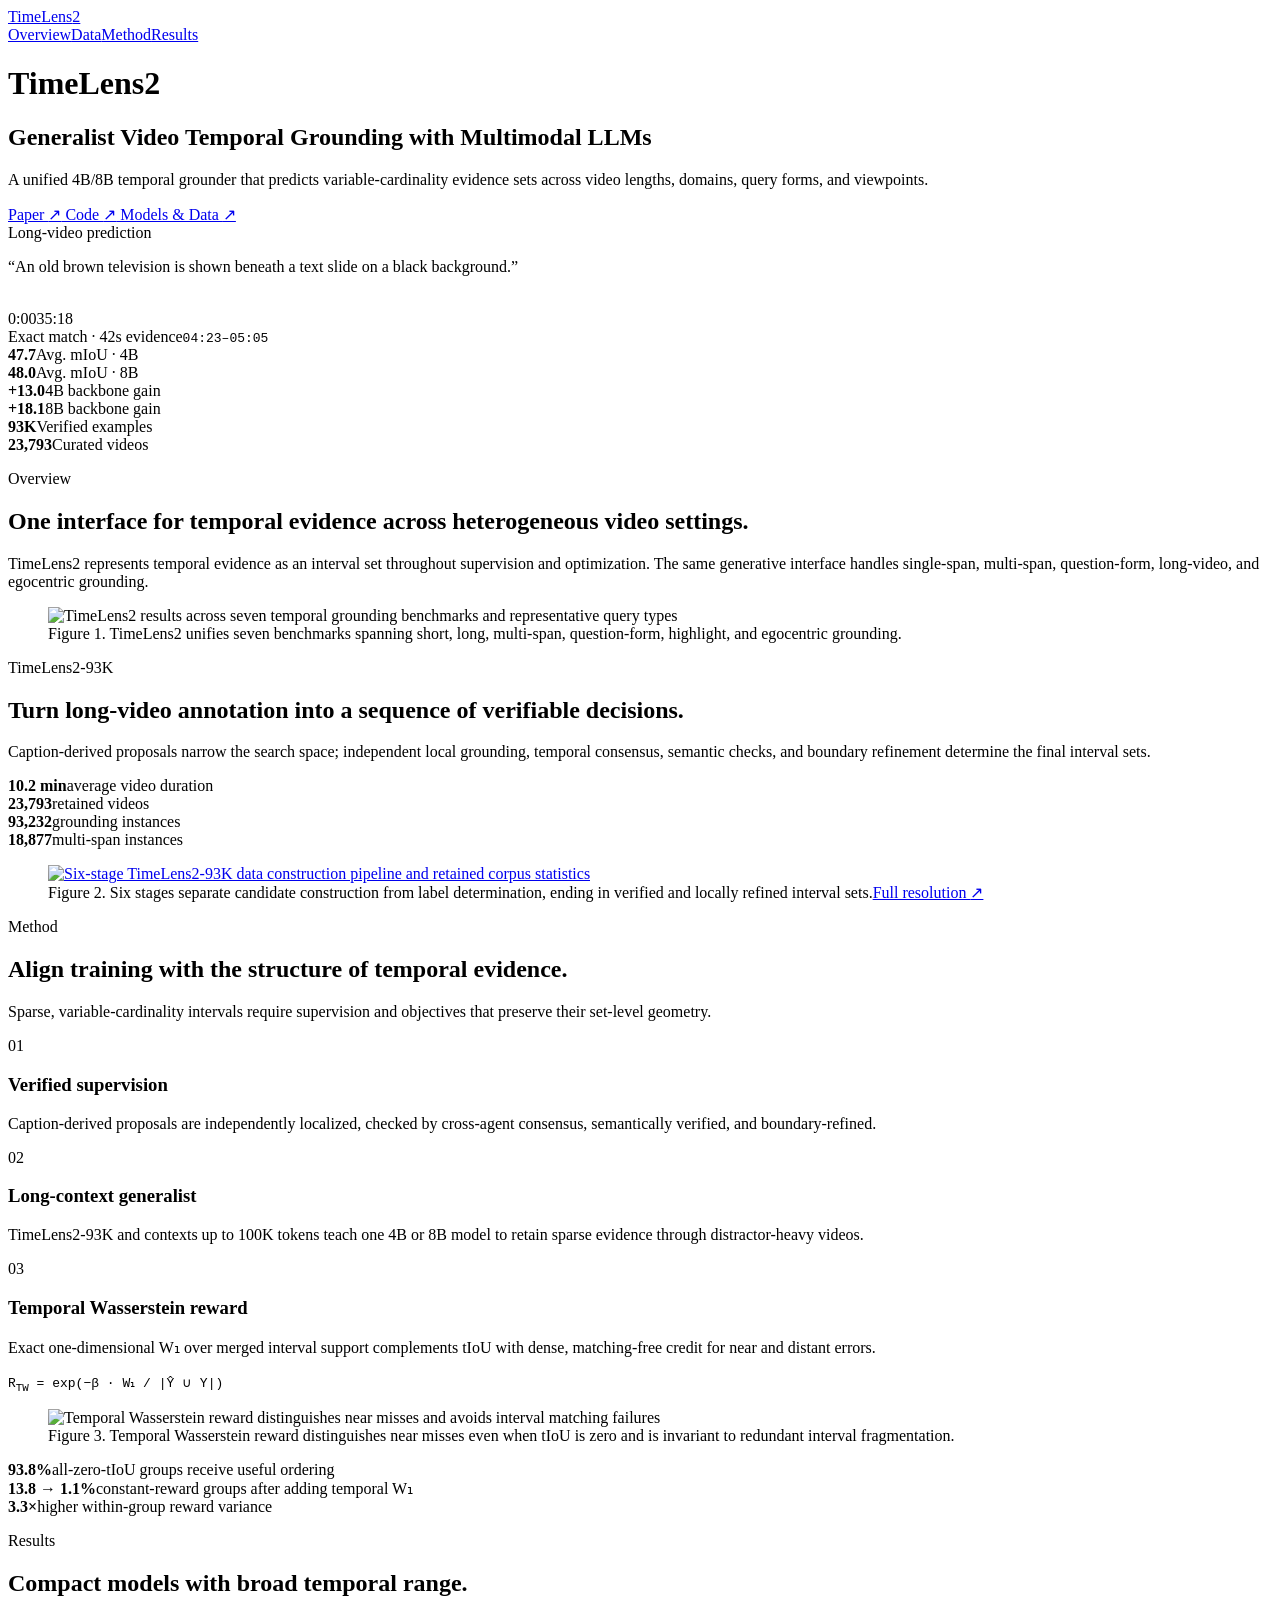
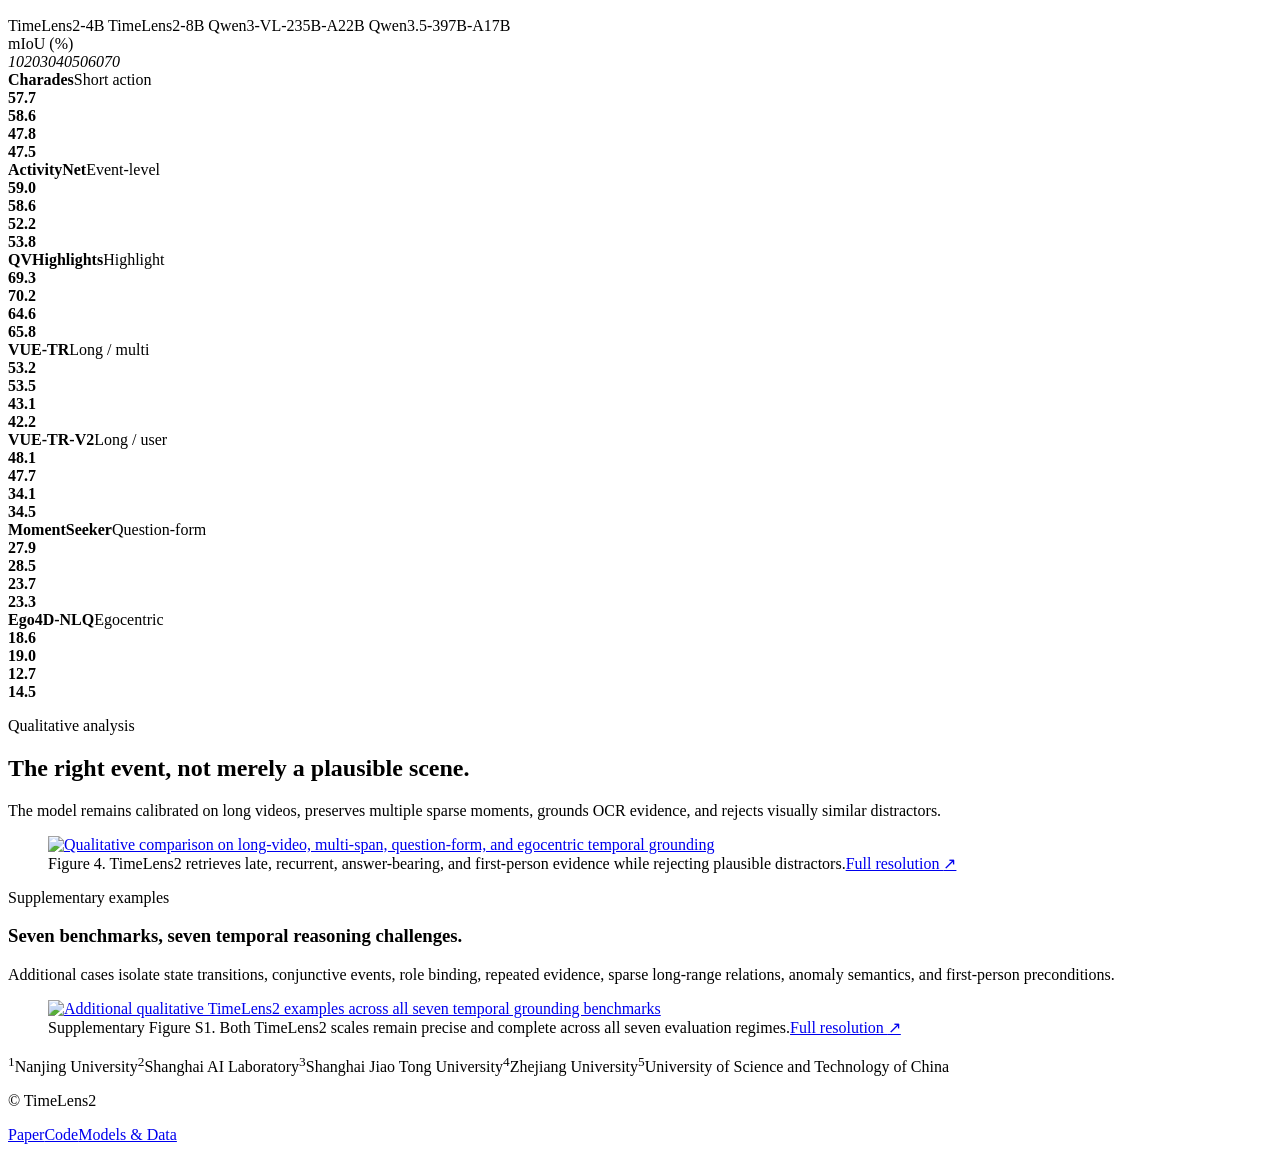
==== docs/index.html @ 0cca90b9 "Add TimeLens2 project homepage" ====
<!DOCTYPE html><html lang="en"><head><meta charSet="utf-8"/><meta name="viewport" content="width=device-width, initial-scale=1"/><link rel="preload" href="/TimeLens2/media/brand/arxiv-official.svg" as="image"/><link rel="preload" href="/TimeLens2/media/brand/github-official.png" as="image"/><link rel="preload" href="https://huggingface.co/front/assets/huggingface_logo-noborder.svg" as="image"/><link rel="preload" href="/TimeLens2/media/hero-frame-1.jpg?v=gt-263-305" as="image"/><link rel="preload" href="/TimeLens2/media/hero-frame-2.jpg?v=gt-263-305" as="image"/><link rel="preload" href="/TimeLens2/media/hero-frame-3.jpg?v=gt-263-305" as="image"/><link rel="preload" href="/TimeLens2/media/hero-frame-4.jpg?v=gt-263-305" as="image"/><link rel="preload" href="/TimeLens2/media/hero-frame-5.jpg?v=gt-263-305" as="image"/><link rel="preload" href="/TimeLens2/media/teaser.jpg" as="image"/><link rel="preload" href="/TimeLens2/media/data-pipeline.jpg" as="image"/><link rel="stylesheet" href="/TimeLens2/assets/index-CR02kWOz.css" data-rsc-css-href="/TimeLens2/assets/index-CR02kWOz.css" data-precedence="vite-rsc/importer-resources"/><link rel="preload" href="/TimeLens2/media/temporal-wasserstein.jpg" as="image"/><link rel="preload" href="/TimeLens2/media/qualitative.jpg" as="image"/><link rel="preload" href="/TimeLens2/media/supplementary-examples.jpg" as="image"/><title>TimeLens2 — Generalist Video Temporal Grounding with Multimodal LLMs</title><meta name="description" content="TimeLens2 is a 4B/8B multimodal LLM for generalist video temporal grounding across seven benchmarks."/><meta property="og:title" content="TimeLens2 — Generalist Video Temporal Grounding with Multimodal LLMs"/><meta property="og:description" content="TimeLens2-93K and temporal Wasserstein optimization for generalist video temporal grounding."/><meta property="og:url" content="https://MCG-NJU.github.io/TimeLens2"/><meta property="og:type" content="website"/><meta property="og:image" content="https://MCG-NJU.github.io/TimeLens2/og.png"/><meta property="og:image:width" content="1200"/><meta property="og:image:height" content="630"/><meta property="og:image:alt" content="TimeLens2 — Generalist Video Temporal Grounding with Multimodal LLMs"/><meta name="twitter:card" content="summary_large_image"/><meta name="twitter:title" content="TimeLens2 — Generalist Video Temporal Grounding with Multimodal LLMs"/><meta name="twitter:description" content="A unified 4B/8B temporal grounder across seven benchmarks."/><meta name="twitter:image" content="https://MCG-NJU.github.io/TimeLens2/og.png"/><link rel="shortcut icon" href="https://MCG-NJU.github.io/TimeLens2/favicon.png?v=tl2"/><link rel="icon" href="https://MCG-NJU.github.io/TimeLens2/favicon.png?v=tl2" sizes="256x256" type="image/png"/>
</head><body><main><nav class="nav" aria-label="Primary navigation"><a class="wordmark" href="#top" aria-label="TimeLens2 home">TimeLens<span>2</span></a><div class="navLinks"><a href="#overview">Overview</a><a href="#data">Data</a><a href="#method">Method</a><a href="#results">Results</a></div></nav><header class="hero sectionShell" id="top"><div class="heroCopy"><h1>TimeLens<span>2</span></h1><h2>Generalist Video Temporal Grounding with Multimodal LLMs</h2><p class="heroIntro">A unified 4B/8B temporal grounder that predicts variable-cardinality evidence sets across video lengths, domains, query forms, and viewpoints.</p><div class="heroActions"><a class="button primary" href="/TimeLens2/paper.pdf" target="_blank"><img class="brandIcon arxivIcon" src="/TimeLens2/media/brand/arxiv-official.svg" alt=""/>Paper <span aria-hidden="true">↗</span></a><a class="button" href="https://github.com/MCG-NJU/TimeLens2" target="_blank" rel="noreferrer"><img class="brandIcon" src="/TimeLens2/media/brand/github-official.png" alt=""/> Code <span aria-hidden="true">↗</span></a><a class="button" href="https://huggingface.co/collections/MCG-NJU/timelens2" target="_blank" rel="noreferrer"><img class="brandIcon" src="https://huggingface.co/front/assets/huggingface_logo-noborder.svg" alt=""/> Models &amp; Data <span aria-hidden="true">↗</span></a></div></div><aside class="groundingExample" aria-label="Real long-video temporal grounding example"><div class="exampleLabel">Long-video prediction</div><p class="exampleQuery">“An old brown television is shown beneath a text slide on a black background.”</p><div class="frameStrip" aria-hidden="true"><img src="/TimeLens2/media/hero-frame-1.jpg?v=gt-263-305" alt=""/><img class="gtFrame" src="/TimeLens2/media/hero-frame-2.jpg?v=gt-263-305" alt=""/><img class="gtFrame" src="/TimeLens2/media/hero-frame-3.jpg?v=gt-263-305" alt=""/><img src="/TimeLens2/media/hero-frame-4.jpg?v=gt-263-305" alt=""/><img src="/TimeLens2/media/hero-frame-5.jpg?v=gt-263-305" alt=""/></div><div class="timeline" aria-hidden="true"><i class="evidenceMark longEvidence"></i><span class="timelineStart">0:00</span><span class="timelineEnd">35:18</span></div><div class="intervalReadout"><span>Exact match · 42s evidence</span><code>04:23–05:05</code></div></aside></header><section class="statRail sectionShell" aria-label="Key results"><article><strong>47.7</strong><span>Avg. mIoU · 4B</span></article><article><strong>48.0</strong><span>Avg. mIoU · 8B</span></article><article><strong>+13.0</strong><span>4B backbone gain</span></article><article><strong>+18.1</strong><span>8B backbone gain</span></article><article><strong>93K</strong><span>Verified examples</span></article><article><strong>23,793</strong><span>Curated videos</span></article></section><section class="overview sectionShell" id="overview"><div class="sectionHeading"><div><p class="sectionKicker">Overview</p><h2>One interface for temporal evidence across heterogeneous video settings.</h2></div><p>TimeLens2 represents temporal evidence as an interval set throughout supervision and optimization. The same generative interface handles single-span, multi-span, question-form, long-video, and egocentric grounding.</p></div><figure class="paperFigure"><img src="/TimeLens2/media/teaser.jpg" alt="TimeLens2 results across seven temporal grounding benchmarks and representative query types"/><figcaption>Figure 1. TimeLens2 unifies seven benchmarks spanning short, long, multi-span, question-form, highlight, and egocentric grounding.</figcaption></figure></section><section class="dataSection" id="data"><div class="sectionShell"><div class="sectionHeading"><div><p class="sectionKicker">TimeLens2-93K</p><h2>Turn long-video annotation into a sequence of verifiable decisions.</h2></div><p>Caption-derived proposals narrow the search space; independent local grounding, temporal consensus, semantic checks, and boundary refinement determine the final interval sets.</p></div><div class="dataFacts" aria-label="TimeLens2-93K corpus statistics"><article><strong>10.2 min</strong><span>average video duration</span></article><article><strong>23,793</strong><span>retained videos</span></article><article><strong>93,232</strong><span>grounding instances</span></article><article><strong>18,877</strong><span>multi-span instances</span></article></div><figure class="dataFigure"><a class="figureScroller pipelineScroller" href="/TimeLens2/media/data-pipeline.jpg" target="_blank"><img src="/TimeLens2/media/data-pipeline.jpg" alt="Six-stage TimeLens2-93K data construction pipeline and retained corpus statistics"/></a><figcaption class="captionRow"><span>Figure 2. Six stages separate candidate construction from label determination, ending in verified and locally refined interval sets.</span><a class="figureLink" href="/TimeLens2/media/data-pipeline.jpg" target="_blank">Full resolution <span aria-hidden="true">↗</span></a></figcaption></figure></div></section><section class="methodSection" id="method"><div class="sectionShell"><div class="sectionHeading"><div><p class="sectionKicker">Method</p><h2>Align training with the structure of temporal evidence.</h2></div><p>Sparse, variable-cardinality intervals require supervision and objectives that preserve their set-level geometry.</p></div><div class="methodGrid"><article><span class="stepIndex">01</span><h3>Verified supervision</h3><p>Caption-derived proposals are independently localized, checked by cross-agent consensus, semantically verified, and boundary-refined.</p></article><article><span class="stepIndex">02</span><h3>Long-context generalist</h3><p>TimeLens2-93K and contexts up to 100K tokens teach one 4B or 8B model to retain sparse evidence through distractor-heavy videos.</p></article><article><span class="stepIndex">03</span><h3>Temporal Wasserstein reward</h3><p>Exact one-dimensional W₁ over merged interval support complements tIoU with dense, matching-free credit for near and distant errors.</p><code class="equation">R<sub>TW</sub> = exp(−β · W₁ / |Ŷ ∪ Y|)</code></article></div><figure class="methodFigure"><img src="/TimeLens2/media/temporal-wasserstein.jpg" alt="Temporal Wasserstein reward distinguishes near misses and avoids interval matching failures"/><figcaption>Figure 3. Temporal Wasserstein reward distinguishes near misses even when tIoU is zero and is invariant to redundant interval fragmentation.</figcaption></figure><div class="diagnosticRail" aria-label="Reward diagnostics"><article><strong>93.8%</strong><span>all-zero-tIoU groups receive useful ordering</span></article><article><strong>13.8 → 1.1%</strong><span>constant-reward groups after adding temporal W₁</span></article><article><strong>3.3×</strong><span>higher within-group reward variance</span></article></div></div></section><section class="resultsSection sectionShell" id="results"><div class="sectionHeading resultsHeading"><div><p class="sectionKicker">Results</p><h2>Compact models with broad temporal range.</h2></div><div class="legend" aria-label="Chart legend"><span><i class="legend4"></i> TimeLens2-4B</span><span><i class="legend8"></i> TimeLens2-8B</span><span><i class="legendQwen"></i> Qwen3-VL-235B-A22B</span><span><i class="legend397"></i> Qwen3.5-397B-A17B</span></div></div><div class="benchmarkList" role="table" aria-label="Benchmark mIoU results, scaled from 10 to 70 percent"><div class="benchmarkAxis" aria-hidden="true"><span>mIoU (%)</span><div class="axisTicks"><i>10</i><i>20</i><i>30</i><i>40</i><i>50</i><i>60</i><i>70</i></div></div><div class="benchmarkRow" role="row"><div class="benchmarkName" role="cell"><strong>Charades</strong><span>Short action</span></div><div class="barPair" role="cell"><div class="barLine"><span class="bar bar4" style="width:79.5%"></span><b>57.7</b></div><div class="barLine"><span class="bar bar8" style="width:81%"></span><b>58.6</b></div><div class="barLine"><span class="bar barQwen" style="width:63%"></span><b>47.8</b></div><div class="barLine"><span class="bar bar397" style="width:62.5%"></span><b>47.5</b></div></div></div><div class="benchmarkRow" role="row"><div class="benchmarkName" role="cell"><strong>ActivityNet</strong><span>Event-level</span></div><div class="barPair" role="cell"><div class="barLine"><span class="bar bar4" style="width:81.66666666666667%"></span><b>59.0</b></div><div class="barLine"><span class="bar bar8" style="width:81%"></span><b>58.6</b></div><div class="barLine"><span class="bar barQwen" style="width:70.33333333333334%"></span><b>52.2</b></div><div class="barLine"><span class="bar bar397" style="width:73%"></span><b>53.8</b></div></div></div><div class="benchmarkRow" role="row"><div class="benchmarkName" role="cell"><strong>QVHighlights</strong><span>Highlight</span></div><div class="barPair" role="cell"><div class="barLine"><span class="bar bar4" style="width:98.83333333333333%"></span><b>69.3</b></div><div class="barLine"><span class="bar bar8" style="width:100.33333333333334%"></span><b>70.2</b></div><div class="barLine"><span class="bar barQwen" style="width:90.99999999999999%"></span><b>64.6</b></div><div class="barLine"><span class="bar bar397" style="width:93%"></span><b>65.8</b></div></div></div><div class="benchmarkRow" role="row"><div class="benchmarkName" role="cell"><strong>VUE-TR</strong><span>Long / multi</span></div><div class="barPair" role="cell"><div class="barLine"><span class="bar bar4" style="width:72.00000000000001%"></span><b>53.2</b></div><div class="barLine"><span class="bar bar8" style="width:72.5%"></span><b>53.5</b></div><div class="barLine"><span class="bar barQwen" style="width:55.166666666666664%"></span><b>43.1</b></div><div class="barLine"><span class="bar bar397" style="width:53.66666666666667%"></span><b>42.2</b></div></div></div><div class="benchmarkRow" role="row"><div class="benchmarkName" role="cell"><strong>VUE-TR-V2</strong><span>Long / user</span></div><div class="barPair" role="cell"><div class="barLine"><span class="bar bar4" style="width:63.5%"></span><b>48.1</b></div><div class="barLine"><span class="bar bar8" style="width:62.83333333333334%"></span><b>47.7</b></div><div class="barLine"><span class="bar barQwen" style="width:40.166666666666664%"></span><b>34.1</b></div><div class="barLine"><span class="bar bar397" style="width:40.833333333333336%"></span><b>34.5</b></div></div></div><div class="benchmarkRow" role="row"><div class="benchmarkName" role="cell"><strong>MomentSeeker</strong><span>Question-form</span></div><div class="barPair" role="cell"><div class="barLine"><span class="bar bar4" style="width:29.83333333333333%"></span><b>27.9</b></div><div class="barLine"><span class="bar bar8" style="width:30.833333333333336%"></span><b>28.5</b></div><div class="barLine"><span class="bar barQwen" style="width:22.833333333333332%"></span><b>23.7</b></div><div class="barLine"><span class="bar bar397" style="width:22.166666666666668%"></span><b>23.3</b></div></div></div><div class="benchmarkRow" role="row"><div class="benchmarkName" role="cell"><strong>Ego4D-NLQ</strong><span>Egocentric</span></div><div class="barPair" role="cell"><div class="barLine"><span class="bar bar4" style="width:14.333333333333337%"></span><b>18.6</b></div><div class="barLine"><span class="bar bar8" style="width:15%"></span><b>19.0</b></div><div class="barLine"><span class="bar barQwen" style="width:4.499999999999999%"></span><b>12.7</b></div><div class="barLine"><span class="bar bar397" style="width:7.5%"></span><b>14.5</b></div></div></div></div></section><section class="qualSection" id="analysis"><div class="sectionShell"><div class="sectionHeading"><div><p class="sectionKicker">Qualitative analysis</p><h2>The right event, not merely a plausible scene.</h2></div><p>The model remains calibrated on long videos, preserves multiple sparse moments, grounds OCR evidence, and rejects visually similar distractors.</p></div><figure class="qualFigure"><a class="figureScroller qualitativeScroller" href="/TimeLens2/media/qualitative.jpg" target="_blank"><img src="/TimeLens2/media/qualitative.jpg" alt="Qualitative comparison on long-video, multi-span, question-form, and egocentric temporal grounding"/></a><figcaption class="captionRow"><span>Figure 4. TimeLens2 retrieves late, recurrent, answer-bearing, and first-person evidence while rejecting plausible distractors.</span><a class="figureLink" href="/TimeLens2/media/qualitative.jpg" target="_blank">Full resolution <span aria-hidden="true">↗</span></a></figcaption></figure><div class="supplementaryHeader"><div><p class="sectionKicker">Supplementary examples</p><h3>Seven benchmarks, seven temporal reasoning challenges.</h3></div><p>Additional cases isolate state transitions, conjunctive events, role binding, repeated evidence, sparse long-range relations, anomaly semantics, and first-person preconditions.</p></div><figure class="suppFigure"><a class="figureScroller supplementaryScroller" href="/TimeLens2/media/supplementary-examples.jpg" target="_blank"><img src="/TimeLens2/media/supplementary-examples.jpg" alt="Additional qualitative TimeLens2 examples across all seven temporal grounding benchmarks"/></a><figcaption class="captionRow"><span>Supplementary Figure S1. Both TimeLens2 scales remain precise and complete across all seven evaluation regimes.</span><a class="figureLink" href="/TimeLens2/media/supplementary-examples.jpg" target="_blank">Full resolution <span aria-hidden="true">↗</span></a></figcaption></figure></div></section><footer aria-label="Project details"><div class="sectionShell footerInstitutions" aria-label="Institutions"><span><sup>1</sup>Nanjing University</span><span><sup>2</sup>Shanghai AI Laboratory</span><span><sup>3</sup>Shanghai Jiao Tong University</span><span><sup>4</sup>Zhejiang University</span><span><sup>5</sup>University of Science and Technology of China</span></div><div class="sectionShell footerInner"><p>© TimeLens2</p><div class="footerLinks"><a href="/TimeLens2/paper.pdf" target="_blank">Paper</a><a href="https://github.com/MCG-NJU/TimeLens2" target="_blank" rel="noreferrer">Code</a><a href="https://huggingface.co/collections/MCG-NJU/timelens2" target="_blank" rel="noreferrer">Models &amp; Data</a></div></div></footer></main></body></html>
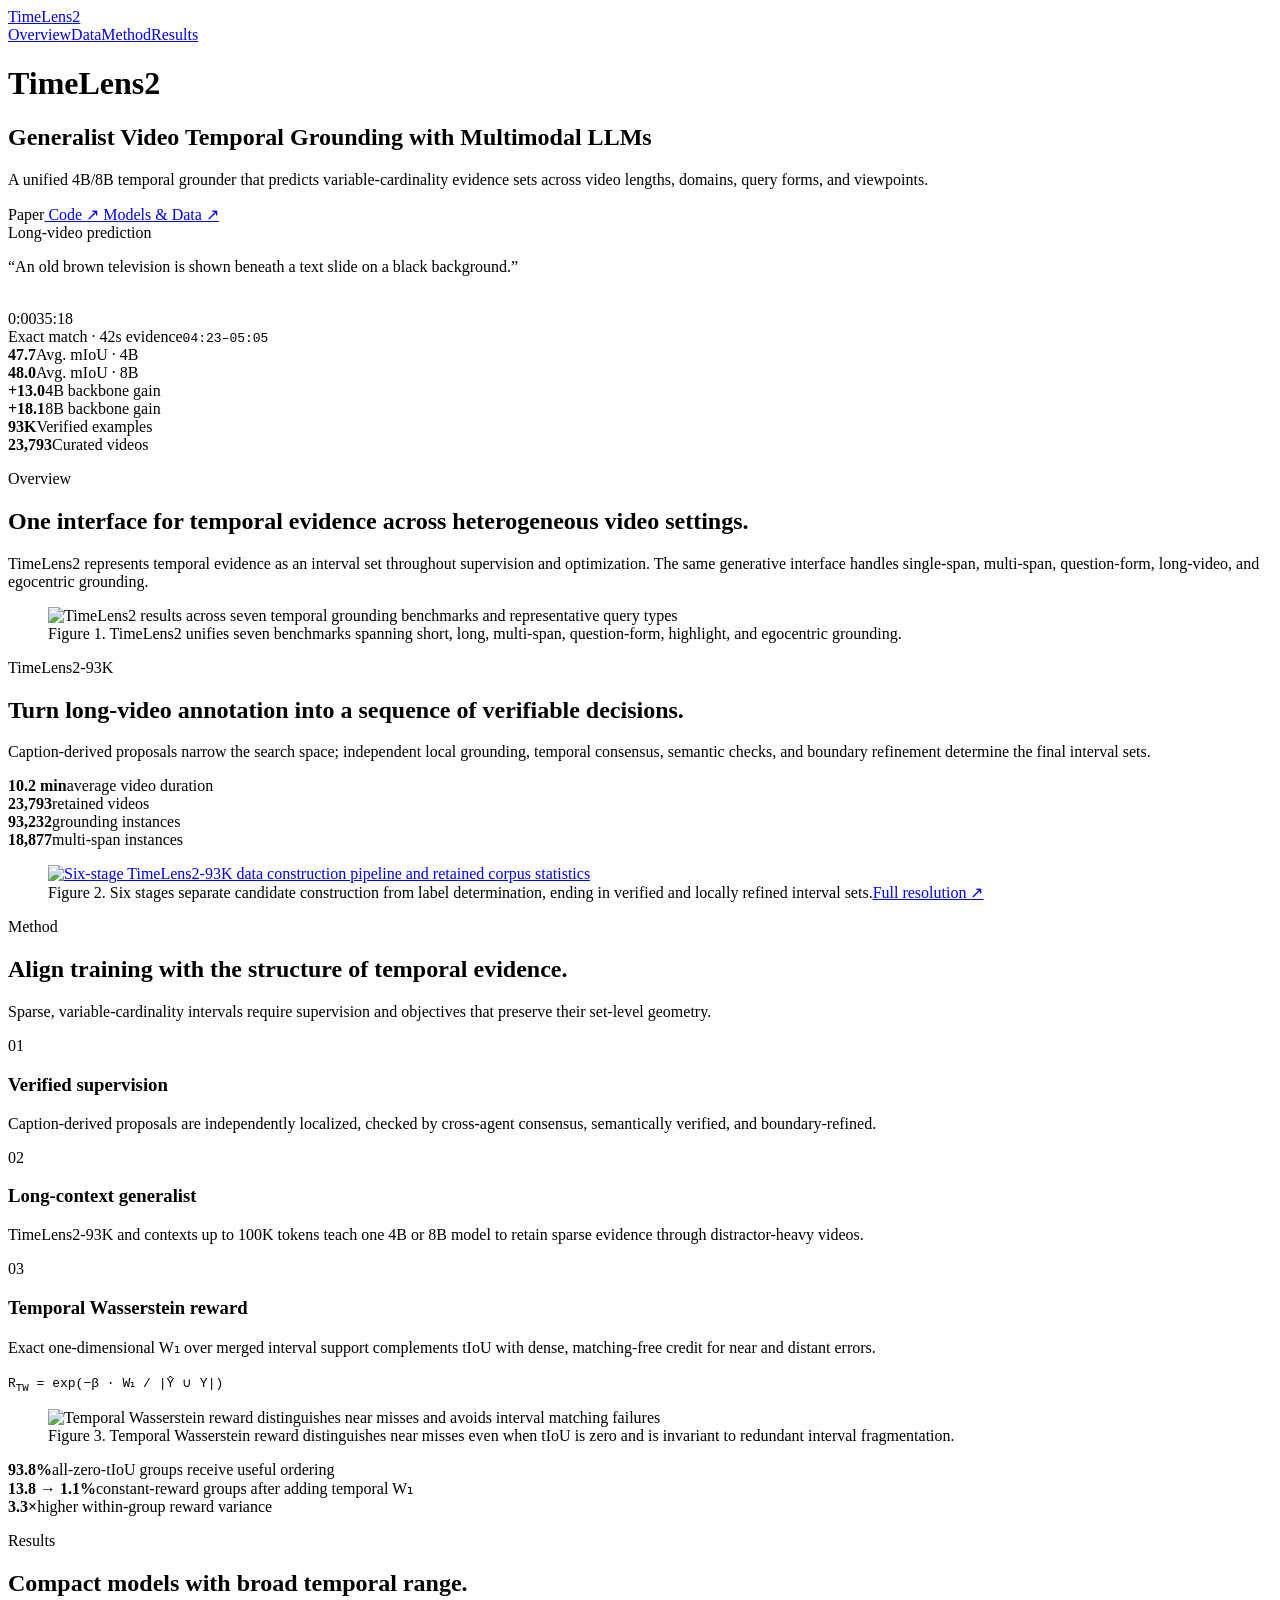
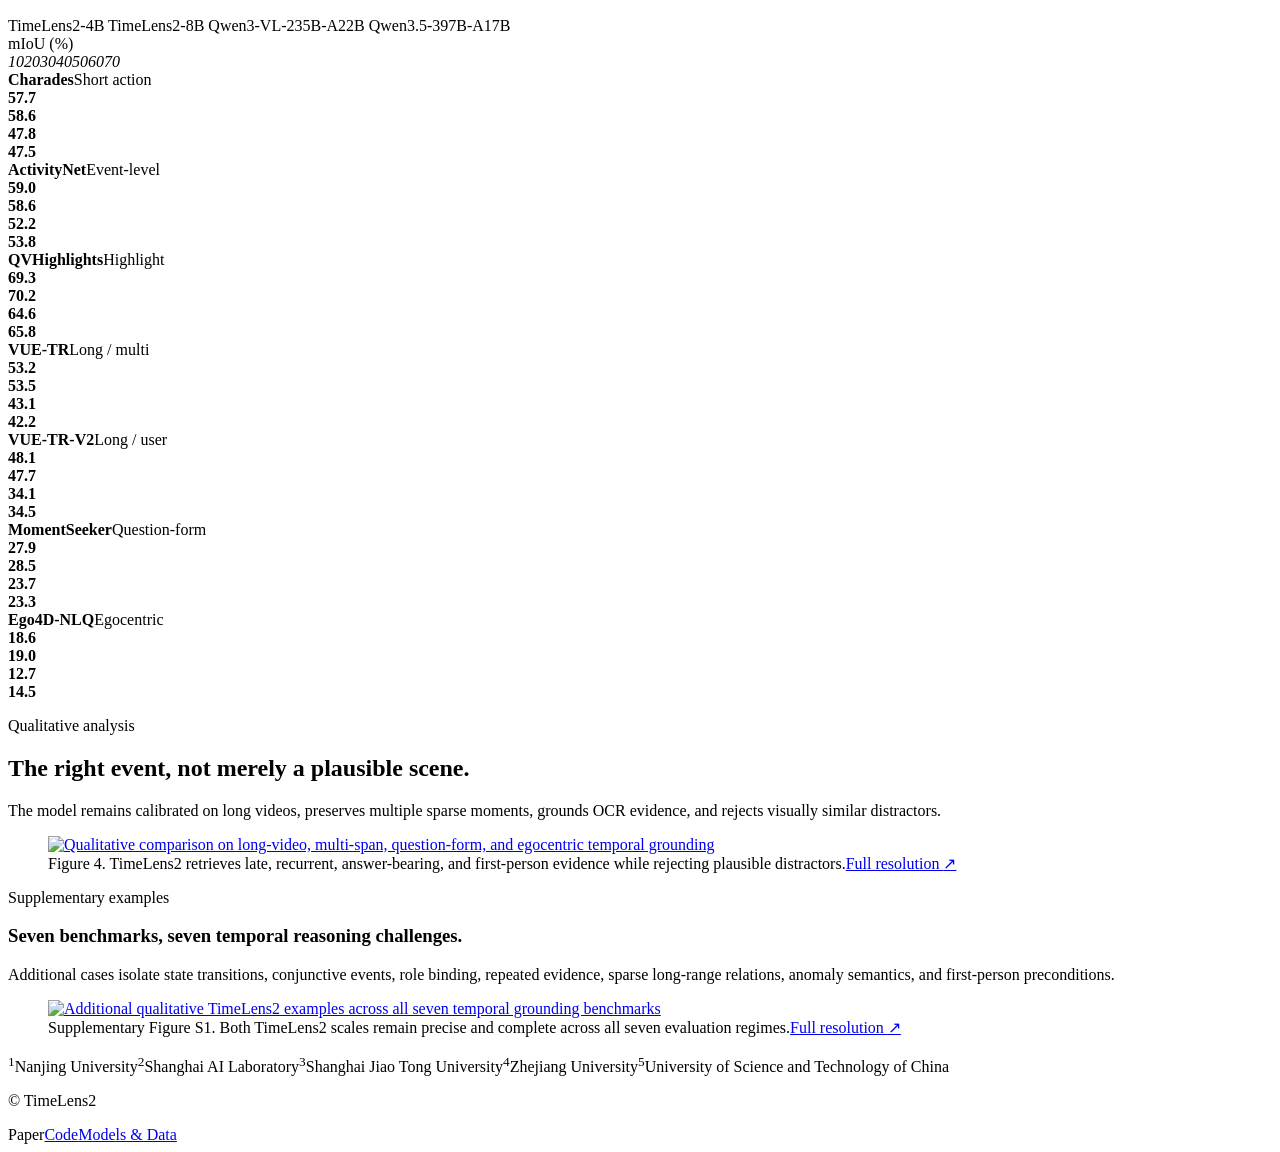
==== commit 0adb7d53: "Hold paper link until arXiv release" ====
--- a/docs/index.html
+++ b/docs/index.html
@@ -1,2 +1,2 @@
 <!DOCTYPE html><html lang="en"><head><meta charSet="utf-8"/><meta name="viewport" content="width=device-width, initial-scale=1"/><link rel="preload" href="/TimeLens2/media/brand/arxiv-official.svg" as="image"/><link rel="preload" href="/TimeLens2/media/brand/github-official.png" as="image"/><link rel="preload" href="https://huggingface.co/front/assets/huggingface_logo-noborder.svg" as="image"/><link rel="preload" href="/TimeLens2/media/hero-frame-1.jpg?v=gt-263-305" as="image"/><link rel="preload" href="/TimeLens2/media/hero-frame-2.jpg?v=gt-263-305" as="image"/><link rel="preload" href="/TimeLens2/media/hero-frame-3.jpg?v=gt-263-305" as="image"/><link rel="preload" href="/TimeLens2/media/hero-frame-4.jpg?v=gt-263-305" as="image"/><link rel="preload" href="/TimeLens2/media/hero-frame-5.jpg?v=gt-263-305" as="image"/><link rel="preload" href="/TimeLens2/media/teaser.jpg" as="image"/><link rel="preload" href="/TimeLens2/media/data-pipeline.jpg" as="image"/><link rel="stylesheet" href="/TimeLens2/assets/index-CR02kWOz.css" data-rsc-css-href="/TimeLens2/assets/index-CR02kWOz.css" data-precedence="vite-rsc/importer-resources"/><link rel="preload" href="/TimeLens2/media/temporal-wasserstein.jpg" as="image"/><link rel="preload" href="/TimeLens2/media/qualitative.jpg" as="image"/><link rel="preload" href="/TimeLens2/media/supplementary-examples.jpg" as="image"/><title>TimeLens2 — Generalist Video Temporal Grounding with Multimodal LLMs</title><meta name="description" content="TimeLens2 is a 4B/8B multimodal LLM for generalist video temporal grounding across seven benchmarks."/><meta property="og:title" content="TimeLens2 — Generalist Video Temporal Grounding with Multimodal LLMs"/><meta property="og:description" content="TimeLens2-93K and temporal Wasserstein optimization for generalist video temporal grounding."/><meta property="og:url" content="https://MCG-NJU.github.io/TimeLens2"/><meta property="og:type" content="website"/><meta property="og:image" content="https://MCG-NJU.github.io/TimeLens2/og.png"/><meta property="og:image:width" content="1200"/><meta property="og:image:height" content="630"/><meta property="og:image:alt" content="TimeLens2 — Generalist Video Temporal Grounding with Multimodal LLMs"/><meta name="twitter:card" content="summary_large_image"/><meta name="twitter:title" content="TimeLens2 — Generalist Video Temporal Grounding with Multimodal LLMs"/><meta name="twitter:description" content="A unified 4B/8B temporal grounder across seven benchmarks."/><meta name="twitter:image" content="https://MCG-NJU.github.io/TimeLens2/og.png"/><link rel="shortcut icon" href="https://MCG-NJU.github.io/TimeLens2/favicon.png?v=tl2"/><link rel="icon" href="https://MCG-NJU.github.io/TimeLens2/favicon.png?v=tl2" sizes="256x256" type="image/png"/>
-</head><body><main><nav class="nav" aria-label="Primary navigation"><a class="wordmark" href="#top" aria-label="TimeLens2 home">TimeLens<span>2</span></a><div class="navLinks"><a href="#overview">Overview</a><a href="#data">Data</a><a href="#method">Method</a><a href="#results">Results</a></div></nav><header class="hero sectionShell" id="top"><div class="heroCopy"><h1>TimeLens<span>2</span></h1><h2>Generalist Video Temporal Grounding with Multimodal LLMs</h2><p class="heroIntro">A unified 4B/8B temporal grounder that predicts variable-cardinality evidence sets across video lengths, domains, query forms, and viewpoints.</p><div class="heroActions"><a class="button primary" href="/TimeLens2/paper.pdf" target="_blank"><img class="brandIcon arxivIcon" src="/TimeLens2/media/brand/arxiv-official.svg" alt=""/>Paper <span aria-hidden="true">↗</span></a><a class="button" href="https://github.com/MCG-NJU/TimeLens2" target="_blank" rel="noreferrer"><img class="brandIcon" src="/TimeLens2/media/brand/github-official.png" alt=""/> Code <span aria-hidden="true">↗</span></a><a class="button" href="https://huggingface.co/collections/MCG-NJU/timelens2" target="_blank" rel="noreferrer"><img class="brandIcon" src="https://huggingface.co/front/assets/huggingface_logo-noborder.svg" alt=""/> Models &amp; Data <span aria-hidden="true">↗</span></a></div></div><aside class="groundingExample" aria-label="Real long-video temporal grounding example"><div class="exampleLabel">Long-video prediction</div><p class="exampleQuery">“An old brown television is shown beneath a text slide on a black background.”</p><div class="frameStrip" aria-hidden="true"><img src="/TimeLens2/media/hero-frame-1.jpg?v=gt-263-305" alt=""/><img class="gtFrame" src="/TimeLens2/media/hero-frame-2.jpg?v=gt-263-305" alt=""/><img class="gtFrame" src="/TimeLens2/media/hero-frame-3.jpg?v=gt-263-305" alt=""/><img src="/TimeLens2/media/hero-frame-4.jpg?v=gt-263-305" alt=""/><img src="/TimeLens2/media/hero-frame-5.jpg?v=gt-263-305" alt=""/></div><div class="timeline" aria-hidden="true"><i class="evidenceMark longEvidence"></i><span class="timelineStart">0:00</span><span class="timelineEnd">35:18</span></div><div class="intervalReadout"><span>Exact match · 42s evidence</span><code>04:23–05:05</code></div></aside></header><section class="statRail sectionShell" aria-label="Key results"><article><strong>47.7</strong><span>Avg. mIoU · 4B</span></article><article><strong>48.0</strong><span>Avg. mIoU · 8B</span></article><article><strong>+13.0</strong><span>4B backbone gain</span></article><article><strong>+18.1</strong><span>8B backbone gain</span></article><article><strong>93K</strong><span>Verified examples</span></article><article><strong>23,793</strong><span>Curated videos</span></article></section><section class="overview sectionShell" id="overview"><div class="sectionHeading"><div><p class="sectionKicker">Overview</p><h2>One interface for temporal evidence across heterogeneous video settings.</h2></div><p>TimeLens2 represents temporal evidence as an interval set throughout supervision and optimization. The same generative interface handles single-span, multi-span, question-form, long-video, and egocentric grounding.</p></div><figure class="paperFigure"><img src="/TimeLens2/media/teaser.jpg" alt="TimeLens2 results across seven temporal grounding benchmarks and representative query types"/><figcaption>Figure 1. TimeLens2 unifies seven benchmarks spanning short, long, multi-span, question-form, highlight, and egocentric grounding.</figcaption></figure></section><section class="dataSection" id="data"><div class="sectionShell"><div class="sectionHeading"><div><p class="sectionKicker">TimeLens2-93K</p><h2>Turn long-video annotation into a sequence of verifiable decisions.</h2></div><p>Caption-derived proposals narrow the search space; independent local grounding, temporal consensus, semantic checks, and boundary refinement determine the final interval sets.</p></div><div class="dataFacts" aria-label="TimeLens2-93K corpus statistics"><article><strong>10.2 min</strong><span>average video duration</span></article><article><strong>23,793</strong><span>retained videos</span></article><article><strong>93,232</strong><span>grounding instances</span></article><article><strong>18,877</strong><span>multi-span instances</span></article></div><figure class="dataFigure"><a class="figureScroller pipelineScroller" href="/TimeLens2/media/data-pipeline.jpg" target="_blank"><img src="/TimeLens2/media/data-pipeline.jpg" alt="Six-stage TimeLens2-93K data construction pipeline and retained corpus statistics"/></a><figcaption class="captionRow"><span>Figure 2. Six stages separate candidate construction from label determination, ending in verified and locally refined interval sets.</span><a class="figureLink" href="/TimeLens2/media/data-pipeline.jpg" target="_blank">Full resolution <span aria-hidden="true">↗</span></a></figcaption></figure></div></section><section class="methodSection" id="method"><div class="sectionShell"><div class="sectionHeading"><div><p class="sectionKicker">Method</p><h2>Align training with the structure of temporal evidence.</h2></div><p>Sparse, variable-cardinality intervals require supervision and objectives that preserve their set-level geometry.</p></div><div class="methodGrid"><article><span class="stepIndex">01</span><h3>Verified supervision</h3><p>Caption-derived proposals are independently localized, checked by cross-agent consensus, semantically verified, and boundary-refined.</p></article><article><span class="stepIndex">02</span><h3>Long-context generalist</h3><p>TimeLens2-93K and contexts up to 100K tokens teach one 4B or 8B model to retain sparse evidence through distractor-heavy videos.</p></article><article><span class="stepIndex">03</span><h3>Temporal Wasserstein reward</h3><p>Exact one-dimensional W₁ over merged interval support complements tIoU with dense, matching-free credit for near and distant errors.</p><code class="equation">R<sub>TW</sub> = exp(−β · W₁ / |Ŷ ∪ Y|)</code></article></div><figure class="methodFigure"><img src="/TimeLens2/media/temporal-wasserstein.jpg" alt="Temporal Wasserstein reward distinguishes near misses and avoids interval matching failures"/><figcaption>Figure 3. Temporal Wasserstein reward distinguishes near misses even when tIoU is zero and is invariant to redundant interval fragmentation.</figcaption></figure><div class="diagnosticRail" aria-label="Reward diagnostics"><article><strong>93.8%</strong><span>all-zero-tIoU groups receive useful ordering</span></article><article><strong>13.8 → 1.1%</strong><span>constant-reward groups after adding temporal W₁</span></article><article><strong>3.3×</strong><span>higher within-group reward variance</span></article></div></div></section><section class="resultsSection sectionShell" id="results"><div class="sectionHeading resultsHeading"><div><p class="sectionKicker">Results</p><h2>Compact models with broad temporal range.</h2></div><div class="legend" aria-label="Chart legend"><span><i class="legend4"></i> TimeLens2-4B</span><span><i class="legend8"></i> TimeLens2-8B</span><span><i class="legendQwen"></i> Qwen3-VL-235B-A22B</span><span><i class="legend397"></i> Qwen3.5-397B-A17B</span></div></div><div class="benchmarkList" role="table" aria-label="Benchmark mIoU results, scaled from 10 to 70 percent"><div class="benchmarkAxis" aria-hidden="true"><span>mIoU (%)</span><div class="axisTicks"><i>10</i><i>20</i><i>30</i><i>40</i><i>50</i><i>60</i><i>70</i></div></div><div class="benchmarkRow" role="row"><div class="benchmarkName" role="cell"><strong>Charades</strong><span>Short action</span></div><div class="barPair" role="cell"><div class="barLine"><span class="bar bar4" style="width:79.5%"></span><b>57.7</b></div><div class="barLine"><span class="bar bar8" style="width:81%"></span><b>58.6</b></div><div class="barLine"><span class="bar barQwen" style="width:63%"></span><b>47.8</b></div><div class="barLine"><span class="bar bar397" style="width:62.5%"></span><b>47.5</b></div></div></div><div class="benchmarkRow" role="row"><div class="benchmarkName" role="cell"><strong>ActivityNet</strong><span>Event-level</span></div><div class="barPair" role="cell"><div class="barLine"><span class="bar bar4" style="width:81.66666666666667%"></span><b>59.0</b></div><div class="barLine"><span class="bar bar8" style="width:81%"></span><b>58.6</b></div><div class="barLine"><span class="bar barQwen" style="width:70.33333333333334%"></span><b>52.2</b></div><div class="barLine"><span class="bar bar397" style="width:73%"></span><b>53.8</b></div></div></div><div class="benchmarkRow" role="row"><div class="benchmarkName" role="cell"><strong>QVHighlights</strong><span>Highlight</span></div><div class="barPair" role="cell"><div class="barLine"><span class="bar bar4" style="width:98.83333333333333%"></span><b>69.3</b></div><div class="barLine"><span class="bar bar8" style="width:100.33333333333334%"></span><b>70.2</b></div><div class="barLine"><span class="bar barQwen" style="width:90.99999999999999%"></span><b>64.6</b></div><div class="barLine"><span class="bar bar397" style="width:93%"></span><b>65.8</b></div></div></div><div class="benchmarkRow" role="row"><div class="benchmarkName" role="cell"><strong>VUE-TR</strong><span>Long / multi</span></div><div class="barPair" role="cell"><div class="barLine"><span class="bar bar4" style="width:72.00000000000001%"></span><b>53.2</b></div><div class="barLine"><span class="bar bar8" style="width:72.5%"></span><b>53.5</b></div><div class="barLine"><span class="bar barQwen" style="width:55.166666666666664%"></span><b>43.1</b></div><div class="barLine"><span class="bar bar397" style="width:53.66666666666667%"></span><b>42.2</b></div></div></div><div class="benchmarkRow" role="row"><div class="benchmarkName" role="cell"><strong>VUE-TR-V2</strong><span>Long / user</span></div><div class="barPair" role="cell"><div class="barLine"><span class="bar bar4" style="width:63.5%"></span><b>48.1</b></div><div class="barLine"><span class="bar bar8" style="width:62.83333333333334%"></span><b>47.7</b></div><div class="barLine"><span class="bar barQwen" style="width:40.166666666666664%"></span><b>34.1</b></div><div class="barLine"><span class="bar bar397" style="width:40.833333333333336%"></span><b>34.5</b></div></div></div><div class="benchmarkRow" role="row"><div class="benchmarkName" role="cell"><strong>MomentSeeker</strong><span>Question-form</span></div><div class="barPair" role="cell"><div class="barLine"><span class="bar bar4" style="width:29.83333333333333%"></span><b>27.9</b></div><div class="barLine"><span class="bar bar8" style="width:30.833333333333336%"></span><b>28.5</b></div><div class="barLine"><span class="bar barQwen" style="width:22.833333333333332%"></span><b>23.7</b></div><div class="barLine"><span class="bar bar397" style="width:22.166666666666668%"></span><b>23.3</b></div></div></div><div class="benchmarkRow" role="row"><div class="benchmarkName" role="cell"><strong>Ego4D-NLQ</strong><span>Egocentric</span></div><div class="barPair" role="cell"><div class="barLine"><span class="bar bar4" style="width:14.333333333333337%"></span><b>18.6</b></div><div class="barLine"><span class="bar bar8" style="width:15%"></span><b>19.0</b></div><div class="barLine"><span class="bar barQwen" style="width:4.499999999999999%"></span><b>12.7</b></div><div class="barLine"><span class="bar bar397" style="width:7.5%"></span><b>14.5</b></div></div></div></div></section><section class="qualSection" id="analysis"><div class="sectionShell"><div class="sectionHeading"><div><p class="sectionKicker">Qualitative analysis</p><h2>The right event, not merely a plausible scene.</h2></div><p>The model remains calibrated on long videos, preserves multiple sparse moments, grounds OCR evidence, and rejects visually similar distractors.</p></div><figure class="qualFigure"><a class="figureScroller qualitativeScroller" href="/TimeLens2/media/qualitative.jpg" target="_blank"><img src="/TimeLens2/media/qualitative.jpg" alt="Qualitative comparison on long-video, multi-span, question-form, and egocentric temporal grounding"/></a><figcaption class="captionRow"><span>Figure 4. TimeLens2 retrieves late, recurrent, answer-bearing, and first-person evidence while rejecting plausible distractors.</span><a class="figureLink" href="/TimeLens2/media/qualitative.jpg" target="_blank">Full resolution <span aria-hidden="true">↗</span></a></figcaption></figure><div class="supplementaryHeader"><div><p class="sectionKicker">Supplementary examples</p><h3>Seven benchmarks, seven temporal reasoning challenges.</h3></div><p>Additional cases isolate state transitions, conjunctive events, role binding, repeated evidence, sparse long-range relations, anomaly semantics, and first-person preconditions.</p></div><figure class="suppFigure"><a class="figureScroller supplementaryScroller" href="/TimeLens2/media/supplementary-examples.jpg" target="_blank"><img src="/TimeLens2/media/supplementary-examples.jpg" alt="Additional qualitative TimeLens2 examples across all seven temporal grounding benchmarks"/></a><figcaption class="captionRow"><span>Supplementary Figure S1. Both TimeLens2 scales remain precise and complete across all seven evaluation regimes.</span><a class="figureLink" href="/TimeLens2/media/supplementary-examples.jpg" target="_blank">Full resolution <span aria-hidden="true">↗</span></a></figcaption></figure></div></section><footer aria-label="Project details"><div class="sectionShell footerInstitutions" aria-label="Institutions"><span><sup>1</sup>Nanjing University</span><span><sup>2</sup>Shanghai AI Laboratory</span><span><sup>3</sup>Shanghai Jiao Tong University</span><span><sup>4</sup>Zhejiang University</span><span><sup>5</sup>University of Science and Technology of China</span></div><div class="sectionShell footerInner"><p>© TimeLens2</p><div class="footerLinks"><a href="/TimeLens2/paper.pdf" target="_blank">Paper</a><a href="https://github.com/MCG-NJU/TimeLens2" target="_blank" rel="noreferrer">Code</a><a href="https://huggingface.co/collections/MCG-NJU/timelens2" target="_blank" rel="noreferrer">Models &amp; Data</a></div></div></footer></main></body></html>+</head><body><main><nav class="nav" aria-label="Primary navigation"><a class="wordmark" href="#top" aria-label="TimeLens2 home">TimeLens<span>2</span></a><div class="navLinks"><a href="#overview">Overview</a><a href="#data">Data</a><a href="#method">Method</a><a href="#results">Results</a></div></nav><header class="hero sectionShell" id="top"><div class="heroCopy"><h1>TimeLens<span>2</span></h1><h2>Generalist Video Temporal Grounding with Multimodal LLMs</h2><p class="heroIntro">A unified 4B/8B temporal grounder that predicts variable-cardinality evidence sets across video lengths, domains, query forms, and viewpoints.</p><div class="heroActions"><span class="button primary" aria-disabled="true" title="Paper link will be added after the arXiv release" style="pointer-events:none"><img class="brandIcon arxivIcon" src="/TimeLens2/media/brand/arxiv-official.svg" alt=""/>Paper</span><a class="button" href="https://github.com/MCG-NJU/TimeLens2" target="_blank" rel="noreferrer"><img class="brandIcon" src="/TimeLens2/media/brand/github-official.png" alt=""/> Code <span aria-hidden="true">↗</span></a><a class="button" href="https://huggingface.co/collections/MCG-NJU/timelens2" target="_blank" rel="noreferrer"><img class="brandIcon" src="https://huggingface.co/front/assets/huggingface_logo-noborder.svg" alt=""/> Models &amp; Data <span aria-hidden="true">↗</span></a></div></div><aside class="groundingExample" aria-label="Real long-video temporal grounding example"><div class="exampleLabel">Long-video prediction</div><p class="exampleQuery">“An old brown television is shown beneath a text slide on a black background.”</p><div class="frameStrip" aria-hidden="true"><img src="/TimeLens2/media/hero-frame-1.jpg?v=gt-263-305" alt=""/><img class="gtFrame" src="/TimeLens2/media/hero-frame-2.jpg?v=gt-263-305" alt=""/><img class="gtFrame" src="/TimeLens2/media/hero-frame-3.jpg?v=gt-263-305" alt=""/><img src="/TimeLens2/media/hero-frame-4.jpg?v=gt-263-305" alt=""/><img src="/TimeLens2/media/hero-frame-5.jpg?v=gt-263-305" alt=""/></div><div class="timeline" aria-hidden="true"><i class="evidenceMark longEvidence"></i><span class="timelineStart">0:00</span><span class="timelineEnd">35:18</span></div><div class="intervalReadout"><span>Exact match · 42s evidence</span><code>04:23–05:05</code></div></aside></header><section class="statRail sectionShell" aria-label="Key results"><article><strong>47.7</strong><span>Avg. mIoU · 4B</span></article><article><strong>48.0</strong><span>Avg. mIoU · 8B</span></article><article><strong>+13.0</strong><span>4B backbone gain</span></article><article><strong>+18.1</strong><span>8B backbone gain</span></article><article><strong>93K</strong><span>Verified examples</span></article><article><strong>23,793</strong><span>Curated videos</span></article></section><section class="overview sectionShell" id="overview"><div class="sectionHeading"><div><p class="sectionKicker">Overview</p><h2>One interface for temporal evidence across heterogeneous video settings.</h2></div><p>TimeLens2 represents temporal evidence as an interval set throughout supervision and optimization. The same generative interface handles single-span, multi-span, question-form, long-video, and egocentric grounding.</p></div><figure class="paperFigure"><img src="/TimeLens2/media/teaser.jpg" alt="TimeLens2 results across seven temporal grounding benchmarks and representative query types"/><figcaption>Figure 1. TimeLens2 unifies seven benchmarks spanning short, long, multi-span, question-form, highlight, and egocentric grounding.</figcaption></figure></section><section class="dataSection" id="data"><div class="sectionShell"><div class="sectionHeading"><div><p class="sectionKicker">TimeLens2-93K</p><h2>Turn long-video annotation into a sequence of verifiable decisions.</h2></div><p>Caption-derived proposals narrow the search space; independent local grounding, temporal consensus, semantic checks, and boundary refinement determine the final interval sets.</p></div><div class="dataFacts" aria-label="TimeLens2-93K corpus statistics"><article><strong>10.2 min</strong><span>average video duration</span></article><article><strong>23,793</strong><span>retained videos</span></article><article><strong>93,232</strong><span>grounding instances</span></article><article><strong>18,877</strong><span>multi-span instances</span></article></div><figure class="dataFigure"><a class="figureScroller pipelineScroller" href="/TimeLens2/media/data-pipeline.jpg" target="_blank"><img src="/TimeLens2/media/data-pipeline.jpg" alt="Six-stage TimeLens2-93K data construction pipeline and retained corpus statistics"/></a><figcaption class="captionRow"><span>Figure 2. Six stages separate candidate construction from label determination, ending in verified and locally refined interval sets.</span><a class="figureLink" href="/TimeLens2/media/data-pipeline.jpg" target="_blank">Full resolution <span aria-hidden="true">↗</span></a></figcaption></figure></div></section><section class="methodSection" id="method"><div class="sectionShell"><div class="sectionHeading"><div><p class="sectionKicker">Method</p><h2>Align training with the structure of temporal evidence.</h2></div><p>Sparse, variable-cardinality intervals require supervision and objectives that preserve their set-level geometry.</p></div><div class="methodGrid"><article><span class="stepIndex">01</span><h3>Verified supervision</h3><p>Caption-derived proposals are independently localized, checked by cross-agent consensus, semantically verified, and boundary-refined.</p></article><article><span class="stepIndex">02</span><h3>Long-context generalist</h3><p>TimeLens2-93K and contexts up to 100K tokens teach one 4B or 8B model to retain sparse evidence through distractor-heavy videos.</p></article><article><span class="stepIndex">03</span><h3>Temporal Wasserstein reward</h3><p>Exact one-dimensional W₁ over merged interval support complements tIoU with dense, matching-free credit for near and distant errors.</p><code class="equation">R<sub>TW</sub> = exp(−β · W₁ / |Ŷ ∪ Y|)</code></article></div><figure class="methodFigure"><img src="/TimeLens2/media/temporal-wasserstein.jpg" alt="Temporal Wasserstein reward distinguishes near misses and avoids interval matching failures"/><figcaption>Figure 3. Temporal Wasserstein reward distinguishes near misses even when tIoU is zero and is invariant to redundant interval fragmentation.</figcaption></figure><div class="diagnosticRail" aria-label="Reward diagnostics"><article><strong>93.8%</strong><span>all-zero-tIoU groups receive useful ordering</span></article><article><strong>13.8 → 1.1%</strong><span>constant-reward groups after adding temporal W₁</span></article><article><strong>3.3×</strong><span>higher within-group reward variance</span></article></div></div></section><section class="resultsSection sectionShell" id="results"><div class="sectionHeading resultsHeading"><div><p class="sectionKicker">Results</p><h2>Compact models with broad temporal range.</h2></div><div class="legend" aria-label="Chart legend"><span><i class="legend4"></i> TimeLens2-4B</span><span><i class="legend8"></i> TimeLens2-8B</span><span><i class="legendQwen"></i> Qwen3-VL-235B-A22B</span><span><i class="legend397"></i> Qwen3.5-397B-A17B</span></div></div><div class="benchmarkList" role="table" aria-label="Benchmark mIoU results, scaled from 10 to 70 percent"><div class="benchmarkAxis" aria-hidden="true"><span>mIoU (%)</span><div class="axisTicks"><i>10</i><i>20</i><i>30</i><i>40</i><i>50</i><i>60</i><i>70</i></div></div><div class="benchmarkRow" role="row"><div class="benchmarkName" role="cell"><strong>Charades</strong><span>Short action</span></div><div class="barPair" role="cell"><div class="barLine"><span class="bar bar4" style="width:79.5%"></span><b>57.7</b></div><div class="barLine"><span class="bar bar8" style="width:81%"></span><b>58.6</b></div><div class="barLine"><span class="bar barQwen" style="width:63%"></span><b>47.8</b></div><div class="barLine"><span class="bar bar397" style="width:62.5%"></span><b>47.5</b></div></div></div><div class="benchmarkRow" role="row"><div class="benchmarkName" role="cell"><strong>ActivityNet</strong><span>Event-level</span></div><div class="barPair" role="cell"><div class="barLine"><span class="bar bar4" style="width:81.66666666666667%"></span><b>59.0</b></div><div class="barLine"><span class="bar bar8" style="width:81%"></span><b>58.6</b></div><div class="barLine"><span class="bar barQwen" style="width:70.33333333333334%"></span><b>52.2</b></div><div class="barLine"><span class="bar bar397" style="width:73%"></span><b>53.8</b></div></div></div><div class="benchmarkRow" role="row"><div class="benchmarkName" role="cell"><strong>QVHighlights</strong><span>Highlight</span></div><div class="barPair" role="cell"><div class="barLine"><span class="bar bar4" style="width:98.83333333333333%"></span><b>69.3</b></div><div class="barLine"><span class="bar bar8" style="width:100.33333333333334%"></span><b>70.2</b></div><div class="barLine"><span class="bar barQwen" style="width:90.99999999999999%"></span><b>64.6</b></div><div class="barLine"><span class="bar bar397" style="width:93%"></span><b>65.8</b></div></div></div><div class="benchmarkRow" role="row"><div class="benchmarkName" role="cell"><strong>VUE-TR</strong><span>Long / multi</span></div><div class="barPair" role="cell"><div class="barLine"><span class="bar bar4" style="width:72.00000000000001%"></span><b>53.2</b></div><div class="barLine"><span class="bar bar8" style="width:72.5%"></span><b>53.5</b></div><div class="barLine"><span class="bar barQwen" style="width:55.166666666666664%"></span><b>43.1</b></div><div class="barLine"><span class="bar bar397" style="width:53.66666666666667%"></span><b>42.2</b></div></div></div><div class="benchmarkRow" role="row"><div class="benchmarkName" role="cell"><strong>VUE-TR-V2</strong><span>Long / user</span></div><div class="barPair" role="cell"><div class="barLine"><span class="bar bar4" style="width:63.5%"></span><b>48.1</b></div><div class="barLine"><span class="bar bar8" style="width:62.83333333333334%"></span><b>47.7</b></div><div class="barLine"><span class="bar barQwen" style="width:40.166666666666664%"></span><b>34.1</b></div><div class="barLine"><span class="bar bar397" style="width:40.833333333333336%"></span><b>34.5</b></div></div></div><div class="benchmarkRow" role="row"><div class="benchmarkName" role="cell"><strong>MomentSeeker</strong><span>Question-form</span></div><div class="barPair" role="cell"><div class="barLine"><span class="bar bar4" style="width:29.83333333333333%"></span><b>27.9</b></div><div class="barLine"><span class="bar bar8" style="width:30.833333333333336%"></span><b>28.5</b></div><div class="barLine"><span class="bar barQwen" style="width:22.833333333333332%"></span><b>23.7</b></div><div class="barLine"><span class="bar bar397" style="width:22.166666666666668%"></span><b>23.3</b></div></div></div><div class="benchmarkRow" role="row"><div class="benchmarkName" role="cell"><strong>Ego4D-NLQ</strong><span>Egocentric</span></div><div class="barPair" role="cell"><div class="barLine"><span class="bar bar4" style="width:14.333333333333337%"></span><b>18.6</b></div><div class="barLine"><span class="bar bar8" style="width:15%"></span><b>19.0</b></div><div class="barLine"><span class="bar barQwen" style="width:4.499999999999999%"></span><b>12.7</b></div><div class="barLine"><span class="bar bar397" style="width:7.5%"></span><b>14.5</b></div></div></div></div></section><section class="qualSection" id="analysis"><div class="sectionShell"><div class="sectionHeading"><div><p class="sectionKicker">Qualitative analysis</p><h2>The right event, not merely a plausible scene.</h2></div><p>The model remains calibrated on long videos, preserves multiple sparse moments, grounds OCR evidence, and rejects visually similar distractors.</p></div><figure class="qualFigure"><a class="figureScroller qualitativeScroller" href="/TimeLens2/media/qualitative.jpg" target="_blank"><img src="/TimeLens2/media/qualitative.jpg" alt="Qualitative comparison on long-video, multi-span, question-form, and egocentric temporal grounding"/></a><figcaption class="captionRow"><span>Figure 4. TimeLens2 retrieves late, recurrent, answer-bearing, and first-person evidence while rejecting plausible distractors.</span><a class="figureLink" href="/TimeLens2/media/qualitative.jpg" target="_blank">Full resolution <span aria-hidden="true">↗</span></a></figcaption></figure><div class="supplementaryHeader"><div><p class="sectionKicker">Supplementary examples</p><h3>Seven benchmarks, seven temporal reasoning challenges.</h3></div><p>Additional cases isolate state transitions, conjunctive events, role binding, repeated evidence, sparse long-range relations, anomaly semantics, and first-person preconditions.</p></div><figure class="suppFigure"><a class="figureScroller supplementaryScroller" href="/TimeLens2/media/supplementary-examples.jpg" target="_blank"><img src="/TimeLens2/media/supplementary-examples.jpg" alt="Additional qualitative TimeLens2 examples across all seven temporal grounding benchmarks"/></a><figcaption class="captionRow"><span>Supplementary Figure S1. Both TimeLens2 scales remain precise and complete across all seven evaluation regimes.</span><a class="figureLink" href="/TimeLens2/media/supplementary-examples.jpg" target="_blank">Full resolution <span aria-hidden="true">↗</span></a></figcaption></figure></div></section><footer aria-label="Project details"><div class="sectionShell footerInstitutions" aria-label="Institutions"><span><sup>1</sup>Nanjing University</span><span><sup>2</sup>Shanghai AI Laboratory</span><span><sup>3</sup>Shanghai Jiao Tong University</span><span><sup>4</sup>Zhejiang University</span><span><sup>5</sup>University of Science and Technology of China</span></div><div class="sectionShell footerInner"><p>© TimeLens2</p><div class="footerLinks"><span class="footerPending" aria-label="Paper link coming soon">Paper</span><a href="https://github.com/MCG-NJU/TimeLens2" target="_blank" rel="noreferrer">Code</a><a href="https://huggingface.co/collections/MCG-NJU/timelens2" target="_blank" rel="noreferrer">Models &amp; Data</a></div></div></footer></main></body></html>
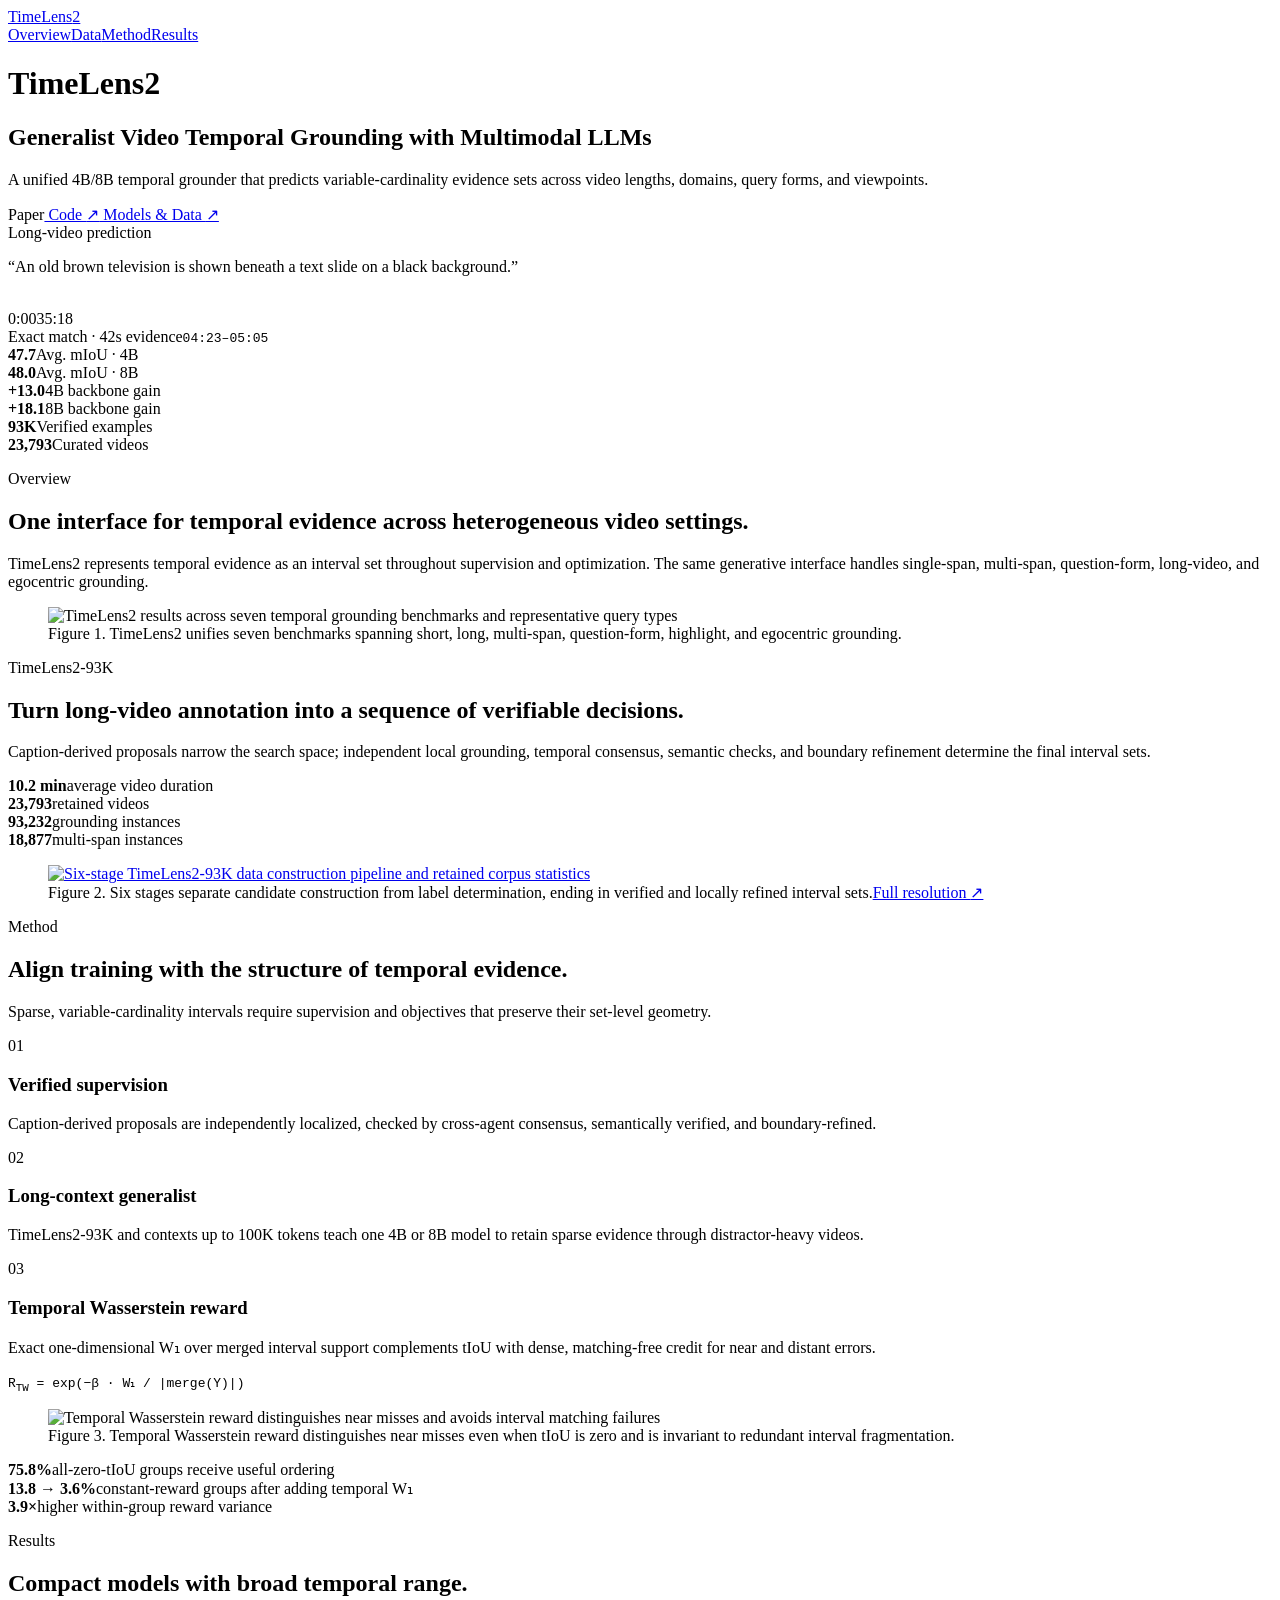
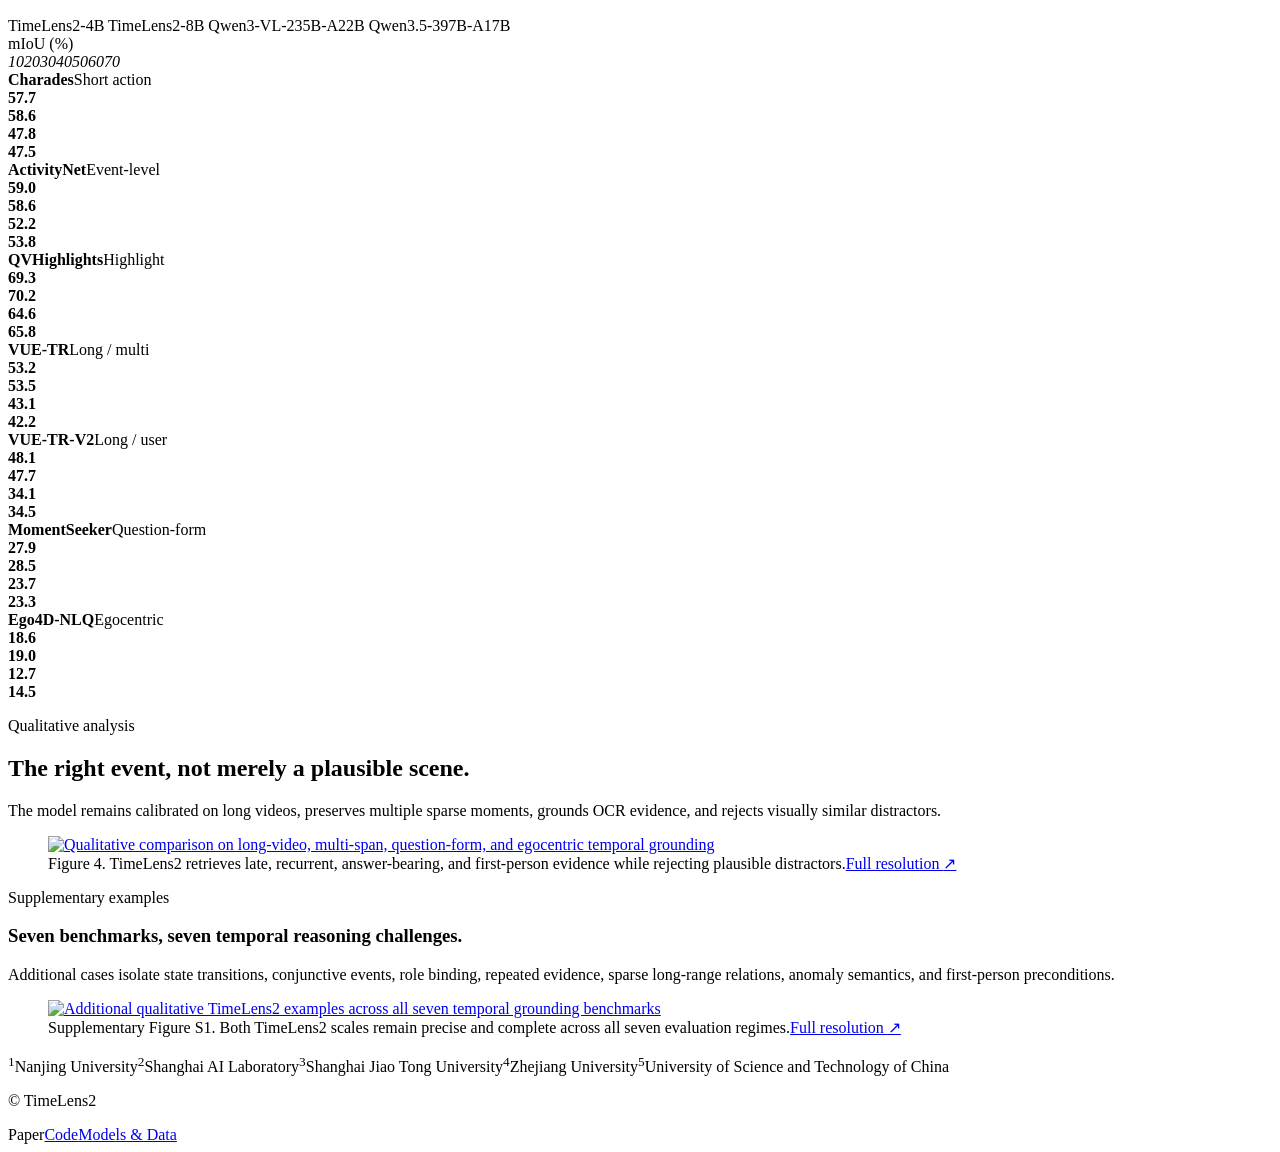
==== commit a301633b: "Update temporal Wasserstein normalization" ====
--- a/docs/index.html
+++ b/docs/index.html
@@ -1,2 +1,2 @@
 <!DOCTYPE html><html lang="en"><head><meta charSet="utf-8"/><meta name="viewport" content="width=device-width, initial-scale=1"/><link rel="preload" href="/TimeLens2/media/brand/arxiv-official.svg" as="image"/><link rel="preload" href="/TimeLens2/media/brand/github-official.png" as="image"/><link rel="preload" href="https://huggingface.co/front/assets/huggingface_logo-noborder.svg" as="image"/><link rel="preload" href="/TimeLens2/media/hero-frame-1.jpg?v=gt-263-305" as="image"/><link rel="preload" href="/TimeLens2/media/hero-frame-2.jpg?v=gt-263-305" as="image"/><link rel="preload" href="/TimeLens2/media/hero-frame-3.jpg?v=gt-263-305" as="image"/><link rel="preload" href="/TimeLens2/media/hero-frame-4.jpg?v=gt-263-305" as="image"/><link rel="preload" href="/TimeLens2/media/hero-frame-5.jpg?v=gt-263-305" as="image"/><link rel="preload" href="/TimeLens2/media/teaser.jpg" as="image"/><link rel="preload" href="/TimeLens2/media/data-pipeline.jpg" as="image"/><link rel="stylesheet" href="/TimeLens2/assets/index-CR02kWOz.css" data-rsc-css-href="/TimeLens2/assets/index-CR02kWOz.css" data-precedence="vite-rsc/importer-resources"/><link rel="preload" href="/TimeLens2/media/temporal-wasserstein.jpg" as="image"/><link rel="preload" href="/TimeLens2/media/qualitative.jpg" as="image"/><link rel="preload" href="/TimeLens2/media/supplementary-examples.jpg" as="image"/><title>TimeLens2 — Generalist Video Temporal Grounding with Multimodal LLMs</title><meta name="description" content="TimeLens2 is a 4B/8B multimodal LLM for generalist video temporal grounding across seven benchmarks."/><meta property="og:title" content="TimeLens2 — Generalist Video Temporal Grounding with Multimodal LLMs"/><meta property="og:description" content="TimeLens2-93K and temporal Wasserstein optimization for generalist video temporal grounding."/><meta property="og:url" content="https://MCG-NJU.github.io/TimeLens2"/><meta property="og:type" content="website"/><meta property="og:image" content="https://MCG-NJU.github.io/TimeLens2/og.png"/><meta property="og:image:width" content="1200"/><meta property="og:image:height" content="630"/><meta property="og:image:alt" content="TimeLens2 — Generalist Video Temporal Grounding with Multimodal LLMs"/><meta name="twitter:card" content="summary_large_image"/><meta name="twitter:title" content="TimeLens2 — Generalist Video Temporal Grounding with Multimodal LLMs"/><meta name="twitter:description" content="A unified 4B/8B temporal grounder across seven benchmarks."/><meta name="twitter:image" content="https://MCG-NJU.github.io/TimeLens2/og.png"/><link rel="shortcut icon" href="https://MCG-NJU.github.io/TimeLens2/favicon.png?v=tl2"/><link rel="icon" href="https://MCG-NJU.github.io/TimeLens2/favicon.png?v=tl2" sizes="256x256" type="image/png"/>
-</head><body><main><nav class="nav" aria-label="Primary navigation"><a class="wordmark" href="#top" aria-label="TimeLens2 home">TimeLens<span>2</span></a><div class="navLinks"><a href="#overview">Overview</a><a href="#data">Data</a><a href="#method">Method</a><a href="#results">Results</a></div></nav><header class="hero sectionShell" id="top"><div class="heroCopy"><h1>TimeLens<span>2</span></h1><h2>Generalist Video Temporal Grounding with Multimodal LLMs</h2><p class="heroIntro">A unified 4B/8B temporal grounder that predicts variable-cardinality evidence sets across video lengths, domains, query forms, and viewpoints.</p><div class="heroActions"><span class="button primary" aria-disabled="true" title="Paper link will be added after the arXiv release" style="pointer-events:none"><img class="brandIcon arxivIcon" src="/TimeLens2/media/brand/arxiv-official.svg" alt=""/>Paper</span><a class="button" href="https://github.com/MCG-NJU/TimeLens2" target="_blank" rel="noreferrer"><img class="brandIcon" src="/TimeLens2/media/brand/github-official.png" alt=""/> Code <span aria-hidden="true">↗</span></a><a class="button" href="https://huggingface.co/collections/MCG-NJU/timelens2" target="_blank" rel="noreferrer"><img class="brandIcon" src="https://huggingface.co/front/assets/huggingface_logo-noborder.svg" alt=""/> Models &amp; Data <span aria-hidden="true">↗</span></a></div></div><aside class="groundingExample" aria-label="Real long-video temporal grounding example"><div class="exampleLabel">Long-video prediction</div><p class="exampleQuery">“An old brown television is shown beneath a text slide on a black background.”</p><div class="frameStrip" aria-hidden="true"><img src="/TimeLens2/media/hero-frame-1.jpg?v=gt-263-305" alt=""/><img class="gtFrame" src="/TimeLens2/media/hero-frame-2.jpg?v=gt-263-305" alt=""/><img class="gtFrame" src="/TimeLens2/media/hero-frame-3.jpg?v=gt-263-305" alt=""/><img src="/TimeLens2/media/hero-frame-4.jpg?v=gt-263-305" alt=""/><img src="/TimeLens2/media/hero-frame-5.jpg?v=gt-263-305" alt=""/></div><div class="timeline" aria-hidden="true"><i class="evidenceMark longEvidence"></i><span class="timelineStart">0:00</span><span class="timelineEnd">35:18</span></div><div class="intervalReadout"><span>Exact match · 42s evidence</span><code>04:23–05:05</code></div></aside></header><section class="statRail sectionShell" aria-label="Key results"><article><strong>47.7</strong><span>Avg. mIoU · 4B</span></article><article><strong>48.0</strong><span>Avg. mIoU · 8B</span></article><article><strong>+13.0</strong><span>4B backbone gain</span></article><article><strong>+18.1</strong><span>8B backbone gain</span></article><article><strong>93K</strong><span>Verified examples</span></article><article><strong>23,793</strong><span>Curated videos</span></article></section><section class="overview sectionShell" id="overview"><div class="sectionHeading"><div><p class="sectionKicker">Overview</p><h2>One interface for temporal evidence across heterogeneous video settings.</h2></div><p>TimeLens2 represents temporal evidence as an interval set throughout supervision and optimization. The same generative interface handles single-span, multi-span, question-form, long-video, and egocentric grounding.</p></div><figure class="paperFigure"><img src="/TimeLens2/media/teaser.jpg" alt="TimeLens2 results across seven temporal grounding benchmarks and representative query types"/><figcaption>Figure 1. TimeLens2 unifies seven benchmarks spanning short, long, multi-span, question-form, highlight, and egocentric grounding.</figcaption></figure></section><section class="dataSection" id="data"><div class="sectionShell"><div class="sectionHeading"><div><p class="sectionKicker">TimeLens2-93K</p><h2>Turn long-video annotation into a sequence of verifiable decisions.</h2></div><p>Caption-derived proposals narrow the search space; independent local grounding, temporal consensus, semantic checks, and boundary refinement determine the final interval sets.</p></div><div class="dataFacts" aria-label="TimeLens2-93K corpus statistics"><article><strong>10.2 min</strong><span>average video duration</span></article><article><strong>23,793</strong><span>retained videos</span></article><article><strong>93,232</strong><span>grounding instances</span></article><article><strong>18,877</strong><span>multi-span instances</span></article></div><figure class="dataFigure"><a class="figureScroller pipelineScroller" href="/TimeLens2/media/data-pipeline.jpg" target="_blank"><img src="/TimeLens2/media/data-pipeline.jpg" alt="Six-stage TimeLens2-93K data construction pipeline and retained corpus statistics"/></a><figcaption class="captionRow"><span>Figure 2. Six stages separate candidate construction from label determination, ending in verified and locally refined interval sets.</span><a class="figureLink" href="/TimeLens2/media/data-pipeline.jpg" target="_blank">Full resolution <span aria-hidden="true">↗</span></a></figcaption></figure></div></section><section class="methodSection" id="method"><div class="sectionShell"><div class="sectionHeading"><div><p class="sectionKicker">Method</p><h2>Align training with the structure of temporal evidence.</h2></div><p>Sparse, variable-cardinality intervals require supervision and objectives that preserve their set-level geometry.</p></div><div class="methodGrid"><article><span class="stepIndex">01</span><h3>Verified supervision</h3><p>Caption-derived proposals are independently localized, checked by cross-agent consensus, semantically verified, and boundary-refined.</p></article><article><span class="stepIndex">02</span><h3>Long-context generalist</h3><p>TimeLens2-93K and contexts up to 100K tokens teach one 4B or 8B model to retain sparse evidence through distractor-heavy videos.</p></article><article><span class="stepIndex">03</span><h3>Temporal Wasserstein reward</h3><p>Exact one-dimensional W₁ over merged interval support complements tIoU with dense, matching-free credit for near and distant errors.</p><code class="equation">R<sub>TW</sub> = exp(−β · W₁ / |Ŷ ∪ Y|)</code></article></div><figure class="methodFigure"><img src="/TimeLens2/media/temporal-wasserstein.jpg" alt="Temporal Wasserstein reward distinguishes near misses and avoids interval matching failures"/><figcaption>Figure 3. Temporal Wasserstein reward distinguishes near misses even when tIoU is zero and is invariant to redundant interval fragmentation.</figcaption></figure><div class="diagnosticRail" aria-label="Reward diagnostics"><article><strong>93.8%</strong><span>all-zero-tIoU groups receive useful ordering</span></article><article><strong>13.8 → 1.1%</strong><span>constant-reward groups after adding temporal W₁</span></article><article><strong>3.3×</strong><span>higher within-group reward variance</span></article></div></div></section><section class="resultsSection sectionShell" id="results"><div class="sectionHeading resultsHeading"><div><p class="sectionKicker">Results</p><h2>Compact models with broad temporal range.</h2></div><div class="legend" aria-label="Chart legend"><span><i class="legend4"></i> TimeLens2-4B</span><span><i class="legend8"></i> TimeLens2-8B</span><span><i class="legendQwen"></i> Qwen3-VL-235B-A22B</span><span><i class="legend397"></i> Qwen3.5-397B-A17B</span></div></div><div class="benchmarkList" role="table" aria-label="Benchmark mIoU results, scaled from 10 to 70 percent"><div class="benchmarkAxis" aria-hidden="true"><span>mIoU (%)</span><div class="axisTicks"><i>10</i><i>20</i><i>30</i><i>40</i><i>50</i><i>60</i><i>70</i></div></div><div class="benchmarkRow" role="row"><div class="benchmarkName" role="cell"><strong>Charades</strong><span>Short action</span></div><div class="barPair" role="cell"><div class="barLine"><span class="bar bar4" style="width:79.5%"></span><b>57.7</b></div><div class="barLine"><span class="bar bar8" style="width:81%"></span><b>58.6</b></div><div class="barLine"><span class="bar barQwen" style="width:63%"></span><b>47.8</b></div><div class="barLine"><span class="bar bar397" style="width:62.5%"></span><b>47.5</b></div></div></div><div class="benchmarkRow" role="row"><div class="benchmarkName" role="cell"><strong>ActivityNet</strong><span>Event-level</span></div><div class="barPair" role="cell"><div class="barLine"><span class="bar bar4" style="width:81.66666666666667%"></span><b>59.0</b></div><div class="barLine"><span class="bar bar8" style="width:81%"></span><b>58.6</b></div><div class="barLine"><span class="bar barQwen" style="width:70.33333333333334%"></span><b>52.2</b></div><div class="barLine"><span class="bar bar397" style="width:73%"></span><b>53.8</b></div></div></div><div class="benchmarkRow" role="row"><div class="benchmarkName" role="cell"><strong>QVHighlights</strong><span>Highlight</span></div><div class="barPair" role="cell"><div class="barLine"><span class="bar bar4" style="width:98.83333333333333%"></span><b>69.3</b></div><div class="barLine"><span class="bar bar8" style="width:100.33333333333334%"></span><b>70.2</b></div><div class="barLine"><span class="bar barQwen" style="width:90.99999999999999%"></span><b>64.6</b></div><div class="barLine"><span class="bar bar397" style="width:93%"></span><b>65.8</b></div></div></div><div class="benchmarkRow" role="row"><div class="benchmarkName" role="cell"><strong>VUE-TR</strong><span>Long / multi</span></div><div class="barPair" role="cell"><div class="barLine"><span class="bar bar4" style="width:72.00000000000001%"></span><b>53.2</b></div><div class="barLine"><span class="bar bar8" style="width:72.5%"></span><b>53.5</b></div><div class="barLine"><span class="bar barQwen" style="width:55.166666666666664%"></span><b>43.1</b></div><div class="barLine"><span class="bar bar397" style="width:53.66666666666667%"></span><b>42.2</b></div></div></div><div class="benchmarkRow" role="row"><div class="benchmarkName" role="cell"><strong>VUE-TR-V2</strong><span>Long / user</span></div><div class="barPair" role="cell"><div class="barLine"><span class="bar bar4" style="width:63.5%"></span><b>48.1</b></div><div class="barLine"><span class="bar bar8" style="width:62.83333333333334%"></span><b>47.7</b></div><div class="barLine"><span class="bar barQwen" style="width:40.166666666666664%"></span><b>34.1</b></div><div class="barLine"><span class="bar bar397" style="width:40.833333333333336%"></span><b>34.5</b></div></div></div><div class="benchmarkRow" role="row"><div class="benchmarkName" role="cell"><strong>MomentSeeker</strong><span>Question-form</span></div><div class="barPair" role="cell"><div class="barLine"><span class="bar bar4" style="width:29.83333333333333%"></span><b>27.9</b></div><div class="barLine"><span class="bar bar8" style="width:30.833333333333336%"></span><b>28.5</b></div><div class="barLine"><span class="bar barQwen" style="width:22.833333333333332%"></span><b>23.7</b></div><div class="barLine"><span class="bar bar397" style="width:22.166666666666668%"></span><b>23.3</b></div></div></div><div class="benchmarkRow" role="row"><div class="benchmarkName" role="cell"><strong>Ego4D-NLQ</strong><span>Egocentric</span></div><div class="barPair" role="cell"><div class="barLine"><span class="bar bar4" style="width:14.333333333333337%"></span><b>18.6</b></div><div class="barLine"><span class="bar bar8" style="width:15%"></span><b>19.0</b></div><div class="barLine"><span class="bar barQwen" style="width:4.499999999999999%"></span><b>12.7</b></div><div class="barLine"><span class="bar bar397" style="width:7.5%"></span><b>14.5</b></div></div></div></div></section><section class="qualSection" id="analysis"><div class="sectionShell"><div class="sectionHeading"><div><p class="sectionKicker">Qualitative analysis</p><h2>The right event, not merely a plausible scene.</h2></div><p>The model remains calibrated on long videos, preserves multiple sparse moments, grounds OCR evidence, and rejects visually similar distractors.</p></div><figure class="qualFigure"><a class="figureScroller qualitativeScroller" href="/TimeLens2/media/qualitative.jpg" target="_blank"><img src="/TimeLens2/media/qualitative.jpg" alt="Qualitative comparison on long-video, multi-span, question-form, and egocentric temporal grounding"/></a><figcaption class="captionRow"><span>Figure 4. TimeLens2 retrieves late, recurrent, answer-bearing, and first-person evidence while rejecting plausible distractors.</span><a class="figureLink" href="/TimeLens2/media/qualitative.jpg" target="_blank">Full resolution <span aria-hidden="true">↗</span></a></figcaption></figure><div class="supplementaryHeader"><div><p class="sectionKicker">Supplementary examples</p><h3>Seven benchmarks, seven temporal reasoning challenges.</h3></div><p>Additional cases isolate state transitions, conjunctive events, role binding, repeated evidence, sparse long-range relations, anomaly semantics, and first-person preconditions.</p></div><figure class="suppFigure"><a class="figureScroller supplementaryScroller" href="/TimeLens2/media/supplementary-examples.jpg" target="_blank"><img src="/TimeLens2/media/supplementary-examples.jpg" alt="Additional qualitative TimeLens2 examples across all seven temporal grounding benchmarks"/></a><figcaption class="captionRow"><span>Supplementary Figure S1. Both TimeLens2 scales remain precise and complete across all seven evaluation regimes.</span><a class="figureLink" href="/TimeLens2/media/supplementary-examples.jpg" target="_blank">Full resolution <span aria-hidden="true">↗</span></a></figcaption></figure></div></section><footer aria-label="Project details"><div class="sectionShell footerInstitutions" aria-label="Institutions"><span><sup>1</sup>Nanjing University</span><span><sup>2</sup>Shanghai AI Laboratory</span><span><sup>3</sup>Shanghai Jiao Tong University</span><span><sup>4</sup>Zhejiang University</span><span><sup>5</sup>University of Science and Technology of China</span></div><div class="sectionShell footerInner"><p>© TimeLens2</p><div class="footerLinks"><span class="footerPending" aria-label="Paper link coming soon">Paper</span><a href="https://github.com/MCG-NJU/TimeLens2" target="_blank" rel="noreferrer">Code</a><a href="https://huggingface.co/collections/MCG-NJU/timelens2" target="_blank" rel="noreferrer">Models &amp; Data</a></div></div></footer></main></body></html>+</head><body><main><nav class="nav" aria-label="Primary navigation"><a class="wordmark" href="#top" aria-label="TimeLens2 home">TimeLens<span>2</span></a><div class="navLinks"><a href="#overview">Overview</a><a href="#data">Data</a><a href="#method">Method</a><a href="#results">Results</a></div></nav><header class="hero sectionShell" id="top"><div class="heroCopy"><h1>TimeLens<span>2</span></h1><h2>Generalist Video Temporal Grounding with Multimodal LLMs</h2><p class="heroIntro">A unified 4B/8B temporal grounder that predicts variable-cardinality evidence sets across video lengths, domains, query forms, and viewpoints.</p><div class="heroActions"><span class="button primary" aria-disabled="true" title="Paper link will be added after the arXiv release" style="pointer-events:none"><img class="brandIcon arxivIcon" src="/TimeLens2/media/brand/arxiv-official.svg" alt=""/>Paper</span><a class="button" href="https://github.com/MCG-NJU/TimeLens2" target="_blank" rel="noreferrer"><img class="brandIcon" src="/TimeLens2/media/brand/github-official.png" alt=""/> Code <span aria-hidden="true">↗</span></a><a class="button" href="https://huggingface.co/collections/MCG-NJU/timelens2" target="_blank" rel="noreferrer"><img class="brandIcon" src="https://huggingface.co/front/assets/huggingface_logo-noborder.svg" alt=""/> Models &amp; Data <span aria-hidden="true">↗</span></a></div></div><aside class="groundingExample" aria-label="Real long-video temporal grounding example"><div class="exampleLabel">Long-video prediction</div><p class="exampleQuery">“An old brown television is shown beneath a text slide on a black background.”</p><div class="frameStrip" aria-hidden="true"><img src="/TimeLens2/media/hero-frame-1.jpg?v=gt-263-305" alt=""/><img class="gtFrame" src="/TimeLens2/media/hero-frame-2.jpg?v=gt-263-305" alt=""/><img class="gtFrame" src="/TimeLens2/media/hero-frame-3.jpg?v=gt-263-305" alt=""/><img src="/TimeLens2/media/hero-frame-4.jpg?v=gt-263-305" alt=""/><img src="/TimeLens2/media/hero-frame-5.jpg?v=gt-263-305" alt=""/></div><div class="timeline" aria-hidden="true"><i class="evidenceMark longEvidence"></i><span class="timelineStart">0:00</span><span class="timelineEnd">35:18</span></div><div class="intervalReadout"><span>Exact match · 42s evidence</span><code>04:23–05:05</code></div></aside></header><section class="statRail sectionShell" aria-label="Key results"><article><strong>47.7</strong><span>Avg. mIoU · 4B</span></article><article><strong>48.0</strong><span>Avg. mIoU · 8B</span></article><article><strong>+13.0</strong><span>4B backbone gain</span></article><article><strong>+18.1</strong><span>8B backbone gain</span></article><article><strong>93K</strong><span>Verified examples</span></article><article><strong>23,793</strong><span>Curated videos</span></article></section><section class="overview sectionShell" id="overview"><div class="sectionHeading"><div><p class="sectionKicker">Overview</p><h2>One interface for temporal evidence across heterogeneous video settings.</h2></div><p>TimeLens2 represents temporal evidence as an interval set throughout supervision and optimization. The same generative interface handles single-span, multi-span, question-form, long-video, and egocentric grounding.</p></div><figure class="paperFigure"><img src="/TimeLens2/media/teaser.jpg" alt="TimeLens2 results across seven temporal grounding benchmarks and representative query types"/><figcaption>Figure 1. TimeLens2 unifies seven benchmarks spanning short, long, multi-span, question-form, highlight, and egocentric grounding.</figcaption></figure></section><section class="dataSection" id="data"><div class="sectionShell"><div class="sectionHeading"><div><p class="sectionKicker">TimeLens2-93K</p><h2>Turn long-video annotation into a sequence of verifiable decisions.</h2></div><p>Caption-derived proposals narrow the search space; independent local grounding, temporal consensus, semantic checks, and boundary refinement determine the final interval sets.</p></div><div class="dataFacts" aria-label="TimeLens2-93K corpus statistics"><article><strong>10.2 min</strong><span>average video duration</span></article><article><strong>23,793</strong><span>retained videos</span></article><article><strong>93,232</strong><span>grounding instances</span></article><article><strong>18,877</strong><span>multi-span instances</span></article></div><figure class="dataFigure"><a class="figureScroller pipelineScroller" href="/TimeLens2/media/data-pipeline.jpg" target="_blank"><img src="/TimeLens2/media/data-pipeline.jpg" alt="Six-stage TimeLens2-93K data construction pipeline and retained corpus statistics"/></a><figcaption class="captionRow"><span>Figure 2. Six stages separate candidate construction from label determination, ending in verified and locally refined interval sets.</span><a class="figureLink" href="/TimeLens2/media/data-pipeline.jpg" target="_blank">Full resolution <span aria-hidden="true">↗</span></a></figcaption></figure></div></section><section class="methodSection" id="method"><div class="sectionShell"><div class="sectionHeading"><div><p class="sectionKicker">Method</p><h2>Align training with the structure of temporal evidence.</h2></div><p>Sparse, variable-cardinality intervals require supervision and objectives that preserve their set-level geometry.</p></div><div class="methodGrid"><article><span class="stepIndex">01</span><h3>Verified supervision</h3><p>Caption-derived proposals are independently localized, checked by cross-agent consensus, semantically verified, and boundary-refined.</p></article><article><span class="stepIndex">02</span><h3>Long-context generalist</h3><p>TimeLens2-93K and contexts up to 100K tokens teach one 4B or 8B model to retain sparse evidence through distractor-heavy videos.</p></article><article><span class="stepIndex">03</span><h3>Temporal Wasserstein reward</h3><p>Exact one-dimensional W₁ over merged interval support complements tIoU with dense, matching-free credit for near and distant errors.</p><code class="equation">R<sub>TW</sub> = exp(−β · W₁ / |merge(Y)|)</code></article></div><figure class="methodFigure"><img src="/TimeLens2/media/temporal-wasserstein.jpg" alt="Temporal Wasserstein reward distinguishes near misses and avoids interval matching failures"/><figcaption>Figure 3. Temporal Wasserstein reward distinguishes near misses even when tIoU is zero and is invariant to redundant interval fragmentation.</figcaption></figure><div class="diagnosticRail" aria-label="Reward diagnostics"><article><strong>75.8%</strong><span>all-zero-tIoU groups receive useful ordering</span></article><article><strong>13.8 → 3.6%</strong><span>constant-reward groups after adding temporal W₁</span></article><article><strong>3.9×</strong><span>higher within-group reward variance</span></article></div></div></section><section class="resultsSection sectionShell" id="results"><div class="sectionHeading resultsHeading"><div><p class="sectionKicker">Results</p><h2>Compact models with broad temporal range.</h2></div><div class="legend" aria-label="Chart legend"><span><i class="legend4"></i> TimeLens2-4B</span><span><i class="legend8"></i> TimeLens2-8B</span><span><i class="legendQwen"></i> Qwen3-VL-235B-A22B</span><span><i class="legend397"></i> Qwen3.5-397B-A17B</span></div></div><div class="benchmarkList" role="table" aria-label="Benchmark mIoU results, scaled from 10 to 70 percent"><div class="benchmarkAxis" aria-hidden="true"><span>mIoU (%)</span><div class="axisTicks"><i>10</i><i>20</i><i>30</i><i>40</i><i>50</i><i>60</i><i>70</i></div></div><div class="benchmarkRow" role="row"><div class="benchmarkName" role="cell"><strong>Charades</strong><span>Short action</span></div><div class="barPair" role="cell"><div class="barLine"><span class="bar bar4" style="width:79.5%"></span><b>57.7</b></div><div class="barLine"><span class="bar bar8" style="width:81%"></span><b>58.6</b></div><div class="barLine"><span class="bar barQwen" style="width:63%"></span><b>47.8</b></div><div class="barLine"><span class="bar bar397" style="width:62.5%"></span><b>47.5</b></div></div></div><div class="benchmarkRow" role="row"><div class="benchmarkName" role="cell"><strong>ActivityNet</strong><span>Event-level</span></div><div class="barPair" role="cell"><div class="barLine"><span class="bar bar4" style="width:81.66666666666667%"></span><b>59.0</b></div><div class="barLine"><span class="bar bar8" style="width:81%"></span><b>58.6</b></div><div class="barLine"><span class="bar barQwen" style="width:70.33333333333334%"></span><b>52.2</b></div><div class="barLine"><span class="bar bar397" style="width:73%"></span><b>53.8</b></div></div></div><div class="benchmarkRow" role="row"><div class="benchmarkName" role="cell"><strong>QVHighlights</strong><span>Highlight</span></div><div class="barPair" role="cell"><div class="barLine"><span class="bar bar4" style="width:98.83333333333333%"></span><b>69.3</b></div><div class="barLine"><span class="bar bar8" style="width:100.33333333333334%"></span><b>70.2</b></div><div class="barLine"><span class="bar barQwen" style="width:90.99999999999999%"></span><b>64.6</b></div><div class="barLine"><span class="bar bar397" style="width:93%"></span><b>65.8</b></div></div></div><div class="benchmarkRow" role="row"><div class="benchmarkName" role="cell"><strong>VUE-TR</strong><span>Long / multi</span></div><div class="barPair" role="cell"><div class="barLine"><span class="bar bar4" style="width:72.00000000000001%"></span><b>53.2</b></div><div class="barLine"><span class="bar bar8" style="width:72.5%"></span><b>53.5</b></div><div class="barLine"><span class="bar barQwen" style="width:55.166666666666664%"></span><b>43.1</b></div><div class="barLine"><span class="bar bar397" style="width:53.66666666666667%"></span><b>42.2</b></div></div></div><div class="benchmarkRow" role="row"><div class="benchmarkName" role="cell"><strong>VUE-TR-V2</strong><span>Long / user</span></div><div class="barPair" role="cell"><div class="barLine"><span class="bar bar4" style="width:63.5%"></span><b>48.1</b></div><div class="barLine"><span class="bar bar8" style="width:62.83333333333334%"></span><b>47.7</b></div><div class="barLine"><span class="bar barQwen" style="width:40.166666666666664%"></span><b>34.1</b></div><div class="barLine"><span class="bar bar397" style="width:40.833333333333336%"></span><b>34.5</b></div></div></div><div class="benchmarkRow" role="row"><div class="benchmarkName" role="cell"><strong>MomentSeeker</strong><span>Question-form</span></div><div class="barPair" role="cell"><div class="barLine"><span class="bar bar4" style="width:29.83333333333333%"></span><b>27.9</b></div><div class="barLine"><span class="bar bar8" style="width:30.833333333333336%"></span><b>28.5</b></div><div class="barLine"><span class="bar barQwen" style="width:22.833333333333332%"></span><b>23.7</b></div><div class="barLine"><span class="bar bar397" style="width:22.166666666666668%"></span><b>23.3</b></div></div></div><div class="benchmarkRow" role="row"><div class="benchmarkName" role="cell"><strong>Ego4D-NLQ</strong><span>Egocentric</span></div><div class="barPair" role="cell"><div class="barLine"><span class="bar bar4" style="width:14.333333333333337%"></span><b>18.6</b></div><div class="barLine"><span class="bar bar8" style="width:15%"></span><b>19.0</b></div><div class="barLine"><span class="bar barQwen" style="width:4.499999999999999%"></span><b>12.7</b></div><div class="barLine"><span class="bar bar397" style="width:7.5%"></span><b>14.5</b></div></div></div></div></section><section class="qualSection" id="analysis"><div class="sectionShell"><div class="sectionHeading"><div><p class="sectionKicker">Qualitative analysis</p><h2>The right event, not merely a plausible scene.</h2></div><p>The model remains calibrated on long videos, preserves multiple sparse moments, grounds OCR evidence, and rejects visually similar distractors.</p></div><figure class="qualFigure"><a class="figureScroller qualitativeScroller" href="/TimeLens2/media/qualitative.jpg" target="_blank"><img src="/TimeLens2/media/qualitative.jpg" alt="Qualitative comparison on long-video, multi-span, question-form, and egocentric temporal grounding"/></a><figcaption class="captionRow"><span>Figure 4. TimeLens2 retrieves late, recurrent, answer-bearing, and first-person evidence while rejecting plausible distractors.</span><a class="figureLink" href="/TimeLens2/media/qualitative.jpg" target="_blank">Full resolution <span aria-hidden="true">↗</span></a></figcaption></figure><div class="supplementaryHeader"><div><p class="sectionKicker">Supplementary examples</p><h3>Seven benchmarks, seven temporal reasoning challenges.</h3></div><p>Additional cases isolate state transitions, conjunctive events, role binding, repeated evidence, sparse long-range relations, anomaly semantics, and first-person preconditions.</p></div><figure class="suppFigure"><a class="figureScroller supplementaryScroller" href="/TimeLens2/media/supplementary-examples.jpg" target="_blank"><img src="/TimeLens2/media/supplementary-examples.jpg" alt="Additional qualitative TimeLens2 examples across all seven temporal grounding benchmarks"/></a><figcaption class="captionRow"><span>Supplementary Figure S1. Both TimeLens2 scales remain precise and complete across all seven evaluation regimes.</span><a class="figureLink" href="/TimeLens2/media/supplementary-examples.jpg" target="_blank">Full resolution <span aria-hidden="true">↗</span></a></figcaption></figure></div></section><footer aria-label="Project details"><div class="sectionShell footerInstitutions" aria-label="Institutions"><span><sup>1</sup>Nanjing University</span><span><sup>2</sup>Shanghai AI Laboratory</span><span><sup>3</sup>Shanghai Jiao Tong University</span><span><sup>4</sup>Zhejiang University</span><span><sup>5</sup>University of Science and Technology of China</span></div><div class="sectionShell footerInner"><p>© TimeLens2</p><div class="footerLinks"><span class="footerPending" aria-label="Paper link coming soon">Paper</span><a href="https://github.com/MCG-NJU/TimeLens2" target="_blank" rel="noreferrer">Code</a><a href="https://huggingface.co/collections/MCG-NJU/timelens2" target="_blank" rel="noreferrer">Models &amp; Data</a></div></div></footer></main></body></html>
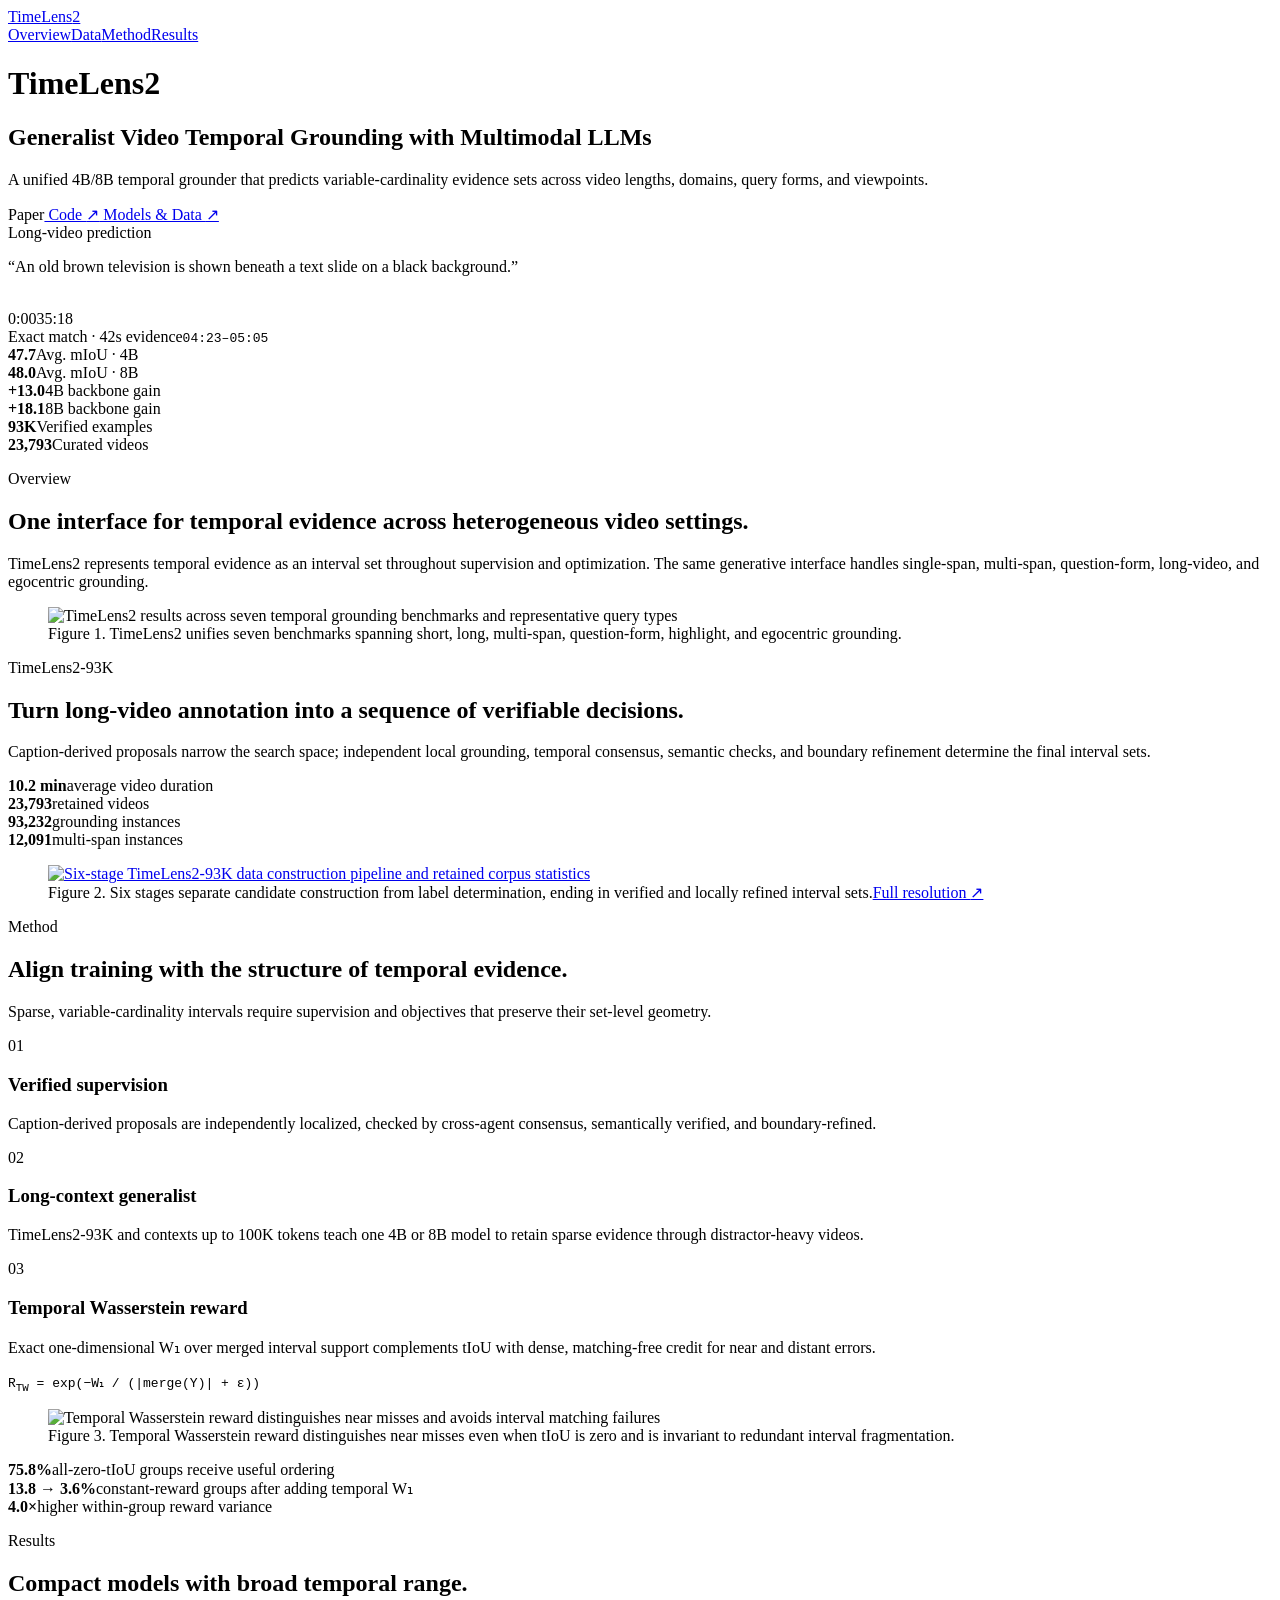
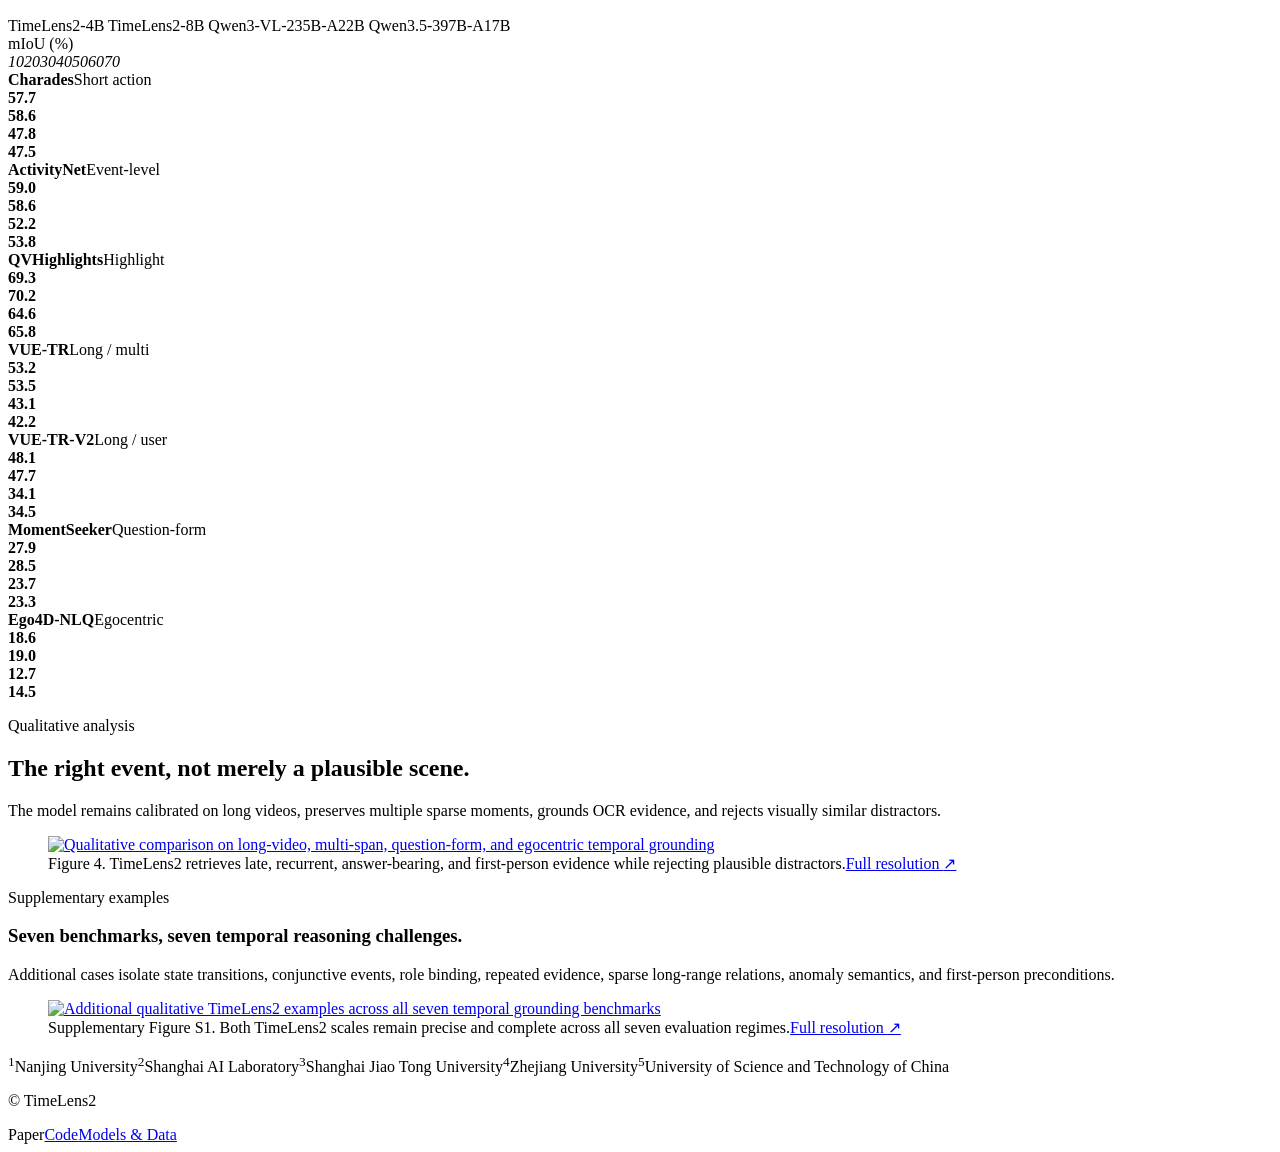
==== commit e430332f: "Update Figure 2 interval statistics" ====
--- a/docs/index.html
+++ b/docs/index.html
@@ -1,2 +1,2 @@
 <!DOCTYPE html><html lang="en"><head><meta charSet="utf-8"/><meta name="viewport" content="width=device-width, initial-scale=1"/><link rel="preload" href="/TimeLens2/media/brand/arxiv-official.svg" as="image"/><link rel="preload" href="/TimeLens2/media/brand/github-official.png" as="image"/><link rel="preload" href="https://huggingface.co/front/assets/huggingface_logo-noborder.svg" as="image"/><link rel="preload" href="/TimeLens2/media/hero-frame-1.jpg?v=gt-263-305" as="image"/><link rel="preload" href="/TimeLens2/media/hero-frame-2.jpg?v=gt-263-305" as="image"/><link rel="preload" href="/TimeLens2/media/hero-frame-3.jpg?v=gt-263-305" as="image"/><link rel="preload" href="/TimeLens2/media/hero-frame-4.jpg?v=gt-263-305" as="image"/><link rel="preload" href="/TimeLens2/media/hero-frame-5.jpg?v=gt-263-305" as="image"/><link rel="preload" href="/TimeLens2/media/teaser.jpg" as="image"/><link rel="preload" href="/TimeLens2/media/data-pipeline.jpg" as="image"/><link rel="stylesheet" href="/TimeLens2/assets/index-CR02kWOz.css" data-rsc-css-href="/TimeLens2/assets/index-CR02kWOz.css" data-precedence="vite-rsc/importer-resources"/><link rel="preload" href="/TimeLens2/media/temporal-wasserstein.jpg" as="image"/><link rel="preload" href="/TimeLens2/media/qualitative.jpg" as="image"/><link rel="preload" href="/TimeLens2/media/supplementary-examples.jpg" as="image"/><title>TimeLens2 — Generalist Video Temporal Grounding with Multimodal LLMs</title><meta name="description" content="TimeLens2 is a 4B/8B multimodal LLM for generalist video temporal grounding across seven benchmarks."/><meta property="og:title" content="TimeLens2 — Generalist Video Temporal Grounding with Multimodal LLMs"/><meta property="og:description" content="TimeLens2-93K and temporal Wasserstein optimization for generalist video temporal grounding."/><meta property="og:url" content="https://MCG-NJU.github.io/TimeLens2"/><meta property="og:type" content="website"/><meta property="og:image" content="https://MCG-NJU.github.io/TimeLens2/og.png"/><meta property="og:image:width" content="1200"/><meta property="og:image:height" content="630"/><meta property="og:image:alt" content="TimeLens2 — Generalist Video Temporal Grounding with Multimodal LLMs"/><meta name="twitter:card" content="summary_large_image"/><meta name="twitter:title" content="TimeLens2 — Generalist Video Temporal Grounding with Multimodal LLMs"/><meta name="twitter:description" content="A unified 4B/8B temporal grounder across seven benchmarks."/><meta name="twitter:image" content="https://MCG-NJU.github.io/TimeLens2/og.png"/><link rel="shortcut icon" href="https://MCG-NJU.github.io/TimeLens2/favicon.png?v=tl2"/><link rel="icon" href="https://MCG-NJU.github.io/TimeLens2/favicon.png?v=tl2" sizes="256x256" type="image/png"/>
-</head><body><main><nav class="nav" aria-label="Primary navigation"><a class="wordmark" href="#top" aria-label="TimeLens2 home">TimeLens<span>2</span></a><div class="navLinks"><a href="#overview">Overview</a><a href="#data">Data</a><a href="#method">Method</a><a href="#results">Results</a></div></nav><header class="hero sectionShell" id="top"><div class="heroCopy"><h1>TimeLens<span>2</span></h1><h2>Generalist Video Temporal Grounding with Multimodal LLMs</h2><p class="heroIntro">A unified 4B/8B temporal grounder that predicts variable-cardinality evidence sets across video lengths, domains, query forms, and viewpoints.</p><div class="heroActions"><span class="button primary" aria-disabled="true" title="Paper link will be added after the arXiv release" style="pointer-events:none"><img class="brandIcon arxivIcon" src="/TimeLens2/media/brand/arxiv-official.svg" alt=""/>Paper</span><a class="button" href="https://github.com/MCG-NJU/TimeLens2" target="_blank" rel="noreferrer"><img class="brandIcon" src="/TimeLens2/media/brand/github-official.png" alt=""/> Code <span aria-hidden="true">↗</span></a><a class="button" href="https://huggingface.co/collections/MCG-NJU/timelens2" target="_blank" rel="noreferrer"><img class="brandIcon" src="https://huggingface.co/front/assets/huggingface_logo-noborder.svg" alt=""/> Models &amp; Data <span aria-hidden="true">↗</span></a></div></div><aside class="groundingExample" aria-label="Real long-video temporal grounding example"><div class="exampleLabel">Long-video prediction</div><p class="exampleQuery">“An old brown television is shown beneath a text slide on a black background.”</p><div class="frameStrip" aria-hidden="true"><img src="/TimeLens2/media/hero-frame-1.jpg?v=gt-263-305" alt=""/><img class="gtFrame" src="/TimeLens2/media/hero-frame-2.jpg?v=gt-263-305" alt=""/><img class="gtFrame" src="/TimeLens2/media/hero-frame-3.jpg?v=gt-263-305" alt=""/><img src="/TimeLens2/media/hero-frame-4.jpg?v=gt-263-305" alt=""/><img src="/TimeLens2/media/hero-frame-5.jpg?v=gt-263-305" alt=""/></div><div class="timeline" aria-hidden="true"><i class="evidenceMark longEvidence"></i><span class="timelineStart">0:00</span><span class="timelineEnd">35:18</span></div><div class="intervalReadout"><span>Exact match · 42s evidence</span><code>04:23–05:05</code></div></aside></header><section class="statRail sectionShell" aria-label="Key results"><article><strong>47.7</strong><span>Avg. mIoU · 4B</span></article><article><strong>48.0</strong><span>Avg. mIoU · 8B</span></article><article><strong>+13.0</strong><span>4B backbone gain</span></article><article><strong>+18.1</strong><span>8B backbone gain</span></article><article><strong>93K</strong><span>Verified examples</span></article><article><strong>23,793</strong><span>Curated videos</span></article></section><section class="overview sectionShell" id="overview"><div class="sectionHeading"><div><p class="sectionKicker">Overview</p><h2>One interface for temporal evidence across heterogeneous video settings.</h2></div><p>TimeLens2 represents temporal evidence as an interval set throughout supervision and optimization. The same generative interface handles single-span, multi-span, question-form, long-video, and egocentric grounding.</p></div><figure class="paperFigure"><img src="/TimeLens2/media/teaser.jpg" alt="TimeLens2 results across seven temporal grounding benchmarks and representative query types"/><figcaption>Figure 1. TimeLens2 unifies seven benchmarks spanning short, long, multi-span, question-form, highlight, and egocentric grounding.</figcaption></figure></section><section class="dataSection" id="data"><div class="sectionShell"><div class="sectionHeading"><div><p class="sectionKicker">TimeLens2-93K</p><h2>Turn long-video annotation into a sequence of verifiable decisions.</h2></div><p>Caption-derived proposals narrow the search space; independent local grounding, temporal consensus, semantic checks, and boundary refinement determine the final interval sets.</p></div><div class="dataFacts" aria-label="TimeLens2-93K corpus statistics"><article><strong>10.2 min</strong><span>average video duration</span></article><article><strong>23,793</strong><span>retained videos</span></article><article><strong>93,232</strong><span>grounding instances</span></article><article><strong>18,877</strong><span>multi-span instances</span></article></div><figure class="dataFigure"><a class="figureScroller pipelineScroller" href="/TimeLens2/media/data-pipeline.jpg" target="_blank"><img src="/TimeLens2/media/data-pipeline.jpg" alt="Six-stage TimeLens2-93K data construction pipeline and retained corpus statistics"/></a><figcaption class="captionRow"><span>Figure 2. Six stages separate candidate construction from label determination, ending in verified and locally refined interval sets.</span><a class="figureLink" href="/TimeLens2/media/data-pipeline.jpg" target="_blank">Full resolution <span aria-hidden="true">↗</span></a></figcaption></figure></div></section><section class="methodSection" id="method"><div class="sectionShell"><div class="sectionHeading"><div><p class="sectionKicker">Method</p><h2>Align training with the structure of temporal evidence.</h2></div><p>Sparse, variable-cardinality intervals require supervision and objectives that preserve their set-level geometry.</p></div><div class="methodGrid"><article><span class="stepIndex">01</span><h3>Verified supervision</h3><p>Caption-derived proposals are independently localized, checked by cross-agent consensus, semantically verified, and boundary-refined.</p></article><article><span class="stepIndex">02</span><h3>Long-context generalist</h3><p>TimeLens2-93K and contexts up to 100K tokens teach one 4B or 8B model to retain sparse evidence through distractor-heavy videos.</p></article><article><span class="stepIndex">03</span><h3>Temporal Wasserstein reward</h3><p>Exact one-dimensional W₁ over merged interval support complements tIoU with dense, matching-free credit for near and distant errors.</p><code class="equation">R<sub>TW</sub> = exp(−β · W₁ / |merge(Y)|)</code></article></div><figure class="methodFigure"><img src="/TimeLens2/media/temporal-wasserstein.jpg" alt="Temporal Wasserstein reward distinguishes near misses and avoids interval matching failures"/><figcaption>Figure 3. Temporal Wasserstein reward distinguishes near misses even when tIoU is zero and is invariant to redundant interval fragmentation.</figcaption></figure><div class="diagnosticRail" aria-label="Reward diagnostics"><article><strong>75.8%</strong><span>all-zero-tIoU groups receive useful ordering</span></article><article><strong>13.8 → 3.6%</strong><span>constant-reward groups after adding temporal W₁</span></article><article><strong>3.9×</strong><span>higher within-group reward variance</span></article></div></div></section><section class="resultsSection sectionShell" id="results"><div class="sectionHeading resultsHeading"><div><p class="sectionKicker">Results</p><h2>Compact models with broad temporal range.</h2></div><div class="legend" aria-label="Chart legend"><span><i class="legend4"></i> TimeLens2-4B</span><span><i class="legend8"></i> TimeLens2-8B</span><span><i class="legendQwen"></i> Qwen3-VL-235B-A22B</span><span><i class="legend397"></i> Qwen3.5-397B-A17B</span></div></div><div class="benchmarkList" role="table" aria-label="Benchmark mIoU results, scaled from 10 to 70 percent"><div class="benchmarkAxis" aria-hidden="true"><span>mIoU (%)</span><div class="axisTicks"><i>10</i><i>20</i><i>30</i><i>40</i><i>50</i><i>60</i><i>70</i></div></div><div class="benchmarkRow" role="row"><div class="benchmarkName" role="cell"><strong>Charades</strong><span>Short action</span></div><div class="barPair" role="cell"><div class="barLine"><span class="bar bar4" style="width:79.5%"></span><b>57.7</b></div><div class="barLine"><span class="bar bar8" style="width:81%"></span><b>58.6</b></div><div class="barLine"><span class="bar barQwen" style="width:63%"></span><b>47.8</b></div><div class="barLine"><span class="bar bar397" style="width:62.5%"></span><b>47.5</b></div></div></div><div class="benchmarkRow" role="row"><div class="benchmarkName" role="cell"><strong>ActivityNet</strong><span>Event-level</span></div><div class="barPair" role="cell"><div class="barLine"><span class="bar bar4" style="width:81.66666666666667%"></span><b>59.0</b></div><div class="barLine"><span class="bar bar8" style="width:81%"></span><b>58.6</b></div><div class="barLine"><span class="bar barQwen" style="width:70.33333333333334%"></span><b>52.2</b></div><div class="barLine"><span class="bar bar397" style="width:73%"></span><b>53.8</b></div></div></div><div class="benchmarkRow" role="row"><div class="benchmarkName" role="cell"><strong>QVHighlights</strong><span>Highlight</span></div><div class="barPair" role="cell"><div class="barLine"><span class="bar bar4" style="width:98.83333333333333%"></span><b>69.3</b></div><div class="barLine"><span class="bar bar8" style="width:100.33333333333334%"></span><b>70.2</b></div><div class="barLine"><span class="bar barQwen" style="width:90.99999999999999%"></span><b>64.6</b></div><div class="barLine"><span class="bar bar397" style="width:93%"></span><b>65.8</b></div></div></div><div class="benchmarkRow" role="row"><div class="benchmarkName" role="cell"><strong>VUE-TR</strong><span>Long / multi</span></div><div class="barPair" role="cell"><div class="barLine"><span class="bar bar4" style="width:72.00000000000001%"></span><b>53.2</b></div><div class="barLine"><span class="bar bar8" style="width:72.5%"></span><b>53.5</b></div><div class="barLine"><span class="bar barQwen" style="width:55.166666666666664%"></span><b>43.1</b></div><div class="barLine"><span class="bar bar397" style="width:53.66666666666667%"></span><b>42.2</b></div></div></div><div class="benchmarkRow" role="row"><div class="benchmarkName" role="cell"><strong>VUE-TR-V2</strong><span>Long / user</span></div><div class="barPair" role="cell"><div class="barLine"><span class="bar bar4" style="width:63.5%"></span><b>48.1</b></div><div class="barLine"><span class="bar bar8" style="width:62.83333333333334%"></span><b>47.7</b></div><div class="barLine"><span class="bar barQwen" style="width:40.166666666666664%"></span><b>34.1</b></div><div class="barLine"><span class="bar bar397" style="width:40.833333333333336%"></span><b>34.5</b></div></div></div><div class="benchmarkRow" role="row"><div class="benchmarkName" role="cell"><strong>MomentSeeker</strong><span>Question-form</span></div><div class="barPair" role="cell"><div class="barLine"><span class="bar bar4" style="width:29.83333333333333%"></span><b>27.9</b></div><div class="barLine"><span class="bar bar8" style="width:30.833333333333336%"></span><b>28.5</b></div><div class="barLine"><span class="bar barQwen" style="width:22.833333333333332%"></span><b>23.7</b></div><div class="barLine"><span class="bar bar397" style="width:22.166666666666668%"></span><b>23.3</b></div></div></div><div class="benchmarkRow" role="row"><div class="benchmarkName" role="cell"><strong>Ego4D-NLQ</strong><span>Egocentric</span></div><div class="barPair" role="cell"><div class="barLine"><span class="bar bar4" style="width:14.333333333333337%"></span><b>18.6</b></div><div class="barLine"><span class="bar bar8" style="width:15%"></span><b>19.0</b></div><div class="barLine"><span class="bar barQwen" style="width:4.499999999999999%"></span><b>12.7</b></div><div class="barLine"><span class="bar bar397" style="width:7.5%"></span><b>14.5</b></div></div></div></div></section><section class="qualSection" id="analysis"><div class="sectionShell"><div class="sectionHeading"><div><p class="sectionKicker">Qualitative analysis</p><h2>The right event, not merely a plausible scene.</h2></div><p>The model remains calibrated on long videos, preserves multiple sparse moments, grounds OCR evidence, and rejects visually similar distractors.</p></div><figure class="qualFigure"><a class="figureScroller qualitativeScroller" href="/TimeLens2/media/qualitative.jpg" target="_blank"><img src="/TimeLens2/media/qualitative.jpg" alt="Qualitative comparison on long-video, multi-span, question-form, and egocentric temporal grounding"/></a><figcaption class="captionRow"><span>Figure 4. TimeLens2 retrieves late, recurrent, answer-bearing, and first-person evidence while rejecting plausible distractors.</span><a class="figureLink" href="/TimeLens2/media/qualitative.jpg" target="_blank">Full resolution <span aria-hidden="true">↗</span></a></figcaption></figure><div class="supplementaryHeader"><div><p class="sectionKicker">Supplementary examples</p><h3>Seven benchmarks, seven temporal reasoning challenges.</h3></div><p>Additional cases isolate state transitions, conjunctive events, role binding, repeated evidence, sparse long-range relations, anomaly semantics, and first-person preconditions.</p></div><figure class="suppFigure"><a class="figureScroller supplementaryScroller" href="/TimeLens2/media/supplementary-examples.jpg" target="_blank"><img src="/TimeLens2/media/supplementary-examples.jpg" alt="Additional qualitative TimeLens2 examples across all seven temporal grounding benchmarks"/></a><figcaption class="captionRow"><span>Supplementary Figure S1. Both TimeLens2 scales remain precise and complete across all seven evaluation regimes.</span><a class="figureLink" href="/TimeLens2/media/supplementary-examples.jpg" target="_blank">Full resolution <span aria-hidden="true">↗</span></a></figcaption></figure></div></section><footer aria-label="Project details"><div class="sectionShell footerInstitutions" aria-label="Institutions"><span><sup>1</sup>Nanjing University</span><span><sup>2</sup>Shanghai AI Laboratory</span><span><sup>3</sup>Shanghai Jiao Tong University</span><span><sup>4</sup>Zhejiang University</span><span><sup>5</sup>University of Science and Technology of China</span></div><div class="sectionShell footerInner"><p>© TimeLens2</p><div class="footerLinks"><span class="footerPending" aria-label="Paper link coming soon">Paper</span><a href="https://github.com/MCG-NJU/TimeLens2" target="_blank" rel="noreferrer">Code</a><a href="https://huggingface.co/collections/MCG-NJU/timelens2" target="_blank" rel="noreferrer">Models &amp; Data</a></div></div></footer></main></body></html>+</head><body><main><nav class="nav" aria-label="Primary navigation"><a class="wordmark" href="#top" aria-label="TimeLens2 home">TimeLens<span>2</span></a><div class="navLinks"><a href="#overview">Overview</a><a href="#data">Data</a><a href="#method">Method</a><a href="#results">Results</a></div></nav><header class="hero sectionShell" id="top"><div class="heroCopy"><h1>TimeLens<span>2</span></h1><h2>Generalist Video Temporal Grounding with Multimodal LLMs</h2><p class="heroIntro">A unified 4B/8B temporal grounder that predicts variable-cardinality evidence sets across video lengths, domains, query forms, and viewpoints.</p><div class="heroActions"><span class="button primary" aria-disabled="true" title="Paper link will be added after the arXiv release" style="pointer-events:none"><img class="brandIcon arxivIcon" src="/TimeLens2/media/brand/arxiv-official.svg" alt=""/>Paper</span><a class="button" href="https://github.com/MCG-NJU/TimeLens2" target="_blank" rel="noreferrer"><img class="brandIcon" src="/TimeLens2/media/brand/github-official.png" alt=""/> Code <span aria-hidden="true">↗</span></a><a class="button" href="https://huggingface.co/collections/MCG-NJU/timelens2" target="_blank" rel="noreferrer"><img class="brandIcon" src="https://huggingface.co/front/assets/huggingface_logo-noborder.svg" alt=""/> Models &amp; Data <span aria-hidden="true">↗</span></a></div></div><aside class="groundingExample" aria-label="Real long-video temporal grounding example"><div class="exampleLabel">Long-video prediction</div><p class="exampleQuery">“An old brown television is shown beneath a text slide on a black background.”</p><div class="frameStrip" aria-hidden="true"><img src="/TimeLens2/media/hero-frame-1.jpg?v=gt-263-305" alt=""/><img class="gtFrame" src="/TimeLens2/media/hero-frame-2.jpg?v=gt-263-305" alt=""/><img class="gtFrame" src="/TimeLens2/media/hero-frame-3.jpg?v=gt-263-305" alt=""/><img src="/TimeLens2/media/hero-frame-4.jpg?v=gt-263-305" alt=""/><img src="/TimeLens2/media/hero-frame-5.jpg?v=gt-263-305" alt=""/></div><div class="timeline" aria-hidden="true"><i class="evidenceMark longEvidence"></i><span class="timelineStart">0:00</span><span class="timelineEnd">35:18</span></div><div class="intervalReadout"><span>Exact match · 42s evidence</span><code>04:23–05:05</code></div></aside></header><section class="statRail sectionShell" aria-label="Key results"><article><strong>47.7</strong><span>Avg. mIoU · 4B</span></article><article><strong>48.0</strong><span>Avg. mIoU · 8B</span></article><article><strong>+13.0</strong><span>4B backbone gain</span></article><article><strong>+18.1</strong><span>8B backbone gain</span></article><article><strong>93K</strong><span>Verified examples</span></article><article><strong>23,793</strong><span>Curated videos</span></article></section><section class="overview sectionShell" id="overview"><div class="sectionHeading"><div><p class="sectionKicker">Overview</p><h2>One interface for temporal evidence across heterogeneous video settings.</h2></div><p>TimeLens2 represents temporal evidence as an interval set throughout supervision and optimization. The same generative interface handles single-span, multi-span, question-form, long-video, and egocentric grounding.</p></div><figure class="paperFigure"><img src="/TimeLens2/media/teaser.jpg" alt="TimeLens2 results across seven temporal grounding benchmarks and representative query types"/><figcaption>Figure 1. TimeLens2 unifies seven benchmarks spanning short, long, multi-span, question-form, highlight, and egocentric grounding.</figcaption></figure></section><section class="dataSection" id="data"><div class="sectionShell"><div class="sectionHeading"><div><p class="sectionKicker">TimeLens2-93K</p><h2>Turn long-video annotation into a sequence of verifiable decisions.</h2></div><p>Caption-derived proposals narrow the search space; independent local grounding, temporal consensus, semantic checks, and boundary refinement determine the final interval sets.</p></div><div class="dataFacts" aria-label="TimeLens2-93K corpus statistics"><article><strong>10.2 min</strong><span>average video duration</span></article><article><strong>23,793</strong><span>retained videos</span></article><article><strong>93,232</strong><span>grounding instances</span></article><article><strong>12,091</strong><span>multi-span instances</span></article></div><figure class="dataFigure"><a class="figureScroller pipelineScroller" href="/TimeLens2/media/data-pipeline.jpg" target="_blank"><img src="/TimeLens2/media/data-pipeline.jpg" alt="Six-stage TimeLens2-93K data construction pipeline and retained corpus statistics"/></a><figcaption class="captionRow"><span>Figure 2. Six stages separate candidate construction from label determination, ending in verified and locally refined interval sets.</span><a class="figureLink" href="/TimeLens2/media/data-pipeline.jpg" target="_blank">Full resolution <span aria-hidden="true">↗</span></a></figcaption></figure></div></section><section class="methodSection" id="method"><div class="sectionShell"><div class="sectionHeading"><div><p class="sectionKicker">Method</p><h2>Align training with the structure of temporal evidence.</h2></div><p>Sparse, variable-cardinality intervals require supervision and objectives that preserve their set-level geometry.</p></div><div class="methodGrid"><article><span class="stepIndex">01</span><h3>Verified supervision</h3><p>Caption-derived proposals are independently localized, checked by cross-agent consensus, semantically verified, and boundary-refined.</p></article><article><span class="stepIndex">02</span><h3>Long-context generalist</h3><p>TimeLens2-93K and contexts up to 100K tokens teach one 4B or 8B model to retain sparse evidence through distractor-heavy videos.</p></article><article><span class="stepIndex">03</span><h3>Temporal Wasserstein reward</h3><p>Exact one-dimensional W₁ over merged interval support complements tIoU with dense, matching-free credit for near and distant errors.</p><code class="equation">R<sub>TW</sub> = exp(−W₁ / (|merge(Y)| + ε))</code></article></div><figure class="methodFigure"><img src="/TimeLens2/media/temporal-wasserstein.jpg" alt="Temporal Wasserstein reward distinguishes near misses and avoids interval matching failures"/><figcaption>Figure 3. Temporal Wasserstein reward distinguishes near misses even when tIoU is zero and is invariant to redundant interval fragmentation.</figcaption></figure><div class="diagnosticRail" aria-label="Reward diagnostics"><article><strong>75.8%</strong><span>all-zero-tIoU groups receive useful ordering</span></article><article><strong>13.8 → 3.6%</strong><span>constant-reward groups after adding temporal W₁</span></article><article><strong>4.0×</strong><span>higher within-group reward variance</span></article></div></div></section><section class="resultsSection sectionShell" id="results"><div class="sectionHeading resultsHeading"><div><p class="sectionKicker">Results</p><h2>Compact models with broad temporal range.</h2></div><div class="legend" aria-label="Chart legend"><span><i class="legend4"></i> TimeLens2-4B</span><span><i class="legend8"></i> TimeLens2-8B</span><span><i class="legendQwen"></i> Qwen3-VL-235B-A22B</span><span><i class="legend397"></i> Qwen3.5-397B-A17B</span></div></div><div class="benchmarkList" role="table" aria-label="Benchmark mIoU results, scaled from 10 to 70 percent"><div class="benchmarkAxis" aria-hidden="true"><span>mIoU (%)</span><div class="axisTicks"><i>10</i><i>20</i><i>30</i><i>40</i><i>50</i><i>60</i><i>70</i></div></div><div class="benchmarkRow" role="row"><div class="benchmarkName" role="cell"><strong>Charades</strong><span>Short action</span></div><div class="barPair" role="cell"><div class="barLine"><span class="bar bar4" style="width:79.5%"></span><b>57.7</b></div><div class="barLine"><span class="bar bar8" style="width:81%"></span><b>58.6</b></div><div class="barLine"><span class="bar barQwen" style="width:63%"></span><b>47.8</b></div><div class="barLine"><span class="bar bar397" style="width:62.5%"></span><b>47.5</b></div></div></div><div class="benchmarkRow" role="row"><div class="benchmarkName" role="cell"><strong>ActivityNet</strong><span>Event-level</span></div><div class="barPair" role="cell"><div class="barLine"><span class="bar bar4" style="width:81.66666666666667%"></span><b>59.0</b></div><div class="barLine"><span class="bar bar8" style="width:81%"></span><b>58.6</b></div><div class="barLine"><span class="bar barQwen" style="width:70.33333333333334%"></span><b>52.2</b></div><div class="barLine"><span class="bar bar397" style="width:73%"></span><b>53.8</b></div></div></div><div class="benchmarkRow" role="row"><div class="benchmarkName" role="cell"><strong>QVHighlights</strong><span>Highlight</span></div><div class="barPair" role="cell"><div class="barLine"><span class="bar bar4" style="width:98.83333333333333%"></span><b>69.3</b></div><div class="barLine"><span class="bar bar8" style="width:100.33333333333334%"></span><b>70.2</b></div><div class="barLine"><span class="bar barQwen" style="width:90.99999999999999%"></span><b>64.6</b></div><div class="barLine"><span class="bar bar397" style="width:93%"></span><b>65.8</b></div></div></div><div class="benchmarkRow" role="row"><div class="benchmarkName" role="cell"><strong>VUE-TR</strong><span>Long / multi</span></div><div class="barPair" role="cell"><div class="barLine"><span class="bar bar4" style="width:72.00000000000001%"></span><b>53.2</b></div><div class="barLine"><span class="bar bar8" style="width:72.5%"></span><b>53.5</b></div><div class="barLine"><span class="bar barQwen" style="width:55.166666666666664%"></span><b>43.1</b></div><div class="barLine"><span class="bar bar397" style="width:53.66666666666667%"></span><b>42.2</b></div></div></div><div class="benchmarkRow" role="row"><div class="benchmarkName" role="cell"><strong>VUE-TR-V2</strong><span>Long / user</span></div><div class="barPair" role="cell"><div class="barLine"><span class="bar bar4" style="width:63.5%"></span><b>48.1</b></div><div class="barLine"><span class="bar bar8" style="width:62.83333333333334%"></span><b>47.7</b></div><div class="barLine"><span class="bar barQwen" style="width:40.166666666666664%"></span><b>34.1</b></div><div class="barLine"><span class="bar bar397" style="width:40.833333333333336%"></span><b>34.5</b></div></div></div><div class="benchmarkRow" role="row"><div class="benchmarkName" role="cell"><strong>MomentSeeker</strong><span>Question-form</span></div><div class="barPair" role="cell"><div class="barLine"><span class="bar bar4" style="width:29.83333333333333%"></span><b>27.9</b></div><div class="barLine"><span class="bar bar8" style="width:30.833333333333336%"></span><b>28.5</b></div><div class="barLine"><span class="bar barQwen" style="width:22.833333333333332%"></span><b>23.7</b></div><div class="barLine"><span class="bar bar397" style="width:22.166666666666668%"></span><b>23.3</b></div></div></div><div class="benchmarkRow" role="row"><div class="benchmarkName" role="cell"><strong>Ego4D-NLQ</strong><span>Egocentric</span></div><div class="barPair" role="cell"><div class="barLine"><span class="bar bar4" style="width:14.333333333333337%"></span><b>18.6</b></div><div class="barLine"><span class="bar bar8" style="width:15%"></span><b>19.0</b></div><div class="barLine"><span class="bar barQwen" style="width:4.499999999999999%"></span><b>12.7</b></div><div class="barLine"><span class="bar bar397" style="width:7.5%"></span><b>14.5</b></div></div></div></div></section><section class="qualSection" id="analysis"><div class="sectionShell"><div class="sectionHeading"><div><p class="sectionKicker">Qualitative analysis</p><h2>The right event, not merely a plausible scene.</h2></div><p>The model remains calibrated on long videos, preserves multiple sparse moments, grounds OCR evidence, and rejects visually similar distractors.</p></div><figure class="qualFigure"><a class="figureScroller qualitativeScroller" href="/TimeLens2/media/qualitative.jpg" target="_blank"><img src="/TimeLens2/media/qualitative.jpg" alt="Qualitative comparison on long-video, multi-span, question-form, and egocentric temporal grounding"/></a><figcaption class="captionRow"><span>Figure 4. TimeLens2 retrieves late, recurrent, answer-bearing, and first-person evidence while rejecting plausible distractors.</span><a class="figureLink" href="/TimeLens2/media/qualitative.jpg" target="_blank">Full resolution <span aria-hidden="true">↗</span></a></figcaption></figure><div class="supplementaryHeader"><div><p class="sectionKicker">Supplementary examples</p><h3>Seven benchmarks, seven temporal reasoning challenges.</h3></div><p>Additional cases isolate state transitions, conjunctive events, role binding, repeated evidence, sparse long-range relations, anomaly semantics, and first-person preconditions.</p></div><figure class="suppFigure"><a class="figureScroller supplementaryScroller" href="/TimeLens2/media/supplementary-examples.jpg" target="_blank"><img src="/TimeLens2/media/supplementary-examples.jpg" alt="Additional qualitative TimeLens2 examples across all seven temporal grounding benchmarks"/></a><figcaption class="captionRow"><span>Supplementary Figure S1. Both TimeLens2 scales remain precise and complete across all seven evaluation regimes.</span><a class="figureLink" href="/TimeLens2/media/supplementary-examples.jpg" target="_blank">Full resolution <span aria-hidden="true">↗</span></a></figcaption></figure></div></section><footer aria-label="Project details"><div class="sectionShell footerInstitutions" aria-label="Institutions"><span><sup>1</sup>Nanjing University</span><span><sup>2</sup>Shanghai AI Laboratory</span><span><sup>3</sup>Shanghai Jiao Tong University</span><span><sup>4</sup>Zhejiang University</span><span><sup>5</sup>University of Science and Technology of China</span></div><div class="sectionShell footerInner"><p>© TimeLens2</p><div class="footerLinks"><span class="footerPending" aria-label="Paper link coming soon">Paper</span><a href="https://github.com/MCG-NJU/TimeLens2" target="_blank" rel="noreferrer">Code</a><a href="https://huggingface.co/collections/MCG-NJU/timelens2" target="_blank" rel="noreferrer">Models &amp; Data</a></div></div></footer></main></body></html>
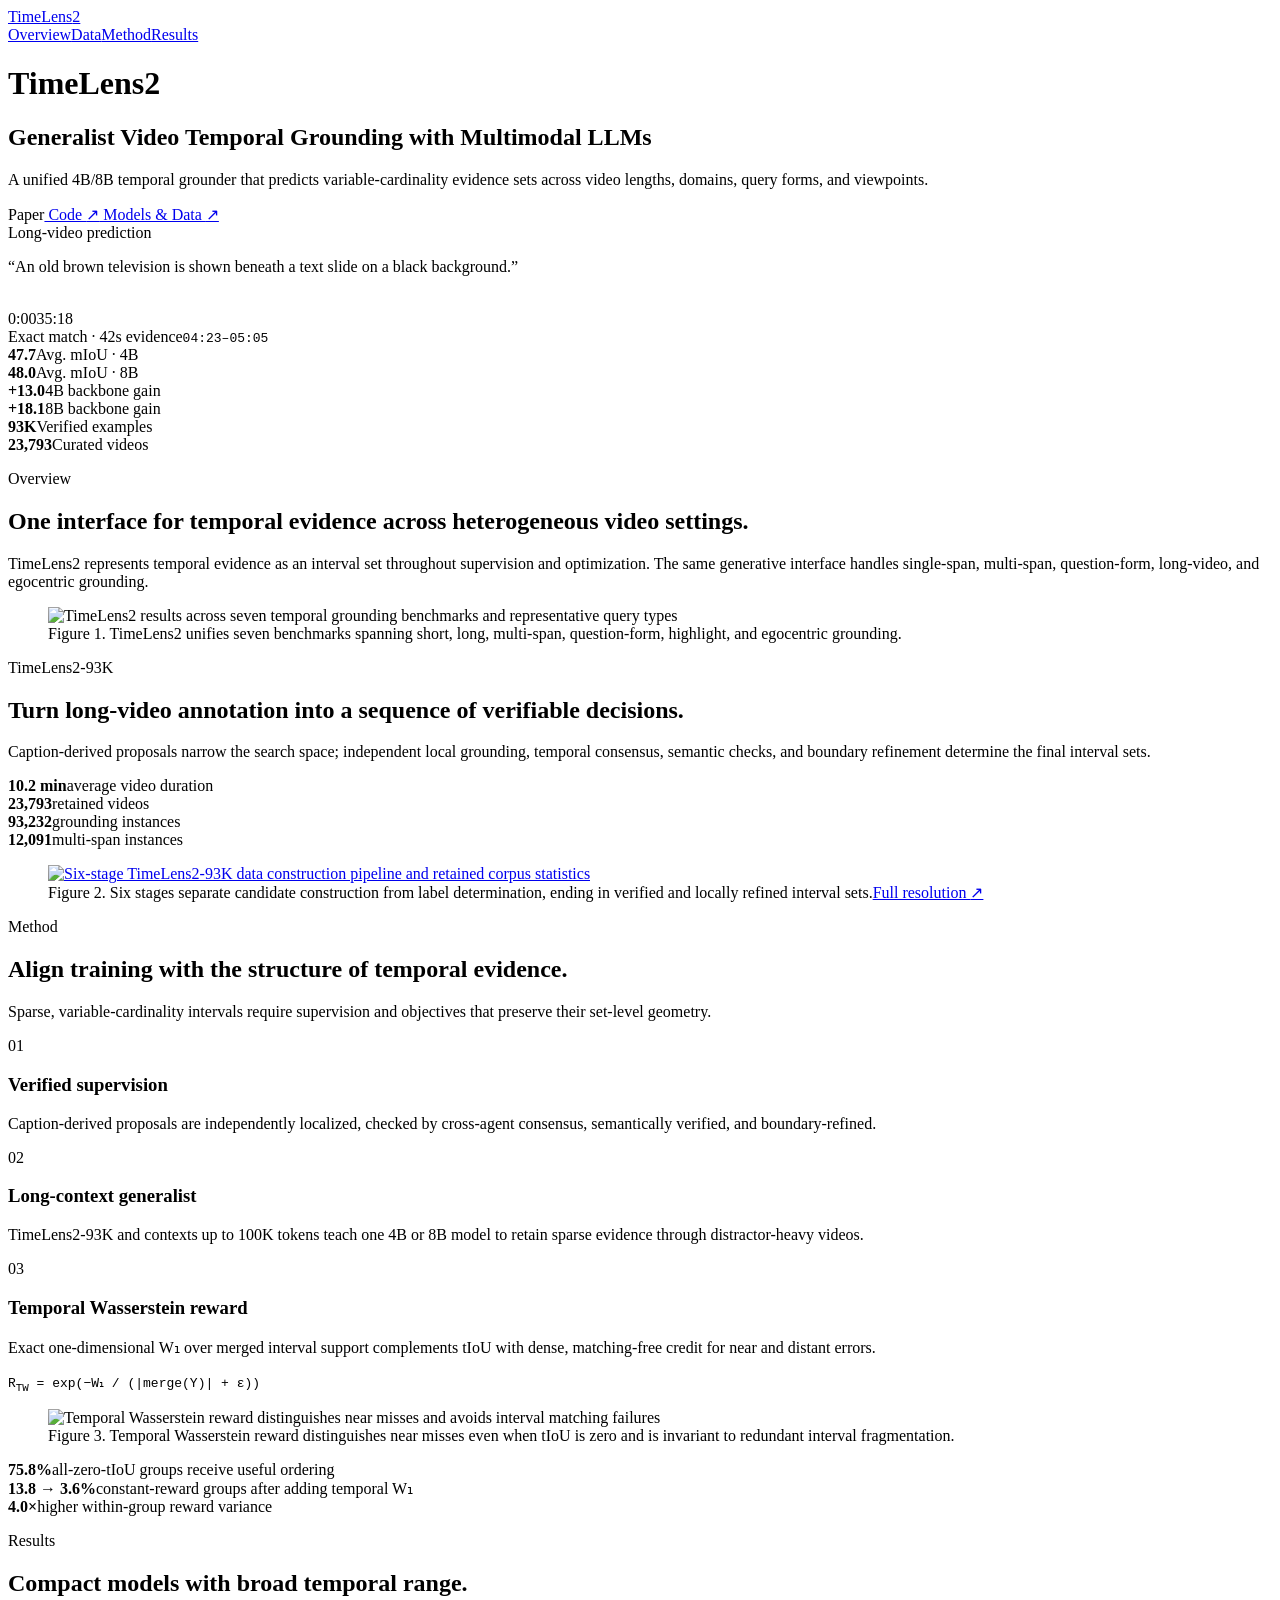
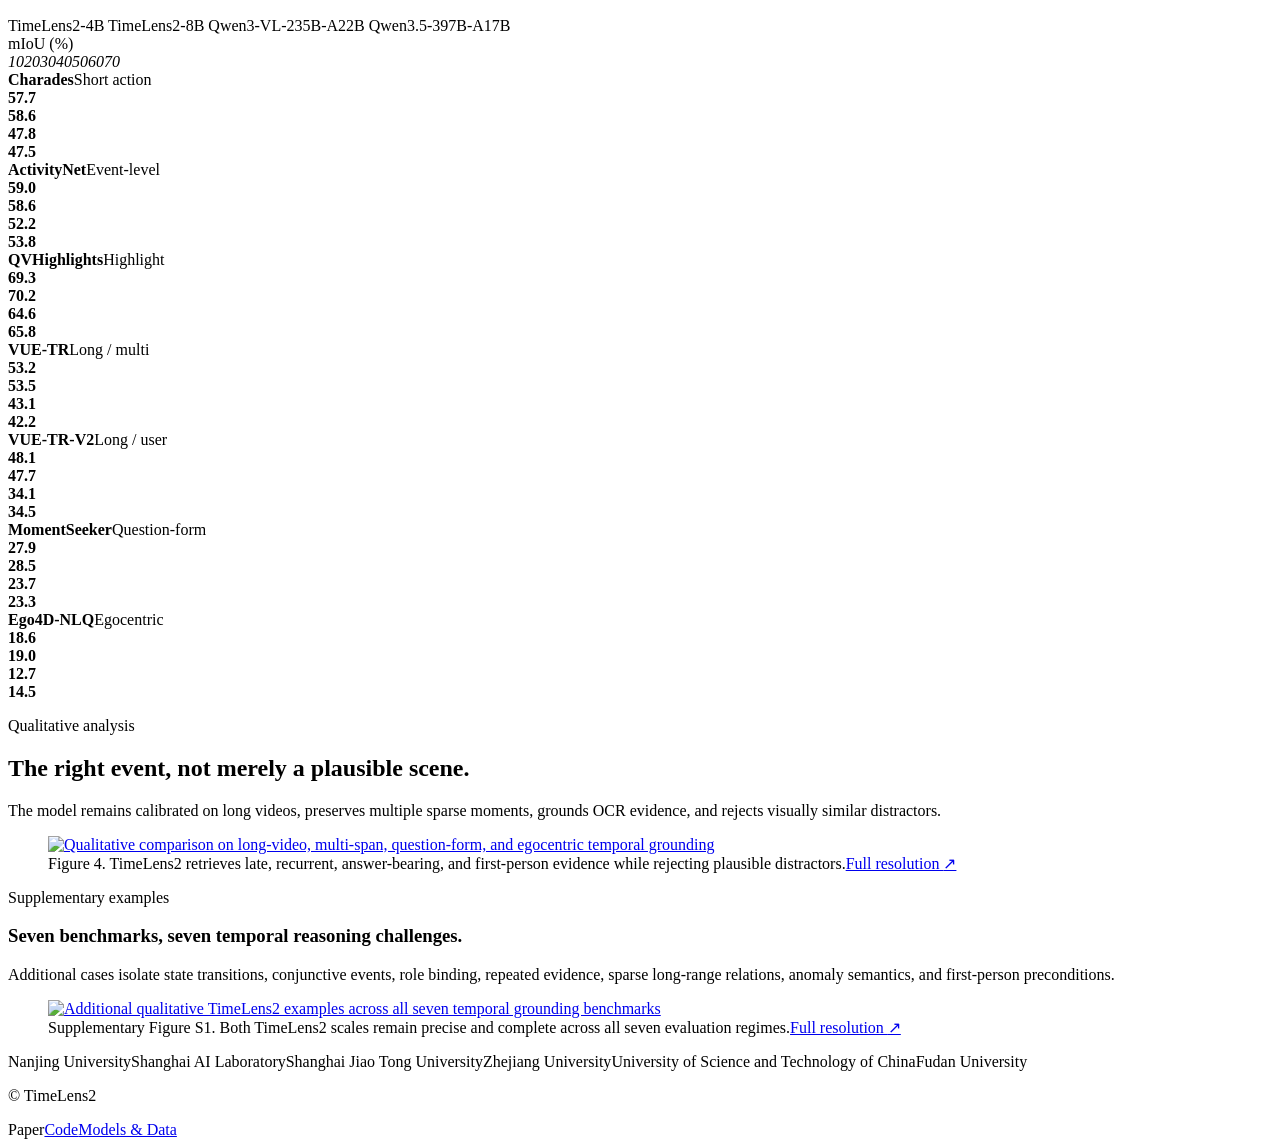
==== commit 66be736d: "Update homepage institutions" ====
--- a/docs/index.html
+++ b/docs/index.html
@@ -1,2 +1,2 @@
 <!DOCTYPE html><html lang="en"><head><meta charSet="utf-8"/><meta name="viewport" content="width=device-width, initial-scale=1"/><link rel="preload" href="/TimeLens2/media/brand/arxiv-official.svg" as="image"/><link rel="preload" href="/TimeLens2/media/brand/github-official.png" as="image"/><link rel="preload" href="https://huggingface.co/front/assets/huggingface_logo-noborder.svg" as="image"/><link rel="preload" href="/TimeLens2/media/hero-frame-1.jpg?v=gt-263-305" as="image"/><link rel="preload" href="/TimeLens2/media/hero-frame-2.jpg?v=gt-263-305" as="image"/><link rel="preload" href="/TimeLens2/media/hero-frame-3.jpg?v=gt-263-305" as="image"/><link rel="preload" href="/TimeLens2/media/hero-frame-4.jpg?v=gt-263-305" as="image"/><link rel="preload" href="/TimeLens2/media/hero-frame-5.jpg?v=gt-263-305" as="image"/><link rel="preload" href="/TimeLens2/media/teaser.jpg" as="image"/><link rel="preload" href="/TimeLens2/media/data-pipeline.jpg" as="image"/><link rel="stylesheet" href="/TimeLens2/assets/index-CR02kWOz.css" data-rsc-css-href="/TimeLens2/assets/index-CR02kWOz.css" data-precedence="vite-rsc/importer-resources"/><link rel="preload" href="/TimeLens2/media/temporal-wasserstein.jpg" as="image"/><link rel="preload" href="/TimeLens2/media/qualitative.jpg" as="image"/><link rel="preload" href="/TimeLens2/media/supplementary-examples.jpg" as="image"/><title>TimeLens2 — Generalist Video Temporal Grounding with Multimodal LLMs</title><meta name="description" content="TimeLens2 is a 4B/8B multimodal LLM for generalist video temporal grounding across seven benchmarks."/><meta property="og:title" content="TimeLens2 — Generalist Video Temporal Grounding with Multimodal LLMs"/><meta property="og:description" content="TimeLens2-93K and temporal Wasserstein optimization for generalist video temporal grounding."/><meta property="og:url" content="https://MCG-NJU.github.io/TimeLens2"/><meta property="og:type" content="website"/><meta property="og:image" content="https://MCG-NJU.github.io/TimeLens2/og.png"/><meta property="og:image:width" content="1200"/><meta property="og:image:height" content="630"/><meta property="og:image:alt" content="TimeLens2 — Generalist Video Temporal Grounding with Multimodal LLMs"/><meta name="twitter:card" content="summary_large_image"/><meta name="twitter:title" content="TimeLens2 — Generalist Video Temporal Grounding with Multimodal LLMs"/><meta name="twitter:description" content="A unified 4B/8B temporal grounder across seven benchmarks."/><meta name="twitter:image" content="https://MCG-NJU.github.io/TimeLens2/og.png"/><link rel="shortcut icon" href="https://MCG-NJU.github.io/TimeLens2/favicon.png?v=tl2"/><link rel="icon" href="https://MCG-NJU.github.io/TimeLens2/favicon.png?v=tl2" sizes="256x256" type="image/png"/>
-</head><body><main><nav class="nav" aria-label="Primary navigation"><a class="wordmark" href="#top" aria-label="TimeLens2 home">TimeLens<span>2</span></a><div class="navLinks"><a href="#overview">Overview</a><a href="#data">Data</a><a href="#method">Method</a><a href="#results">Results</a></div></nav><header class="hero sectionShell" id="top"><div class="heroCopy"><h1>TimeLens<span>2</span></h1><h2>Generalist Video Temporal Grounding with Multimodal LLMs</h2><p class="heroIntro">A unified 4B/8B temporal grounder that predicts variable-cardinality evidence sets across video lengths, domains, query forms, and viewpoints.</p><div class="heroActions"><span class="button primary" aria-disabled="true" title="Paper link will be added after the arXiv release" style="pointer-events:none"><img class="brandIcon arxivIcon" src="/TimeLens2/media/brand/arxiv-official.svg" alt=""/>Paper</span><a class="button" href="https://github.com/MCG-NJU/TimeLens2" target="_blank" rel="noreferrer"><img class="brandIcon" src="/TimeLens2/media/brand/github-official.png" alt=""/> Code <span aria-hidden="true">↗</span></a><a class="button" href="https://huggingface.co/collections/MCG-NJU/timelens2" target="_blank" rel="noreferrer"><img class="brandIcon" src="https://huggingface.co/front/assets/huggingface_logo-noborder.svg" alt=""/> Models &amp; Data <span aria-hidden="true">↗</span></a></div></div><aside class="groundingExample" aria-label="Real long-video temporal grounding example"><div class="exampleLabel">Long-video prediction</div><p class="exampleQuery">“An old brown television is shown beneath a text slide on a black background.”</p><div class="frameStrip" aria-hidden="true"><img src="/TimeLens2/media/hero-frame-1.jpg?v=gt-263-305" alt=""/><img class="gtFrame" src="/TimeLens2/media/hero-frame-2.jpg?v=gt-263-305" alt=""/><img class="gtFrame" src="/TimeLens2/media/hero-frame-3.jpg?v=gt-263-305" alt=""/><img src="/TimeLens2/media/hero-frame-4.jpg?v=gt-263-305" alt=""/><img src="/TimeLens2/media/hero-frame-5.jpg?v=gt-263-305" alt=""/></div><div class="timeline" aria-hidden="true"><i class="evidenceMark longEvidence"></i><span class="timelineStart">0:00</span><span class="timelineEnd">35:18</span></div><div class="intervalReadout"><span>Exact match · 42s evidence</span><code>04:23–05:05</code></div></aside></header><section class="statRail sectionShell" aria-label="Key results"><article><strong>47.7</strong><span>Avg. mIoU · 4B</span></article><article><strong>48.0</strong><span>Avg. mIoU · 8B</span></article><article><strong>+13.0</strong><span>4B backbone gain</span></article><article><strong>+18.1</strong><span>8B backbone gain</span></article><article><strong>93K</strong><span>Verified examples</span></article><article><strong>23,793</strong><span>Curated videos</span></article></section><section class="overview sectionShell" id="overview"><div class="sectionHeading"><div><p class="sectionKicker">Overview</p><h2>One interface for temporal evidence across heterogeneous video settings.</h2></div><p>TimeLens2 represents temporal evidence as an interval set throughout supervision and optimization. The same generative interface handles single-span, multi-span, question-form, long-video, and egocentric grounding.</p></div><figure class="paperFigure"><img src="/TimeLens2/media/teaser.jpg" alt="TimeLens2 results across seven temporal grounding benchmarks and representative query types"/><figcaption>Figure 1. TimeLens2 unifies seven benchmarks spanning short, long, multi-span, question-form, highlight, and egocentric grounding.</figcaption></figure></section><section class="dataSection" id="data"><div class="sectionShell"><div class="sectionHeading"><div><p class="sectionKicker">TimeLens2-93K</p><h2>Turn long-video annotation into a sequence of verifiable decisions.</h2></div><p>Caption-derived proposals narrow the search space; independent local grounding, temporal consensus, semantic checks, and boundary refinement determine the final interval sets.</p></div><div class="dataFacts" aria-label="TimeLens2-93K corpus statistics"><article><strong>10.2 min</strong><span>average video duration</span></article><article><strong>23,793</strong><span>retained videos</span></article><article><strong>93,232</strong><span>grounding instances</span></article><article><strong>12,091</strong><span>multi-span instances</span></article></div><figure class="dataFigure"><a class="figureScroller pipelineScroller" href="/TimeLens2/media/data-pipeline.jpg" target="_blank"><img src="/TimeLens2/media/data-pipeline.jpg" alt="Six-stage TimeLens2-93K data construction pipeline and retained corpus statistics"/></a><figcaption class="captionRow"><span>Figure 2. Six stages separate candidate construction from label determination, ending in verified and locally refined interval sets.</span><a class="figureLink" href="/TimeLens2/media/data-pipeline.jpg" target="_blank">Full resolution <span aria-hidden="true">↗</span></a></figcaption></figure></div></section><section class="methodSection" id="method"><div class="sectionShell"><div class="sectionHeading"><div><p class="sectionKicker">Method</p><h2>Align training with the structure of temporal evidence.</h2></div><p>Sparse, variable-cardinality intervals require supervision and objectives that preserve their set-level geometry.</p></div><div class="methodGrid"><article><span class="stepIndex">01</span><h3>Verified supervision</h3><p>Caption-derived proposals are independently localized, checked by cross-agent consensus, semantically verified, and boundary-refined.</p></article><article><span class="stepIndex">02</span><h3>Long-context generalist</h3><p>TimeLens2-93K and contexts up to 100K tokens teach one 4B or 8B model to retain sparse evidence through distractor-heavy videos.</p></article><article><span class="stepIndex">03</span><h3>Temporal Wasserstein reward</h3><p>Exact one-dimensional W₁ over merged interval support complements tIoU with dense, matching-free credit for near and distant errors.</p><code class="equation">R<sub>TW</sub> = exp(−W₁ / (|merge(Y)| + ε))</code></article></div><figure class="methodFigure"><img src="/TimeLens2/media/temporal-wasserstein.jpg" alt="Temporal Wasserstein reward distinguishes near misses and avoids interval matching failures"/><figcaption>Figure 3. Temporal Wasserstein reward distinguishes near misses even when tIoU is zero and is invariant to redundant interval fragmentation.</figcaption></figure><div class="diagnosticRail" aria-label="Reward diagnostics"><article><strong>75.8%</strong><span>all-zero-tIoU groups receive useful ordering</span></article><article><strong>13.8 → 3.6%</strong><span>constant-reward groups after adding temporal W₁</span></article><article><strong>4.0×</strong><span>higher within-group reward variance</span></article></div></div></section><section class="resultsSection sectionShell" id="results"><div class="sectionHeading resultsHeading"><div><p class="sectionKicker">Results</p><h2>Compact models with broad temporal range.</h2></div><div class="legend" aria-label="Chart legend"><span><i class="legend4"></i> TimeLens2-4B</span><span><i class="legend8"></i> TimeLens2-8B</span><span><i class="legendQwen"></i> Qwen3-VL-235B-A22B</span><span><i class="legend397"></i> Qwen3.5-397B-A17B</span></div></div><div class="benchmarkList" role="table" aria-label="Benchmark mIoU results, scaled from 10 to 70 percent"><div class="benchmarkAxis" aria-hidden="true"><span>mIoU (%)</span><div class="axisTicks"><i>10</i><i>20</i><i>30</i><i>40</i><i>50</i><i>60</i><i>70</i></div></div><div class="benchmarkRow" role="row"><div class="benchmarkName" role="cell"><strong>Charades</strong><span>Short action</span></div><div class="barPair" role="cell"><div class="barLine"><span class="bar bar4" style="width:79.5%"></span><b>57.7</b></div><div class="barLine"><span class="bar bar8" style="width:81%"></span><b>58.6</b></div><div class="barLine"><span class="bar barQwen" style="width:63%"></span><b>47.8</b></div><div class="barLine"><span class="bar bar397" style="width:62.5%"></span><b>47.5</b></div></div></div><div class="benchmarkRow" role="row"><div class="benchmarkName" role="cell"><strong>ActivityNet</strong><span>Event-level</span></div><div class="barPair" role="cell"><div class="barLine"><span class="bar bar4" style="width:81.66666666666667%"></span><b>59.0</b></div><div class="barLine"><span class="bar bar8" style="width:81%"></span><b>58.6</b></div><div class="barLine"><span class="bar barQwen" style="width:70.33333333333334%"></span><b>52.2</b></div><div class="barLine"><span class="bar bar397" style="width:73%"></span><b>53.8</b></div></div></div><div class="benchmarkRow" role="row"><div class="benchmarkName" role="cell"><strong>QVHighlights</strong><span>Highlight</span></div><div class="barPair" role="cell"><div class="barLine"><span class="bar bar4" style="width:98.83333333333333%"></span><b>69.3</b></div><div class="barLine"><span class="bar bar8" style="width:100.33333333333334%"></span><b>70.2</b></div><div class="barLine"><span class="bar barQwen" style="width:90.99999999999999%"></span><b>64.6</b></div><div class="barLine"><span class="bar bar397" style="width:93%"></span><b>65.8</b></div></div></div><div class="benchmarkRow" role="row"><div class="benchmarkName" role="cell"><strong>VUE-TR</strong><span>Long / multi</span></div><div class="barPair" role="cell"><div class="barLine"><span class="bar bar4" style="width:72.00000000000001%"></span><b>53.2</b></div><div class="barLine"><span class="bar bar8" style="width:72.5%"></span><b>53.5</b></div><div class="barLine"><span class="bar barQwen" style="width:55.166666666666664%"></span><b>43.1</b></div><div class="barLine"><span class="bar bar397" style="width:53.66666666666667%"></span><b>42.2</b></div></div></div><div class="benchmarkRow" role="row"><div class="benchmarkName" role="cell"><strong>VUE-TR-V2</strong><span>Long / user</span></div><div class="barPair" role="cell"><div class="barLine"><span class="bar bar4" style="width:63.5%"></span><b>48.1</b></div><div class="barLine"><span class="bar bar8" style="width:62.83333333333334%"></span><b>47.7</b></div><div class="barLine"><span class="bar barQwen" style="width:40.166666666666664%"></span><b>34.1</b></div><div class="barLine"><span class="bar bar397" style="width:40.833333333333336%"></span><b>34.5</b></div></div></div><div class="benchmarkRow" role="row"><div class="benchmarkName" role="cell"><strong>MomentSeeker</strong><span>Question-form</span></div><div class="barPair" role="cell"><div class="barLine"><span class="bar bar4" style="width:29.83333333333333%"></span><b>27.9</b></div><div class="barLine"><span class="bar bar8" style="width:30.833333333333336%"></span><b>28.5</b></div><div class="barLine"><span class="bar barQwen" style="width:22.833333333333332%"></span><b>23.7</b></div><div class="barLine"><span class="bar bar397" style="width:22.166666666666668%"></span><b>23.3</b></div></div></div><div class="benchmarkRow" role="row"><div class="benchmarkName" role="cell"><strong>Ego4D-NLQ</strong><span>Egocentric</span></div><div class="barPair" role="cell"><div class="barLine"><span class="bar bar4" style="width:14.333333333333337%"></span><b>18.6</b></div><div class="barLine"><span class="bar bar8" style="width:15%"></span><b>19.0</b></div><div class="barLine"><span class="bar barQwen" style="width:4.499999999999999%"></span><b>12.7</b></div><div class="barLine"><span class="bar bar397" style="width:7.5%"></span><b>14.5</b></div></div></div></div></section><section class="qualSection" id="analysis"><div class="sectionShell"><div class="sectionHeading"><div><p class="sectionKicker">Qualitative analysis</p><h2>The right event, not merely a plausible scene.</h2></div><p>The model remains calibrated on long videos, preserves multiple sparse moments, grounds OCR evidence, and rejects visually similar distractors.</p></div><figure class="qualFigure"><a class="figureScroller qualitativeScroller" href="/TimeLens2/media/qualitative.jpg" target="_blank"><img src="/TimeLens2/media/qualitative.jpg" alt="Qualitative comparison on long-video, multi-span, question-form, and egocentric temporal grounding"/></a><figcaption class="captionRow"><span>Figure 4. TimeLens2 retrieves late, recurrent, answer-bearing, and first-person evidence while rejecting plausible distractors.</span><a class="figureLink" href="/TimeLens2/media/qualitative.jpg" target="_blank">Full resolution <span aria-hidden="true">↗</span></a></figcaption></figure><div class="supplementaryHeader"><div><p class="sectionKicker">Supplementary examples</p><h3>Seven benchmarks, seven temporal reasoning challenges.</h3></div><p>Additional cases isolate state transitions, conjunctive events, role binding, repeated evidence, sparse long-range relations, anomaly semantics, and first-person preconditions.</p></div><figure class="suppFigure"><a class="figureScroller supplementaryScroller" href="/TimeLens2/media/supplementary-examples.jpg" target="_blank"><img src="/TimeLens2/media/supplementary-examples.jpg" alt="Additional qualitative TimeLens2 examples across all seven temporal grounding benchmarks"/></a><figcaption class="captionRow"><span>Supplementary Figure S1. Both TimeLens2 scales remain precise and complete across all seven evaluation regimes.</span><a class="figureLink" href="/TimeLens2/media/supplementary-examples.jpg" target="_blank">Full resolution <span aria-hidden="true">↗</span></a></figcaption></figure></div></section><footer aria-label="Project details"><div class="sectionShell footerInstitutions" aria-label="Institutions"><span><sup>1</sup>Nanjing University</span><span><sup>2</sup>Shanghai AI Laboratory</span><span><sup>3</sup>Shanghai Jiao Tong University</span><span><sup>4</sup>Zhejiang University</span><span><sup>5</sup>University of Science and Technology of China</span></div><div class="sectionShell footerInner"><p>© TimeLens2</p><div class="footerLinks"><span class="footerPending" aria-label="Paper link coming soon">Paper</span><a href="https://github.com/MCG-NJU/TimeLens2" target="_blank" rel="noreferrer">Code</a><a href="https://huggingface.co/collections/MCG-NJU/timelens2" target="_blank" rel="noreferrer">Models &amp; Data</a></div></div></footer></main></body></html>+</head><body><main><nav class="nav" aria-label="Primary navigation"><a class="wordmark" href="#top" aria-label="TimeLens2 home">TimeLens<span>2</span></a><div class="navLinks"><a href="#overview">Overview</a><a href="#data">Data</a><a href="#method">Method</a><a href="#results">Results</a></div></nav><header class="hero sectionShell" id="top"><div class="heroCopy"><h1>TimeLens<span>2</span></h1><h2>Generalist Video Temporal Grounding with Multimodal LLMs</h2><p class="heroIntro">A unified 4B/8B temporal grounder that predicts variable-cardinality evidence sets across video lengths, domains, query forms, and viewpoints.</p><div class="heroActions"><span class="button primary" aria-disabled="true" title="Paper link will be added after the arXiv release" style="pointer-events:none"><img class="brandIcon arxivIcon" src="/TimeLens2/media/brand/arxiv-official.svg" alt=""/>Paper</span><a class="button" href="https://github.com/MCG-NJU/TimeLens2" target="_blank" rel="noreferrer"><img class="brandIcon" src="/TimeLens2/media/brand/github-official.png" alt=""/> Code <span aria-hidden="true">↗</span></a><a class="button" href="https://huggingface.co/collections/MCG-NJU/timelens2" target="_blank" rel="noreferrer"><img class="brandIcon" src="https://huggingface.co/front/assets/huggingface_logo-noborder.svg" alt=""/> Models &amp; Data <span aria-hidden="true">↗</span></a></div></div><aside class="groundingExample" aria-label="Real long-video temporal grounding example"><div class="exampleLabel">Long-video prediction</div><p class="exampleQuery">“An old brown television is shown beneath a text slide on a black background.”</p><div class="frameStrip" aria-hidden="true"><img src="/TimeLens2/media/hero-frame-1.jpg?v=gt-263-305" alt=""/><img class="gtFrame" src="/TimeLens2/media/hero-frame-2.jpg?v=gt-263-305" alt=""/><img class="gtFrame" src="/TimeLens2/media/hero-frame-3.jpg?v=gt-263-305" alt=""/><img src="/TimeLens2/media/hero-frame-4.jpg?v=gt-263-305" alt=""/><img src="/TimeLens2/media/hero-frame-5.jpg?v=gt-263-305" alt=""/></div><div class="timeline" aria-hidden="true"><i class="evidenceMark longEvidence"></i><span class="timelineStart">0:00</span><span class="timelineEnd">35:18</span></div><div class="intervalReadout"><span>Exact match · 42s evidence</span><code>04:23–05:05</code></div></aside></header><section class="statRail sectionShell" aria-label="Key results"><article><strong>47.7</strong><span>Avg. mIoU · 4B</span></article><article><strong>48.0</strong><span>Avg. mIoU · 8B</span></article><article><strong>+13.0</strong><span>4B backbone gain</span></article><article><strong>+18.1</strong><span>8B backbone gain</span></article><article><strong>93K</strong><span>Verified examples</span></article><article><strong>23,793</strong><span>Curated videos</span></article></section><section class="overview sectionShell" id="overview"><div class="sectionHeading"><div><p class="sectionKicker">Overview</p><h2>One interface for temporal evidence across heterogeneous video settings.</h2></div><p>TimeLens2 represents temporal evidence as an interval set throughout supervision and optimization. The same generative interface handles single-span, multi-span, question-form, long-video, and egocentric grounding.</p></div><figure class="paperFigure"><img src="/TimeLens2/media/teaser.jpg" alt="TimeLens2 results across seven temporal grounding benchmarks and representative query types"/><figcaption>Figure 1. TimeLens2 unifies seven benchmarks spanning short, long, multi-span, question-form, highlight, and egocentric grounding.</figcaption></figure></section><section class="dataSection" id="data"><div class="sectionShell"><div class="sectionHeading"><div><p class="sectionKicker">TimeLens2-93K</p><h2>Turn long-video annotation into a sequence of verifiable decisions.</h2></div><p>Caption-derived proposals narrow the search space; independent local grounding, temporal consensus, semantic checks, and boundary refinement determine the final interval sets.</p></div><div class="dataFacts" aria-label="TimeLens2-93K corpus statistics"><article><strong>10.2 min</strong><span>average video duration</span></article><article><strong>23,793</strong><span>retained videos</span></article><article><strong>93,232</strong><span>grounding instances</span></article><article><strong>12,091</strong><span>multi-span instances</span></article></div><figure class="dataFigure"><a class="figureScroller pipelineScroller" href="/TimeLens2/media/data-pipeline.jpg" target="_blank"><img src="/TimeLens2/media/data-pipeline.jpg" alt="Six-stage TimeLens2-93K data construction pipeline and retained corpus statistics"/></a><figcaption class="captionRow"><span>Figure 2. Six stages separate candidate construction from label determination, ending in verified and locally refined interval sets.</span><a class="figureLink" href="/TimeLens2/media/data-pipeline.jpg" target="_blank">Full resolution <span aria-hidden="true">↗</span></a></figcaption></figure></div></section><section class="methodSection" id="method"><div class="sectionShell"><div class="sectionHeading"><div><p class="sectionKicker">Method</p><h2>Align training with the structure of temporal evidence.</h2></div><p>Sparse, variable-cardinality intervals require supervision and objectives that preserve their set-level geometry.</p></div><div class="methodGrid"><article><span class="stepIndex">01</span><h3>Verified supervision</h3><p>Caption-derived proposals are independently localized, checked by cross-agent consensus, semantically verified, and boundary-refined.</p></article><article><span class="stepIndex">02</span><h3>Long-context generalist</h3><p>TimeLens2-93K and contexts up to 100K tokens teach one 4B or 8B model to retain sparse evidence through distractor-heavy videos.</p></article><article><span class="stepIndex">03</span><h3>Temporal Wasserstein reward</h3><p>Exact one-dimensional W₁ over merged interval support complements tIoU with dense, matching-free credit for near and distant errors.</p><code class="equation">R<sub>TW</sub> = exp(−W₁ / (|merge(Y)| + ε))</code></article></div><figure class="methodFigure"><img src="/TimeLens2/media/temporal-wasserstein.jpg" alt="Temporal Wasserstein reward distinguishes near misses and avoids interval matching failures"/><figcaption>Figure 3. Temporal Wasserstein reward distinguishes near misses even when tIoU is zero and is invariant to redundant interval fragmentation.</figcaption></figure><div class="diagnosticRail" aria-label="Reward diagnostics"><article><strong>75.8%</strong><span>all-zero-tIoU groups receive useful ordering</span></article><article><strong>13.8 → 3.6%</strong><span>constant-reward groups after adding temporal W₁</span></article><article><strong>4.0×</strong><span>higher within-group reward variance</span></article></div></div></section><section class="resultsSection sectionShell" id="results"><div class="sectionHeading resultsHeading"><div><p class="sectionKicker">Results</p><h2>Compact models with broad temporal range.</h2></div><div class="legend" aria-label="Chart legend"><span><i class="legend4"></i> TimeLens2-4B</span><span><i class="legend8"></i> TimeLens2-8B</span><span><i class="legendQwen"></i> Qwen3-VL-235B-A22B</span><span><i class="legend397"></i> Qwen3.5-397B-A17B</span></div></div><div class="benchmarkList" role="table" aria-label="Benchmark mIoU results, scaled from 10 to 70 percent"><div class="benchmarkAxis" aria-hidden="true"><span>mIoU (%)</span><div class="axisTicks"><i>10</i><i>20</i><i>30</i><i>40</i><i>50</i><i>60</i><i>70</i></div></div><div class="benchmarkRow" role="row"><div class="benchmarkName" role="cell"><strong>Charades</strong><span>Short action</span></div><div class="barPair" role="cell"><div class="barLine"><span class="bar bar4" style="width:79.5%"></span><b>57.7</b></div><div class="barLine"><span class="bar bar8" style="width:81%"></span><b>58.6</b></div><div class="barLine"><span class="bar barQwen" style="width:63%"></span><b>47.8</b></div><div class="barLine"><span class="bar bar397" style="width:62.5%"></span><b>47.5</b></div></div></div><div class="benchmarkRow" role="row"><div class="benchmarkName" role="cell"><strong>ActivityNet</strong><span>Event-level</span></div><div class="barPair" role="cell"><div class="barLine"><span class="bar bar4" style="width:81.66666666666667%"></span><b>59.0</b></div><div class="barLine"><span class="bar bar8" style="width:81%"></span><b>58.6</b></div><div class="barLine"><span class="bar barQwen" style="width:70.33333333333334%"></span><b>52.2</b></div><div class="barLine"><span class="bar bar397" style="width:73%"></span><b>53.8</b></div></div></div><div class="benchmarkRow" role="row"><div class="benchmarkName" role="cell"><strong>QVHighlights</strong><span>Highlight</span></div><div class="barPair" role="cell"><div class="barLine"><span class="bar bar4" style="width:98.83333333333333%"></span><b>69.3</b></div><div class="barLine"><span class="bar bar8" style="width:100.33333333333334%"></span><b>70.2</b></div><div class="barLine"><span class="bar barQwen" style="width:90.99999999999999%"></span><b>64.6</b></div><div class="barLine"><span class="bar bar397" style="width:93%"></span><b>65.8</b></div></div></div><div class="benchmarkRow" role="row"><div class="benchmarkName" role="cell"><strong>VUE-TR</strong><span>Long / multi</span></div><div class="barPair" role="cell"><div class="barLine"><span class="bar bar4" style="width:72.00000000000001%"></span><b>53.2</b></div><div class="barLine"><span class="bar bar8" style="width:72.5%"></span><b>53.5</b></div><div class="barLine"><span class="bar barQwen" style="width:55.166666666666664%"></span><b>43.1</b></div><div class="barLine"><span class="bar bar397" style="width:53.66666666666667%"></span><b>42.2</b></div></div></div><div class="benchmarkRow" role="row"><div class="benchmarkName" role="cell"><strong>VUE-TR-V2</strong><span>Long / user</span></div><div class="barPair" role="cell"><div class="barLine"><span class="bar bar4" style="width:63.5%"></span><b>48.1</b></div><div class="barLine"><span class="bar bar8" style="width:62.83333333333334%"></span><b>47.7</b></div><div class="barLine"><span class="bar barQwen" style="width:40.166666666666664%"></span><b>34.1</b></div><div class="barLine"><span class="bar bar397" style="width:40.833333333333336%"></span><b>34.5</b></div></div></div><div class="benchmarkRow" role="row"><div class="benchmarkName" role="cell"><strong>MomentSeeker</strong><span>Question-form</span></div><div class="barPair" role="cell"><div class="barLine"><span class="bar bar4" style="width:29.83333333333333%"></span><b>27.9</b></div><div class="barLine"><span class="bar bar8" style="width:30.833333333333336%"></span><b>28.5</b></div><div class="barLine"><span class="bar barQwen" style="width:22.833333333333332%"></span><b>23.7</b></div><div class="barLine"><span class="bar bar397" style="width:22.166666666666668%"></span><b>23.3</b></div></div></div><div class="benchmarkRow" role="row"><div class="benchmarkName" role="cell"><strong>Ego4D-NLQ</strong><span>Egocentric</span></div><div class="barPair" role="cell"><div class="barLine"><span class="bar bar4" style="width:14.333333333333337%"></span><b>18.6</b></div><div class="barLine"><span class="bar bar8" style="width:15%"></span><b>19.0</b></div><div class="barLine"><span class="bar barQwen" style="width:4.499999999999999%"></span><b>12.7</b></div><div class="barLine"><span class="bar bar397" style="width:7.5%"></span><b>14.5</b></div></div></div></div></section><section class="qualSection" id="analysis"><div class="sectionShell"><div class="sectionHeading"><div><p class="sectionKicker">Qualitative analysis</p><h2>The right event, not merely a plausible scene.</h2></div><p>The model remains calibrated on long videos, preserves multiple sparse moments, grounds OCR evidence, and rejects visually similar distractors.</p></div><figure class="qualFigure"><a class="figureScroller qualitativeScroller" href="/TimeLens2/media/qualitative.jpg" target="_blank"><img src="/TimeLens2/media/qualitative.jpg" alt="Qualitative comparison on long-video, multi-span, question-form, and egocentric temporal grounding"/></a><figcaption class="captionRow"><span>Figure 4. TimeLens2 retrieves late, recurrent, answer-bearing, and first-person evidence while rejecting plausible distractors.</span><a class="figureLink" href="/TimeLens2/media/qualitative.jpg" target="_blank">Full resolution <span aria-hidden="true">↗</span></a></figcaption></figure><div class="supplementaryHeader"><div><p class="sectionKicker">Supplementary examples</p><h3>Seven benchmarks, seven temporal reasoning challenges.</h3></div><p>Additional cases isolate state transitions, conjunctive events, role binding, repeated evidence, sparse long-range relations, anomaly semantics, and first-person preconditions.</p></div><figure class="suppFigure"><a class="figureScroller supplementaryScroller" href="/TimeLens2/media/supplementary-examples.jpg" target="_blank"><img src="/TimeLens2/media/supplementary-examples.jpg" alt="Additional qualitative TimeLens2 examples across all seven temporal grounding benchmarks"/></a><figcaption class="captionRow"><span>Supplementary Figure S1. Both TimeLens2 scales remain precise and complete across all seven evaluation regimes.</span><a class="figureLink" href="/TimeLens2/media/supplementary-examples.jpg" target="_blank">Full resolution <span aria-hidden="true">↗</span></a></figcaption></figure></div></section><footer aria-label="Project details"><div class="sectionShell footerInstitutions" aria-label="Institutions"><span>Nanjing University</span><span>Shanghai AI Laboratory</span><span>Shanghai Jiao Tong University</span><span>Zhejiang University</span><span>University of Science and Technology of China</span><span>Fudan University</span></div><div class="sectionShell footerInner"><p>© TimeLens2</p><div class="footerLinks"><span class="footerPending" aria-label="Paper link coming soon">Paper</span><a href="https://github.com/MCG-NJU/TimeLens2" target="_blank" rel="noreferrer">Code</a><a href="https://huggingface.co/collections/MCG-NJU/timelens2" target="_blank" rel="noreferrer">Models &amp; Data</a></div></div></footer></main></body></html>
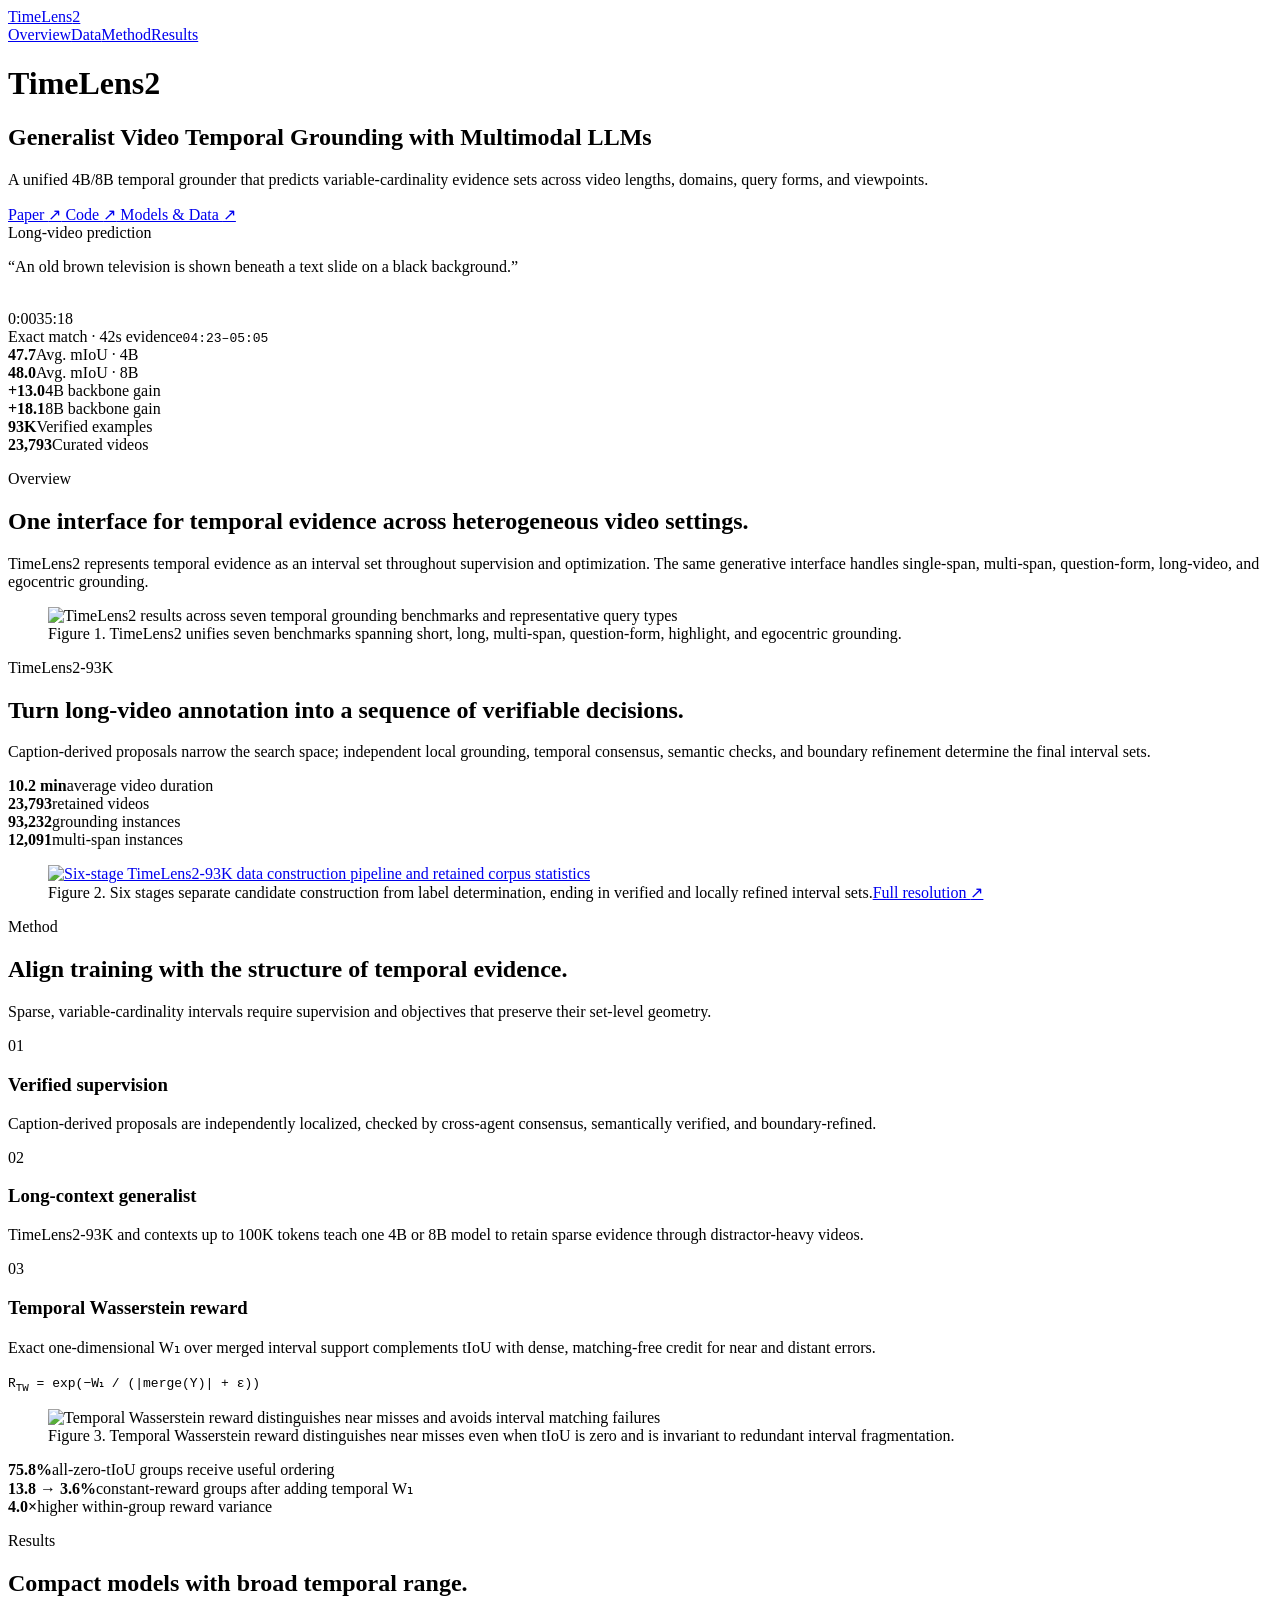
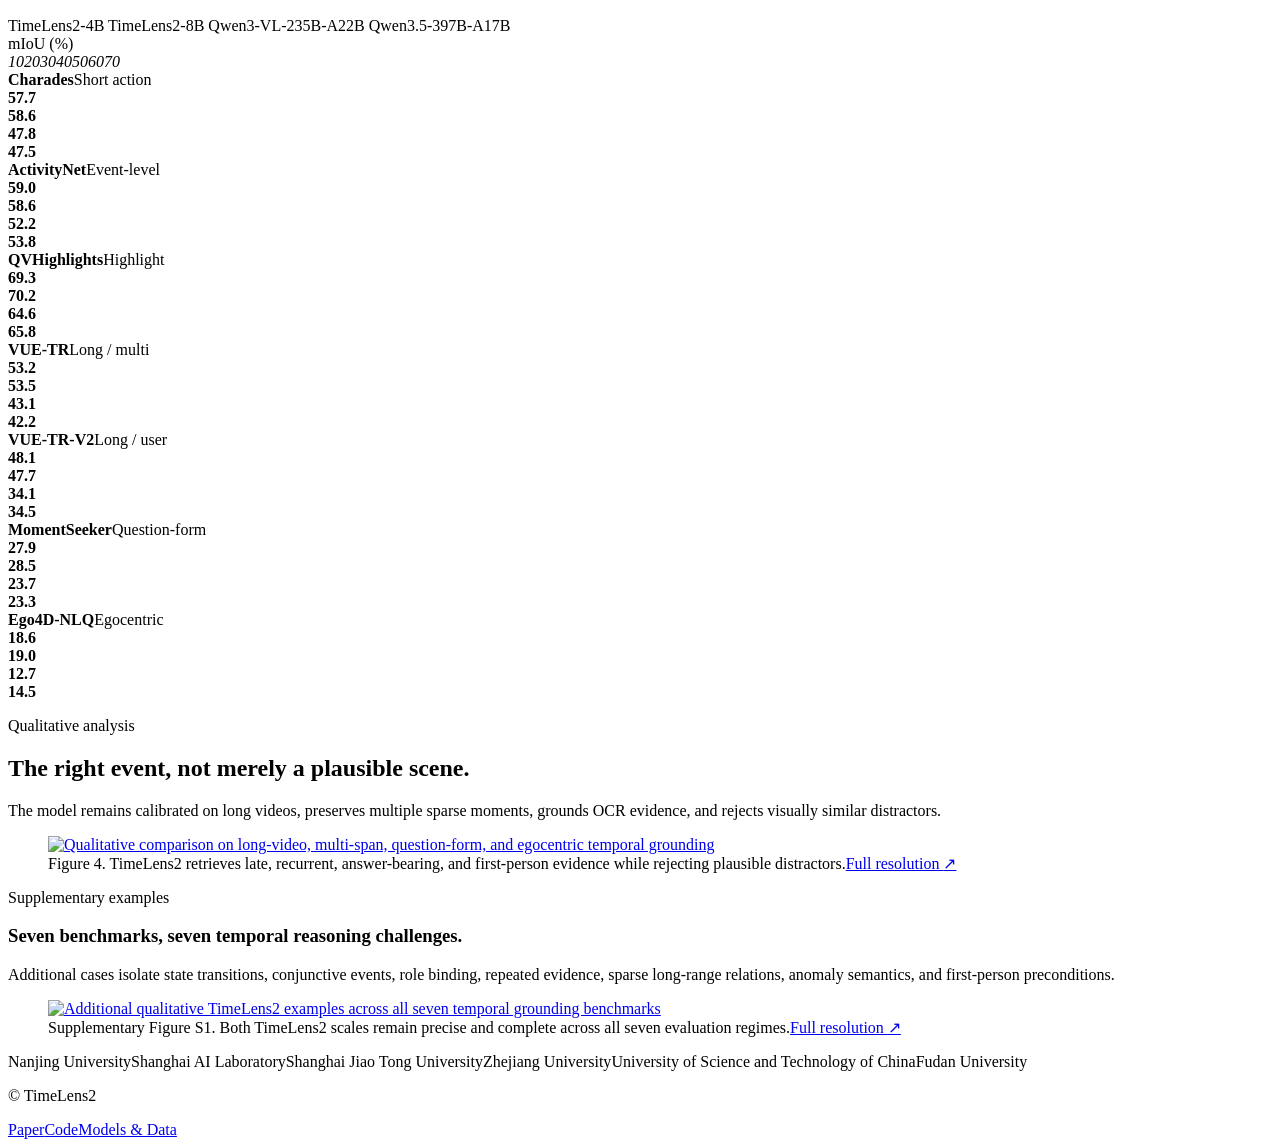
==== commit 651d75e2: "Add arXiv links" ====
--- a/docs/index.html
+++ b/docs/index.html
@@ -1,2 +1,2 @@
 <!DOCTYPE html><html lang="en"><head><meta charSet="utf-8"/><meta name="viewport" content="width=device-width, initial-scale=1"/><link rel="preload" href="/TimeLens2/media/brand/arxiv-official.svg" as="image"/><link rel="preload" href="/TimeLens2/media/brand/github-official.png" as="image"/><link rel="preload" href="https://huggingface.co/front/assets/huggingface_logo-noborder.svg" as="image"/><link rel="preload" href="/TimeLens2/media/hero-frame-1.jpg?v=gt-263-305" as="image"/><link rel="preload" href="/TimeLens2/media/hero-frame-2.jpg?v=gt-263-305" as="image"/><link rel="preload" href="/TimeLens2/media/hero-frame-3.jpg?v=gt-263-305" as="image"/><link rel="preload" href="/TimeLens2/media/hero-frame-4.jpg?v=gt-263-305" as="image"/><link rel="preload" href="/TimeLens2/media/hero-frame-5.jpg?v=gt-263-305" as="image"/><link rel="preload" href="/TimeLens2/media/teaser.jpg" as="image"/><link rel="preload" href="/TimeLens2/media/data-pipeline.jpg" as="image"/><link rel="stylesheet" href="/TimeLens2/assets/index-CR02kWOz.css" data-rsc-css-href="/TimeLens2/assets/index-CR02kWOz.css" data-precedence="vite-rsc/importer-resources"/><link rel="preload" href="/TimeLens2/media/temporal-wasserstein.jpg" as="image"/><link rel="preload" href="/TimeLens2/media/qualitative.jpg" as="image"/><link rel="preload" href="/TimeLens2/media/supplementary-examples.jpg" as="image"/><title>TimeLens2 — Generalist Video Temporal Grounding with Multimodal LLMs</title><meta name="description" content="TimeLens2 is a 4B/8B multimodal LLM for generalist video temporal grounding across seven benchmarks."/><meta property="og:title" content="TimeLens2 — Generalist Video Temporal Grounding with Multimodal LLMs"/><meta property="og:description" content="TimeLens2-93K and temporal Wasserstein optimization for generalist video temporal grounding."/><meta property="og:url" content="https://MCG-NJU.github.io/TimeLens2"/><meta property="og:type" content="website"/><meta property="og:image" content="https://MCG-NJU.github.io/TimeLens2/og.png"/><meta property="og:image:width" content="1200"/><meta property="og:image:height" content="630"/><meta property="og:image:alt" content="TimeLens2 — Generalist Video Temporal Grounding with Multimodal LLMs"/><meta name="twitter:card" content="summary_large_image"/><meta name="twitter:title" content="TimeLens2 — Generalist Video Temporal Grounding with Multimodal LLMs"/><meta name="twitter:description" content="A unified 4B/8B temporal grounder across seven benchmarks."/><meta name="twitter:image" content="https://MCG-NJU.github.io/TimeLens2/og.png"/><link rel="shortcut icon" href="https://MCG-NJU.github.io/TimeLens2/favicon.png?v=tl2"/><link rel="icon" href="https://MCG-NJU.github.io/TimeLens2/favicon.png?v=tl2" sizes="256x256" type="image/png"/>
-</head><body><main><nav class="nav" aria-label="Primary navigation"><a class="wordmark" href="#top" aria-label="TimeLens2 home">TimeLens<span>2</span></a><div class="navLinks"><a href="#overview">Overview</a><a href="#data">Data</a><a href="#method">Method</a><a href="#results">Results</a></div></nav><header class="hero sectionShell" id="top"><div class="heroCopy"><h1>TimeLens<span>2</span></h1><h2>Generalist Video Temporal Grounding with Multimodal LLMs</h2><p class="heroIntro">A unified 4B/8B temporal grounder that predicts variable-cardinality evidence sets across video lengths, domains, query forms, and viewpoints.</p><div class="heroActions"><span class="button primary" aria-disabled="true" title="Paper link will be added after the arXiv release" style="pointer-events:none"><img class="brandIcon arxivIcon" src="/TimeLens2/media/brand/arxiv-official.svg" alt=""/>Paper</span><a class="button" href="https://github.com/MCG-NJU/TimeLens2" target="_blank" rel="noreferrer"><img class="brandIcon" src="/TimeLens2/media/brand/github-official.png" alt=""/> Code <span aria-hidden="true">↗</span></a><a class="button" href="https://huggingface.co/collections/MCG-NJU/timelens2" target="_blank" rel="noreferrer"><img class="brandIcon" src="https://huggingface.co/front/assets/huggingface_logo-noborder.svg" alt=""/> Models &amp; Data <span aria-hidden="true">↗</span></a></div></div><aside class="groundingExample" aria-label="Real long-video temporal grounding example"><div class="exampleLabel">Long-video prediction</div><p class="exampleQuery">“An old brown television is shown beneath a text slide on a black background.”</p><div class="frameStrip" aria-hidden="true"><img src="/TimeLens2/media/hero-frame-1.jpg?v=gt-263-305" alt=""/><img class="gtFrame" src="/TimeLens2/media/hero-frame-2.jpg?v=gt-263-305" alt=""/><img class="gtFrame" src="/TimeLens2/media/hero-frame-3.jpg?v=gt-263-305" alt=""/><img src="/TimeLens2/media/hero-frame-4.jpg?v=gt-263-305" alt=""/><img src="/TimeLens2/media/hero-frame-5.jpg?v=gt-263-305" alt=""/></div><div class="timeline" aria-hidden="true"><i class="evidenceMark longEvidence"></i><span class="timelineStart">0:00</span><span class="timelineEnd">35:18</span></div><div class="intervalReadout"><span>Exact match · 42s evidence</span><code>04:23–05:05</code></div></aside></header><section class="statRail sectionShell" aria-label="Key results"><article><strong>47.7</strong><span>Avg. mIoU · 4B</span></article><article><strong>48.0</strong><span>Avg. mIoU · 8B</span></article><article><strong>+13.0</strong><span>4B backbone gain</span></article><article><strong>+18.1</strong><span>8B backbone gain</span></article><article><strong>93K</strong><span>Verified examples</span></article><article><strong>23,793</strong><span>Curated videos</span></article></section><section class="overview sectionShell" id="overview"><div class="sectionHeading"><div><p class="sectionKicker">Overview</p><h2>One interface for temporal evidence across heterogeneous video settings.</h2></div><p>TimeLens2 represents temporal evidence as an interval set throughout supervision and optimization. The same generative interface handles single-span, multi-span, question-form, long-video, and egocentric grounding.</p></div><figure class="paperFigure"><img src="/TimeLens2/media/teaser.jpg" alt="TimeLens2 results across seven temporal grounding benchmarks and representative query types"/><figcaption>Figure 1. TimeLens2 unifies seven benchmarks spanning short, long, multi-span, question-form, highlight, and egocentric grounding.</figcaption></figure></section><section class="dataSection" id="data"><div class="sectionShell"><div class="sectionHeading"><div><p class="sectionKicker">TimeLens2-93K</p><h2>Turn long-video annotation into a sequence of verifiable decisions.</h2></div><p>Caption-derived proposals narrow the search space; independent local grounding, temporal consensus, semantic checks, and boundary refinement determine the final interval sets.</p></div><div class="dataFacts" aria-label="TimeLens2-93K corpus statistics"><article><strong>10.2 min</strong><span>average video duration</span></article><article><strong>23,793</strong><span>retained videos</span></article><article><strong>93,232</strong><span>grounding instances</span></article><article><strong>12,091</strong><span>multi-span instances</span></article></div><figure class="dataFigure"><a class="figureScroller pipelineScroller" href="/TimeLens2/media/data-pipeline.jpg" target="_blank"><img src="/TimeLens2/media/data-pipeline.jpg" alt="Six-stage TimeLens2-93K data construction pipeline and retained corpus statistics"/></a><figcaption class="captionRow"><span>Figure 2. Six stages separate candidate construction from label determination, ending in verified and locally refined interval sets.</span><a class="figureLink" href="/TimeLens2/media/data-pipeline.jpg" target="_blank">Full resolution <span aria-hidden="true">↗</span></a></figcaption></figure></div></section><section class="methodSection" id="method"><div class="sectionShell"><div class="sectionHeading"><div><p class="sectionKicker">Method</p><h2>Align training with the structure of temporal evidence.</h2></div><p>Sparse, variable-cardinality intervals require supervision and objectives that preserve their set-level geometry.</p></div><div class="methodGrid"><article><span class="stepIndex">01</span><h3>Verified supervision</h3><p>Caption-derived proposals are independently localized, checked by cross-agent consensus, semantically verified, and boundary-refined.</p></article><article><span class="stepIndex">02</span><h3>Long-context generalist</h3><p>TimeLens2-93K and contexts up to 100K tokens teach one 4B or 8B model to retain sparse evidence through distractor-heavy videos.</p></article><article><span class="stepIndex">03</span><h3>Temporal Wasserstein reward</h3><p>Exact one-dimensional W₁ over merged interval support complements tIoU with dense, matching-free credit for near and distant errors.</p><code class="equation">R<sub>TW</sub> = exp(−W₁ / (|merge(Y)| + ε))</code></article></div><figure class="methodFigure"><img src="/TimeLens2/media/temporal-wasserstein.jpg" alt="Temporal Wasserstein reward distinguishes near misses and avoids interval matching failures"/><figcaption>Figure 3. Temporal Wasserstein reward distinguishes near misses even when tIoU is zero and is invariant to redundant interval fragmentation.</figcaption></figure><div class="diagnosticRail" aria-label="Reward diagnostics"><article><strong>75.8%</strong><span>all-zero-tIoU groups receive useful ordering</span></article><article><strong>13.8 → 3.6%</strong><span>constant-reward groups after adding temporal W₁</span></article><article><strong>4.0×</strong><span>higher within-group reward variance</span></article></div></div></section><section class="resultsSection sectionShell" id="results"><div class="sectionHeading resultsHeading"><div><p class="sectionKicker">Results</p><h2>Compact models with broad temporal range.</h2></div><div class="legend" aria-label="Chart legend"><span><i class="legend4"></i> TimeLens2-4B</span><span><i class="legend8"></i> TimeLens2-8B</span><span><i class="legendQwen"></i> Qwen3-VL-235B-A22B</span><span><i class="legend397"></i> Qwen3.5-397B-A17B</span></div></div><div class="benchmarkList" role="table" aria-label="Benchmark mIoU results, scaled from 10 to 70 percent"><div class="benchmarkAxis" aria-hidden="true"><span>mIoU (%)</span><div class="axisTicks"><i>10</i><i>20</i><i>30</i><i>40</i><i>50</i><i>60</i><i>70</i></div></div><div class="benchmarkRow" role="row"><div class="benchmarkName" role="cell"><strong>Charades</strong><span>Short action</span></div><div class="barPair" role="cell"><div class="barLine"><span class="bar bar4" style="width:79.5%"></span><b>57.7</b></div><div class="barLine"><span class="bar bar8" style="width:81%"></span><b>58.6</b></div><div class="barLine"><span class="bar barQwen" style="width:63%"></span><b>47.8</b></div><div class="barLine"><span class="bar bar397" style="width:62.5%"></span><b>47.5</b></div></div></div><div class="benchmarkRow" role="row"><div class="benchmarkName" role="cell"><strong>ActivityNet</strong><span>Event-level</span></div><div class="barPair" role="cell"><div class="barLine"><span class="bar bar4" style="width:81.66666666666667%"></span><b>59.0</b></div><div class="barLine"><span class="bar bar8" style="width:81%"></span><b>58.6</b></div><div class="barLine"><span class="bar barQwen" style="width:70.33333333333334%"></span><b>52.2</b></div><div class="barLine"><span class="bar bar397" style="width:73%"></span><b>53.8</b></div></div></div><div class="benchmarkRow" role="row"><div class="benchmarkName" role="cell"><strong>QVHighlights</strong><span>Highlight</span></div><div class="barPair" role="cell"><div class="barLine"><span class="bar bar4" style="width:98.83333333333333%"></span><b>69.3</b></div><div class="barLine"><span class="bar bar8" style="width:100.33333333333334%"></span><b>70.2</b></div><div class="barLine"><span class="bar barQwen" style="width:90.99999999999999%"></span><b>64.6</b></div><div class="barLine"><span class="bar bar397" style="width:93%"></span><b>65.8</b></div></div></div><div class="benchmarkRow" role="row"><div class="benchmarkName" role="cell"><strong>VUE-TR</strong><span>Long / multi</span></div><div class="barPair" role="cell"><div class="barLine"><span class="bar bar4" style="width:72.00000000000001%"></span><b>53.2</b></div><div class="barLine"><span class="bar bar8" style="width:72.5%"></span><b>53.5</b></div><div class="barLine"><span class="bar barQwen" style="width:55.166666666666664%"></span><b>43.1</b></div><div class="barLine"><span class="bar bar397" style="width:53.66666666666667%"></span><b>42.2</b></div></div></div><div class="benchmarkRow" role="row"><div class="benchmarkName" role="cell"><strong>VUE-TR-V2</strong><span>Long / user</span></div><div class="barPair" role="cell"><div class="barLine"><span class="bar bar4" style="width:63.5%"></span><b>48.1</b></div><div class="barLine"><span class="bar bar8" style="width:62.83333333333334%"></span><b>47.7</b></div><div class="barLine"><span class="bar barQwen" style="width:40.166666666666664%"></span><b>34.1</b></div><div class="barLine"><span class="bar bar397" style="width:40.833333333333336%"></span><b>34.5</b></div></div></div><div class="benchmarkRow" role="row"><div class="benchmarkName" role="cell"><strong>MomentSeeker</strong><span>Question-form</span></div><div class="barPair" role="cell"><div class="barLine"><span class="bar bar4" style="width:29.83333333333333%"></span><b>27.9</b></div><div class="barLine"><span class="bar bar8" style="width:30.833333333333336%"></span><b>28.5</b></div><div class="barLine"><span class="bar barQwen" style="width:22.833333333333332%"></span><b>23.7</b></div><div class="barLine"><span class="bar bar397" style="width:22.166666666666668%"></span><b>23.3</b></div></div></div><div class="benchmarkRow" role="row"><div class="benchmarkName" role="cell"><strong>Ego4D-NLQ</strong><span>Egocentric</span></div><div class="barPair" role="cell"><div class="barLine"><span class="bar bar4" style="width:14.333333333333337%"></span><b>18.6</b></div><div class="barLine"><span class="bar bar8" style="width:15%"></span><b>19.0</b></div><div class="barLine"><span class="bar barQwen" style="width:4.499999999999999%"></span><b>12.7</b></div><div class="barLine"><span class="bar bar397" style="width:7.5%"></span><b>14.5</b></div></div></div></div></section><section class="qualSection" id="analysis"><div class="sectionShell"><div class="sectionHeading"><div><p class="sectionKicker">Qualitative analysis</p><h2>The right event, not merely a plausible scene.</h2></div><p>The model remains calibrated on long videos, preserves multiple sparse moments, grounds OCR evidence, and rejects visually similar distractors.</p></div><figure class="qualFigure"><a class="figureScroller qualitativeScroller" href="/TimeLens2/media/qualitative.jpg" target="_blank"><img src="/TimeLens2/media/qualitative.jpg" alt="Qualitative comparison on long-video, multi-span, question-form, and egocentric temporal grounding"/></a><figcaption class="captionRow"><span>Figure 4. TimeLens2 retrieves late, recurrent, answer-bearing, and first-person evidence while rejecting plausible distractors.</span><a class="figureLink" href="/TimeLens2/media/qualitative.jpg" target="_blank">Full resolution <span aria-hidden="true">↗</span></a></figcaption></figure><div class="supplementaryHeader"><div><p class="sectionKicker">Supplementary examples</p><h3>Seven benchmarks, seven temporal reasoning challenges.</h3></div><p>Additional cases isolate state transitions, conjunctive events, role binding, repeated evidence, sparse long-range relations, anomaly semantics, and first-person preconditions.</p></div><figure class="suppFigure"><a class="figureScroller supplementaryScroller" href="/TimeLens2/media/supplementary-examples.jpg" target="_blank"><img src="/TimeLens2/media/supplementary-examples.jpg" alt="Additional qualitative TimeLens2 examples across all seven temporal grounding benchmarks"/></a><figcaption class="captionRow"><span>Supplementary Figure S1. Both TimeLens2 scales remain precise and complete across all seven evaluation regimes.</span><a class="figureLink" href="/TimeLens2/media/supplementary-examples.jpg" target="_blank">Full resolution <span aria-hidden="true">↗</span></a></figcaption></figure></div></section><footer aria-label="Project details"><div class="sectionShell footerInstitutions" aria-label="Institutions"><span>Nanjing University</span><span>Shanghai AI Laboratory</span><span>Shanghai Jiao Tong University</span><span>Zhejiang University</span><span>University of Science and Technology of China</span><span>Fudan University</span></div><div class="sectionShell footerInner"><p>© TimeLens2</p><div class="footerLinks"><span class="footerPending" aria-label="Paper link coming soon">Paper</span><a href="https://github.com/MCG-NJU/TimeLens2" target="_blank" rel="noreferrer">Code</a><a href="https://huggingface.co/collections/MCG-NJU/timelens2" target="_blank" rel="noreferrer">Models &amp; Data</a></div></div></footer></main></body></html>+</head><body><main><nav class="nav" aria-label="Primary navigation"><a class="wordmark" href="#top" aria-label="TimeLens2 home">TimeLens<span>2</span></a><div class="navLinks"><a href="#overview">Overview</a><a href="#data">Data</a><a href="#method">Method</a><a href="#results">Results</a></div></nav><header class="hero sectionShell" id="top"><div class="heroCopy"><h1>TimeLens<span>2</span></h1><h2>Generalist Video Temporal Grounding with Multimodal LLMs</h2><p class="heroIntro">A unified 4B/8B temporal grounder that predicts variable-cardinality evidence sets across video lengths, domains, query forms, and viewpoints.</p><div class="heroActions"><a class="button primary" href="https://arxiv.org/abs/2607.17423" target="_blank" rel="noreferrer"><img class="brandIcon arxivIcon" src="/TimeLens2/media/brand/arxiv-official.svg" alt=""/>Paper <span aria-hidden="true">↗</span></a><a class="button" href="https://github.com/MCG-NJU/TimeLens2" target="_blank" rel="noreferrer"><img class="brandIcon" src="/TimeLens2/media/brand/github-official.png" alt=""/> Code <span aria-hidden="true">↗</span></a><a class="button" href="https://huggingface.co/collections/MCG-NJU/timelens2" target="_blank" rel="noreferrer"><img class="brandIcon" src="https://huggingface.co/front/assets/huggingface_logo-noborder.svg" alt=""/> Models &amp; Data <span aria-hidden="true">↗</span></a></div></div><aside class="groundingExample" aria-label="Real long-video temporal grounding example"><div class="exampleLabel">Long-video prediction</div><p class="exampleQuery">“An old brown television is shown beneath a text slide on a black background.”</p><div class="frameStrip" aria-hidden="true"><img src="/TimeLens2/media/hero-frame-1.jpg?v=gt-263-305" alt=""/><img class="gtFrame" src="/TimeLens2/media/hero-frame-2.jpg?v=gt-263-305" alt=""/><img class="gtFrame" src="/TimeLens2/media/hero-frame-3.jpg?v=gt-263-305" alt=""/><img src="/TimeLens2/media/hero-frame-4.jpg?v=gt-263-305" alt=""/><img src="/TimeLens2/media/hero-frame-5.jpg?v=gt-263-305" alt=""/></div><div class="timeline" aria-hidden="true"><i class="evidenceMark longEvidence"></i><span class="timelineStart">0:00</span><span class="timelineEnd">35:18</span></div><div class="intervalReadout"><span>Exact match · 42s evidence</span><code>04:23–05:05</code></div></aside></header><section class="statRail sectionShell" aria-label="Key results"><article><strong>47.7</strong><span>Avg. mIoU · 4B</span></article><article><strong>48.0</strong><span>Avg. mIoU · 8B</span></article><article><strong>+13.0</strong><span>4B backbone gain</span></article><article><strong>+18.1</strong><span>8B backbone gain</span></article><article><strong>93K</strong><span>Verified examples</span></article><article><strong>23,793</strong><span>Curated videos</span></article></section><section class="overview sectionShell" id="overview"><div class="sectionHeading"><div><p class="sectionKicker">Overview</p><h2>One interface for temporal evidence across heterogeneous video settings.</h2></div><p>TimeLens2 represents temporal evidence as an interval set throughout supervision and optimization. The same generative interface handles single-span, multi-span, question-form, long-video, and egocentric grounding.</p></div><figure class="paperFigure"><img src="/TimeLens2/media/teaser.jpg" alt="TimeLens2 results across seven temporal grounding benchmarks and representative query types"/><figcaption>Figure 1. TimeLens2 unifies seven benchmarks spanning short, long, multi-span, question-form, highlight, and egocentric grounding.</figcaption></figure></section><section class="dataSection" id="data"><div class="sectionShell"><div class="sectionHeading"><div><p class="sectionKicker">TimeLens2-93K</p><h2>Turn long-video annotation into a sequence of verifiable decisions.</h2></div><p>Caption-derived proposals narrow the search space; independent local grounding, temporal consensus, semantic checks, and boundary refinement determine the final interval sets.</p></div><div class="dataFacts" aria-label="TimeLens2-93K corpus statistics"><article><strong>10.2 min</strong><span>average video duration</span></article><article><strong>23,793</strong><span>retained videos</span></article><article><strong>93,232</strong><span>grounding instances</span></article><article><strong>12,091</strong><span>multi-span instances</span></article></div><figure class="dataFigure"><a class="figureScroller pipelineScroller" href="/TimeLens2/media/data-pipeline.jpg" target="_blank"><img src="/TimeLens2/media/data-pipeline.jpg" alt="Six-stage TimeLens2-93K data construction pipeline and retained corpus statistics"/></a><figcaption class="captionRow"><span>Figure 2. Six stages separate candidate construction from label determination, ending in verified and locally refined interval sets.</span><a class="figureLink" href="/TimeLens2/media/data-pipeline.jpg" target="_blank">Full resolution <span aria-hidden="true">↗</span></a></figcaption></figure></div></section><section class="methodSection" id="method"><div class="sectionShell"><div class="sectionHeading"><div><p class="sectionKicker">Method</p><h2>Align training with the structure of temporal evidence.</h2></div><p>Sparse, variable-cardinality intervals require supervision and objectives that preserve their set-level geometry.</p></div><div class="methodGrid"><article><span class="stepIndex">01</span><h3>Verified supervision</h3><p>Caption-derived proposals are independently localized, checked by cross-agent consensus, semantically verified, and boundary-refined.</p></article><article><span class="stepIndex">02</span><h3>Long-context generalist</h3><p>TimeLens2-93K and contexts up to 100K tokens teach one 4B or 8B model to retain sparse evidence through distractor-heavy videos.</p></article><article><span class="stepIndex">03</span><h3>Temporal Wasserstein reward</h3><p>Exact one-dimensional W₁ over merged interval support complements tIoU with dense, matching-free credit for near and distant errors.</p><code class="equation">R<sub>TW</sub> = exp(−W₁ / (|merge(Y)| + ε))</code></article></div><figure class="methodFigure"><img src="/TimeLens2/media/temporal-wasserstein.jpg" alt="Temporal Wasserstein reward distinguishes near misses and avoids interval matching failures"/><figcaption>Figure 3. Temporal Wasserstein reward distinguishes near misses even when tIoU is zero and is invariant to redundant interval fragmentation.</figcaption></figure><div class="diagnosticRail" aria-label="Reward diagnostics"><article><strong>75.8%</strong><span>all-zero-tIoU groups receive useful ordering</span></article><article><strong>13.8 → 3.6%</strong><span>constant-reward groups after adding temporal W₁</span></article><article><strong>4.0×</strong><span>higher within-group reward variance</span></article></div></div></section><section class="resultsSection sectionShell" id="results"><div class="sectionHeading resultsHeading"><div><p class="sectionKicker">Results</p><h2>Compact models with broad temporal range.</h2></div><div class="legend" aria-label="Chart legend"><span><i class="legend4"></i> TimeLens2-4B</span><span><i class="legend8"></i> TimeLens2-8B</span><span><i class="legendQwen"></i> Qwen3-VL-235B-A22B</span><span><i class="legend397"></i> Qwen3.5-397B-A17B</span></div></div><div class="benchmarkList" role="table" aria-label="Benchmark mIoU results, scaled from 10 to 70 percent"><div class="benchmarkAxis" aria-hidden="true"><span>mIoU (%)</span><div class="axisTicks"><i>10</i><i>20</i><i>30</i><i>40</i><i>50</i><i>60</i><i>70</i></div></div><div class="benchmarkRow" role="row"><div class="benchmarkName" role="cell"><strong>Charades</strong><span>Short action</span></div><div class="barPair" role="cell"><div class="barLine"><span class="bar bar4" style="width:79.5%"></span><b>57.7</b></div><div class="barLine"><span class="bar bar8" style="width:81%"></span><b>58.6</b></div><div class="barLine"><span class="bar barQwen" style="width:63%"></span><b>47.8</b></div><div class="barLine"><span class="bar bar397" style="width:62.5%"></span><b>47.5</b></div></div></div><div class="benchmarkRow" role="row"><div class="benchmarkName" role="cell"><strong>ActivityNet</strong><span>Event-level</span></div><div class="barPair" role="cell"><div class="barLine"><span class="bar bar4" style="width:81.66666666666667%"></span><b>59.0</b></div><div class="barLine"><span class="bar bar8" style="width:81%"></span><b>58.6</b></div><div class="barLine"><span class="bar barQwen" style="width:70.33333333333334%"></span><b>52.2</b></div><div class="barLine"><span class="bar bar397" style="width:73%"></span><b>53.8</b></div></div></div><div class="benchmarkRow" role="row"><div class="benchmarkName" role="cell"><strong>QVHighlights</strong><span>Highlight</span></div><div class="barPair" role="cell"><div class="barLine"><span class="bar bar4" style="width:98.83333333333333%"></span><b>69.3</b></div><div class="barLine"><span class="bar bar8" style="width:100.33333333333334%"></span><b>70.2</b></div><div class="barLine"><span class="bar barQwen" style="width:90.99999999999999%"></span><b>64.6</b></div><div class="barLine"><span class="bar bar397" style="width:93%"></span><b>65.8</b></div></div></div><div class="benchmarkRow" role="row"><div class="benchmarkName" role="cell"><strong>VUE-TR</strong><span>Long / multi</span></div><div class="barPair" role="cell"><div class="barLine"><span class="bar bar4" style="width:72.00000000000001%"></span><b>53.2</b></div><div class="barLine"><span class="bar bar8" style="width:72.5%"></span><b>53.5</b></div><div class="barLine"><span class="bar barQwen" style="width:55.166666666666664%"></span><b>43.1</b></div><div class="barLine"><span class="bar bar397" style="width:53.66666666666667%"></span><b>42.2</b></div></div></div><div class="benchmarkRow" role="row"><div class="benchmarkName" role="cell"><strong>VUE-TR-V2</strong><span>Long / user</span></div><div class="barPair" role="cell"><div class="barLine"><span class="bar bar4" style="width:63.5%"></span><b>48.1</b></div><div class="barLine"><span class="bar bar8" style="width:62.83333333333334%"></span><b>47.7</b></div><div class="barLine"><span class="bar barQwen" style="width:40.166666666666664%"></span><b>34.1</b></div><div class="barLine"><span class="bar bar397" style="width:40.833333333333336%"></span><b>34.5</b></div></div></div><div class="benchmarkRow" role="row"><div class="benchmarkName" role="cell"><strong>MomentSeeker</strong><span>Question-form</span></div><div class="barPair" role="cell"><div class="barLine"><span class="bar bar4" style="width:29.83333333333333%"></span><b>27.9</b></div><div class="barLine"><span class="bar bar8" style="width:30.833333333333336%"></span><b>28.5</b></div><div class="barLine"><span class="bar barQwen" style="width:22.833333333333332%"></span><b>23.7</b></div><div class="barLine"><span class="bar bar397" style="width:22.166666666666668%"></span><b>23.3</b></div></div></div><div class="benchmarkRow" role="row"><div class="benchmarkName" role="cell"><strong>Ego4D-NLQ</strong><span>Egocentric</span></div><div class="barPair" role="cell"><div class="barLine"><span class="bar bar4" style="width:14.333333333333337%"></span><b>18.6</b></div><div class="barLine"><span class="bar bar8" style="width:15%"></span><b>19.0</b></div><div class="barLine"><span class="bar barQwen" style="width:4.499999999999999%"></span><b>12.7</b></div><div class="barLine"><span class="bar bar397" style="width:7.5%"></span><b>14.5</b></div></div></div></div></section><section class="qualSection" id="analysis"><div class="sectionShell"><div class="sectionHeading"><div><p class="sectionKicker">Qualitative analysis</p><h2>The right event, not merely a plausible scene.</h2></div><p>The model remains calibrated on long videos, preserves multiple sparse moments, grounds OCR evidence, and rejects visually similar distractors.</p></div><figure class="qualFigure"><a class="figureScroller qualitativeScroller" href="/TimeLens2/media/qualitative.jpg" target="_blank"><img src="/TimeLens2/media/qualitative.jpg" alt="Qualitative comparison on long-video, multi-span, question-form, and egocentric temporal grounding"/></a><figcaption class="captionRow"><span>Figure 4. TimeLens2 retrieves late, recurrent, answer-bearing, and first-person evidence while rejecting plausible distractors.</span><a class="figureLink" href="/TimeLens2/media/qualitative.jpg" target="_blank">Full resolution <span aria-hidden="true">↗</span></a></figcaption></figure><div class="supplementaryHeader"><div><p class="sectionKicker">Supplementary examples</p><h3>Seven benchmarks, seven temporal reasoning challenges.</h3></div><p>Additional cases isolate state transitions, conjunctive events, role binding, repeated evidence, sparse long-range relations, anomaly semantics, and first-person preconditions.</p></div><figure class="suppFigure"><a class="figureScroller supplementaryScroller" href="/TimeLens2/media/supplementary-examples.jpg" target="_blank"><img src="/TimeLens2/media/supplementary-examples.jpg" alt="Additional qualitative TimeLens2 examples across all seven temporal grounding benchmarks"/></a><figcaption class="captionRow"><span>Supplementary Figure S1. Both TimeLens2 scales remain precise and complete across all seven evaluation regimes.</span><a class="figureLink" href="/TimeLens2/media/supplementary-examples.jpg" target="_blank">Full resolution <span aria-hidden="true">↗</span></a></figcaption></figure></div></section><footer aria-label="Project details"><div class="sectionShell footerInstitutions" aria-label="Institutions"><span>Nanjing University</span><span>Shanghai AI Laboratory</span><span>Shanghai Jiao Tong University</span><span>Zhejiang University</span><span>University of Science and Technology of China</span><span>Fudan University</span></div><div class="sectionShell footerInner"><p>© TimeLens2</p><div class="footerLinks"><a href="https://arxiv.org/abs/2607.17423" target="_blank" rel="noreferrer">Paper</a><a href="https://github.com/MCG-NJU/TimeLens2" target="_blank" rel="noreferrer">Code</a><a href="https://huggingface.co/collections/MCG-NJU/timelens2" target="_blank" rel="noreferrer">Models &amp; Data</a></div></div></footer></main></body></html>
